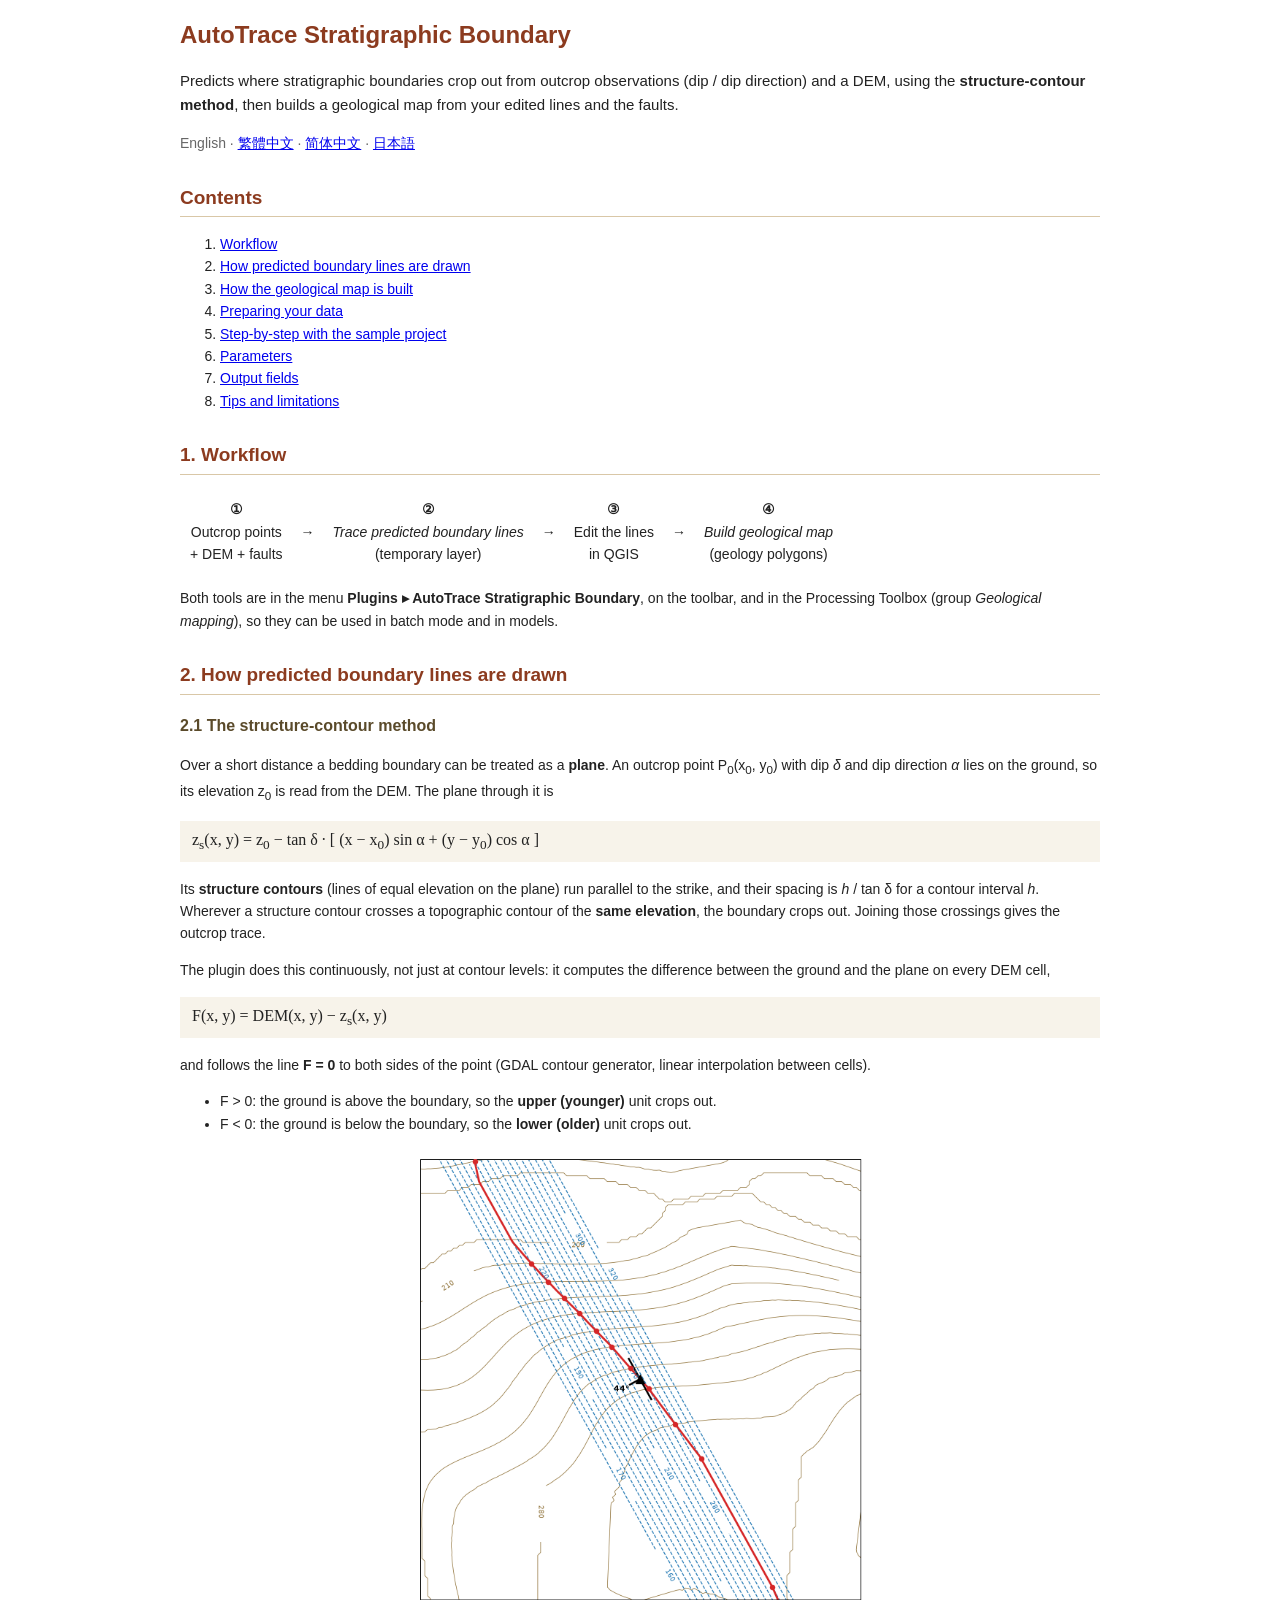
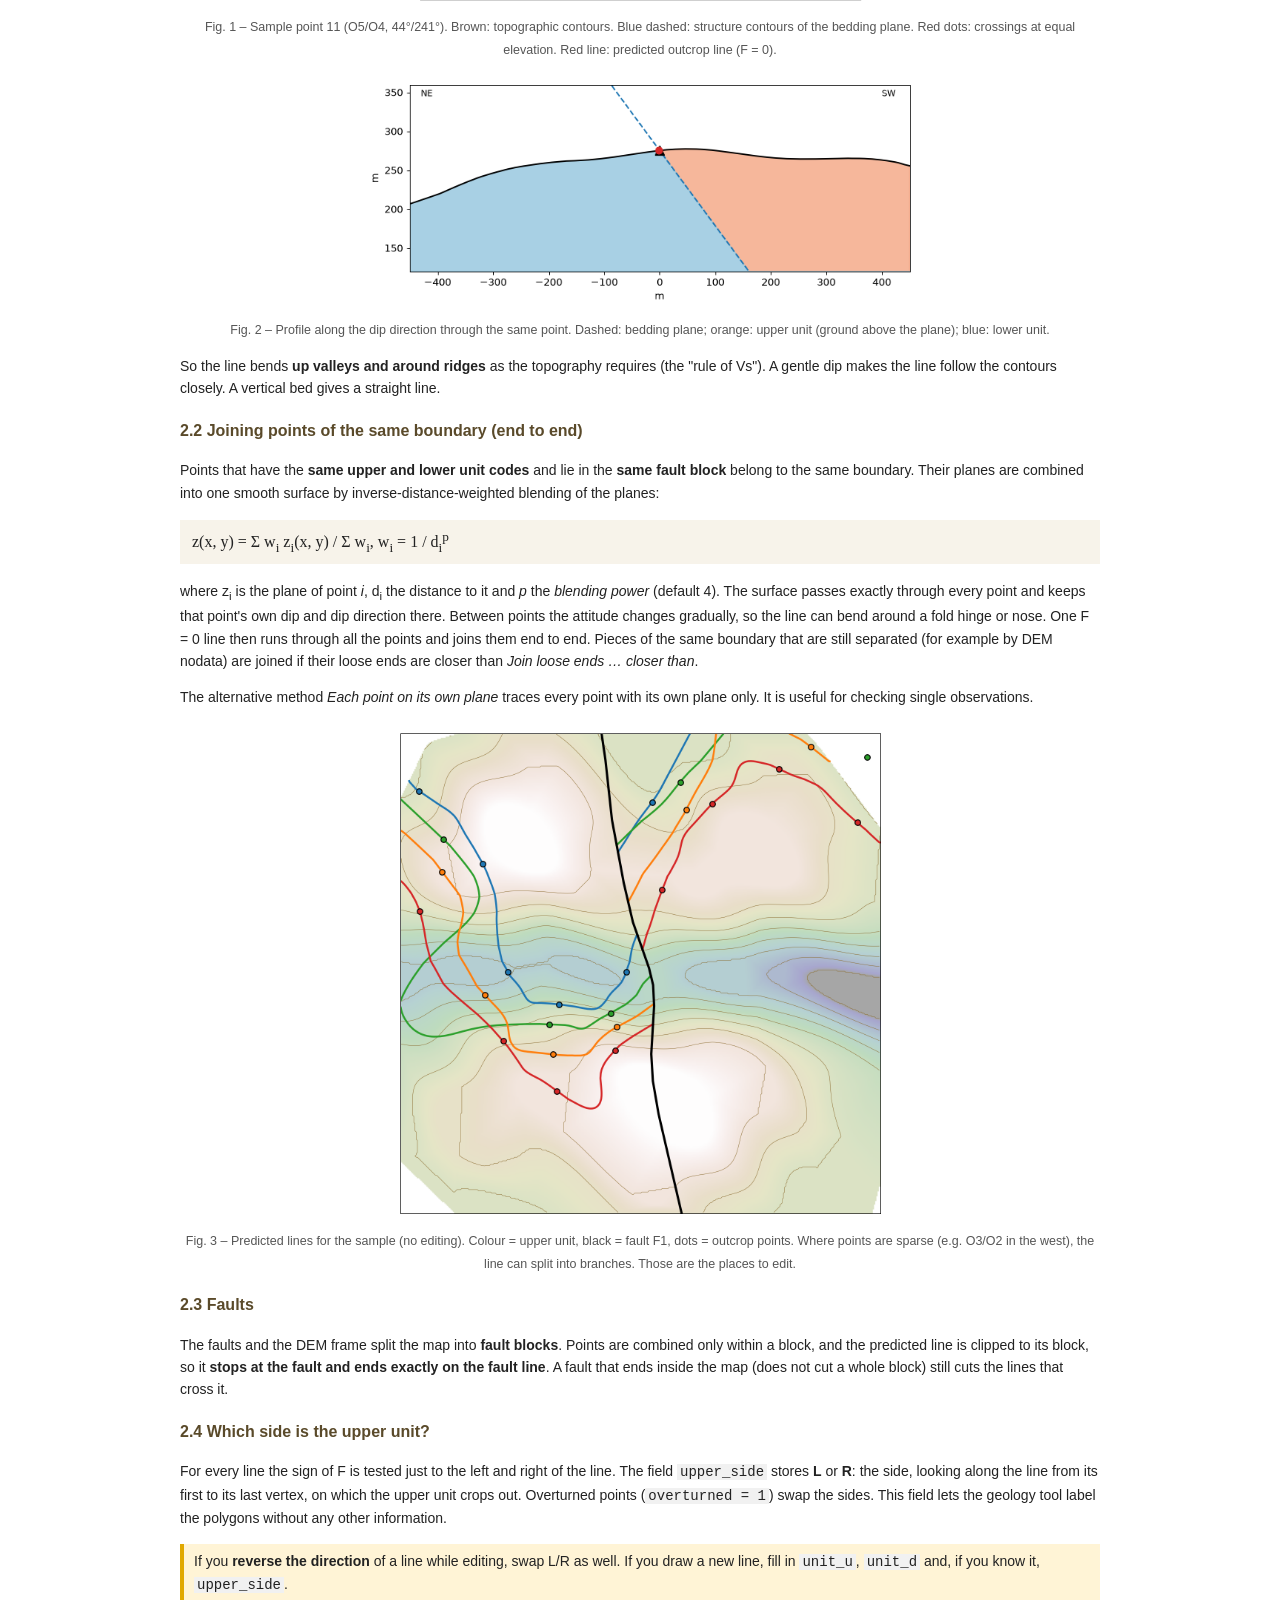
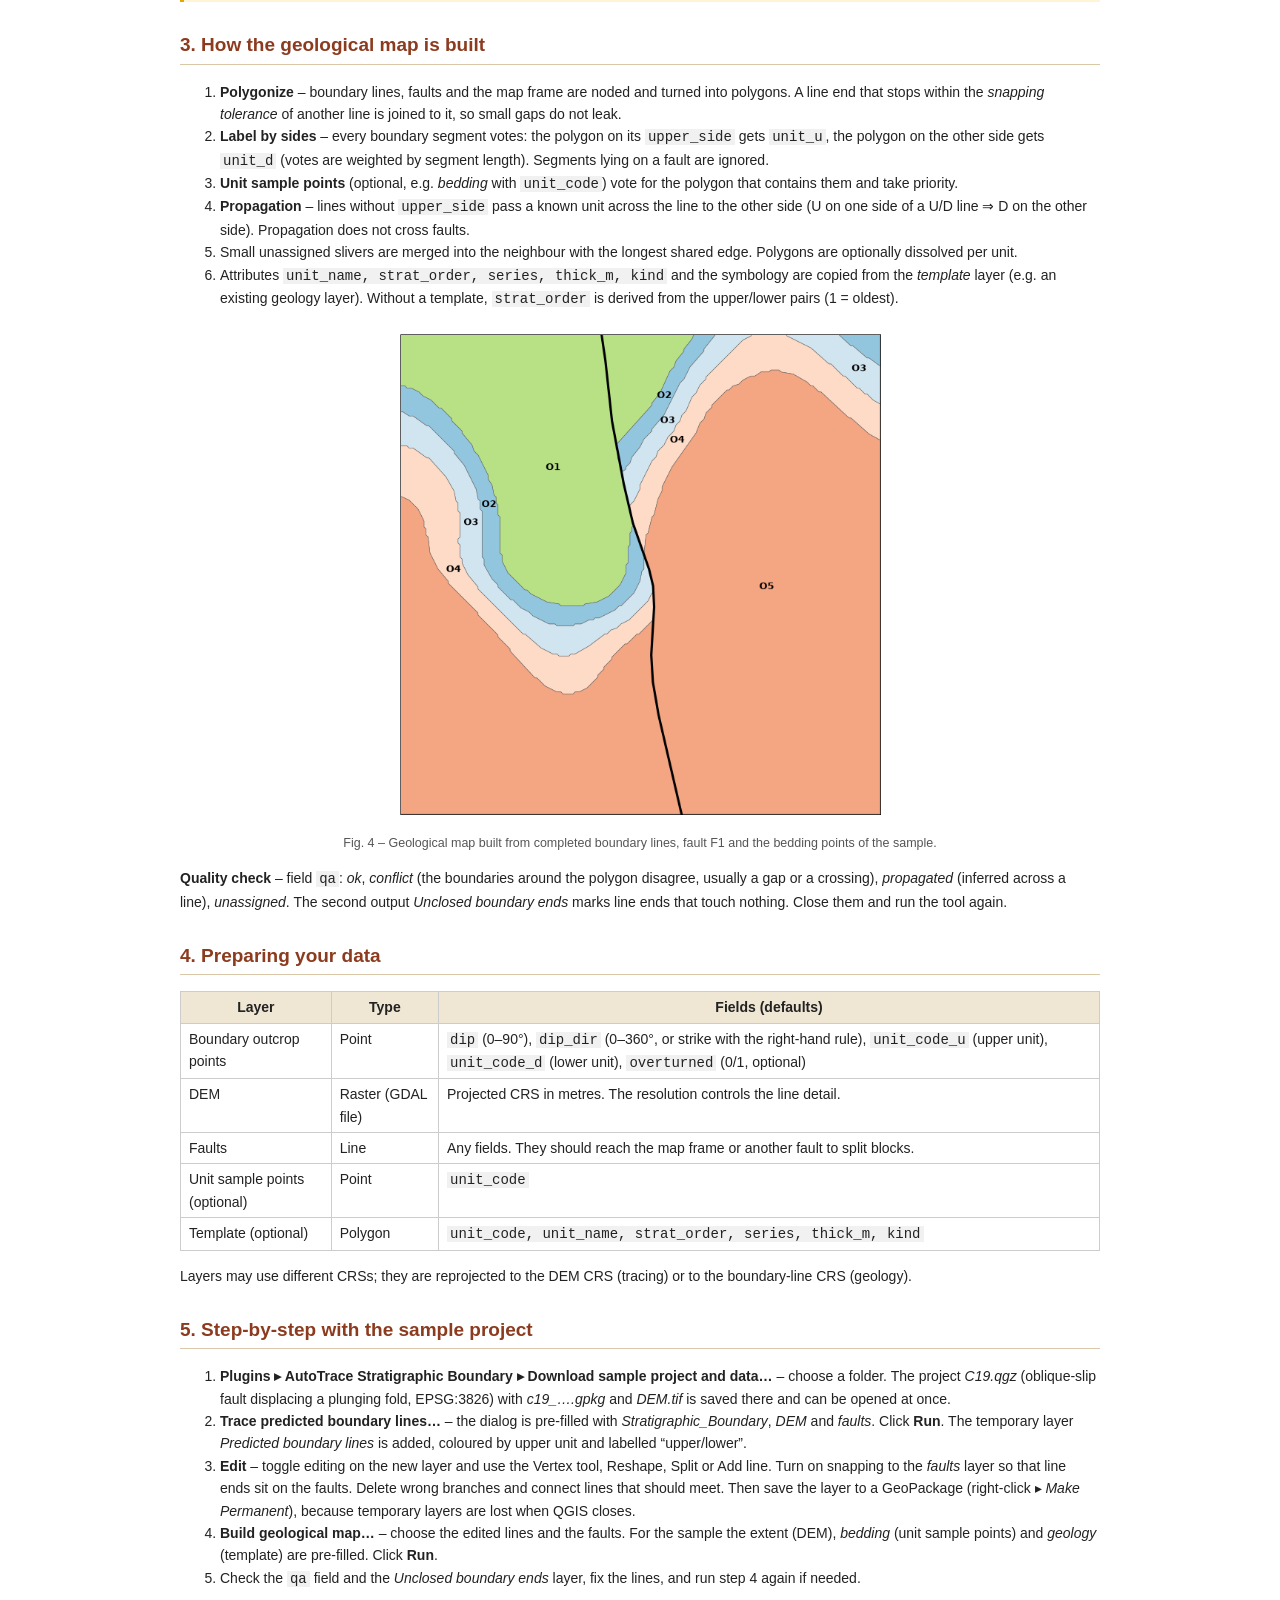
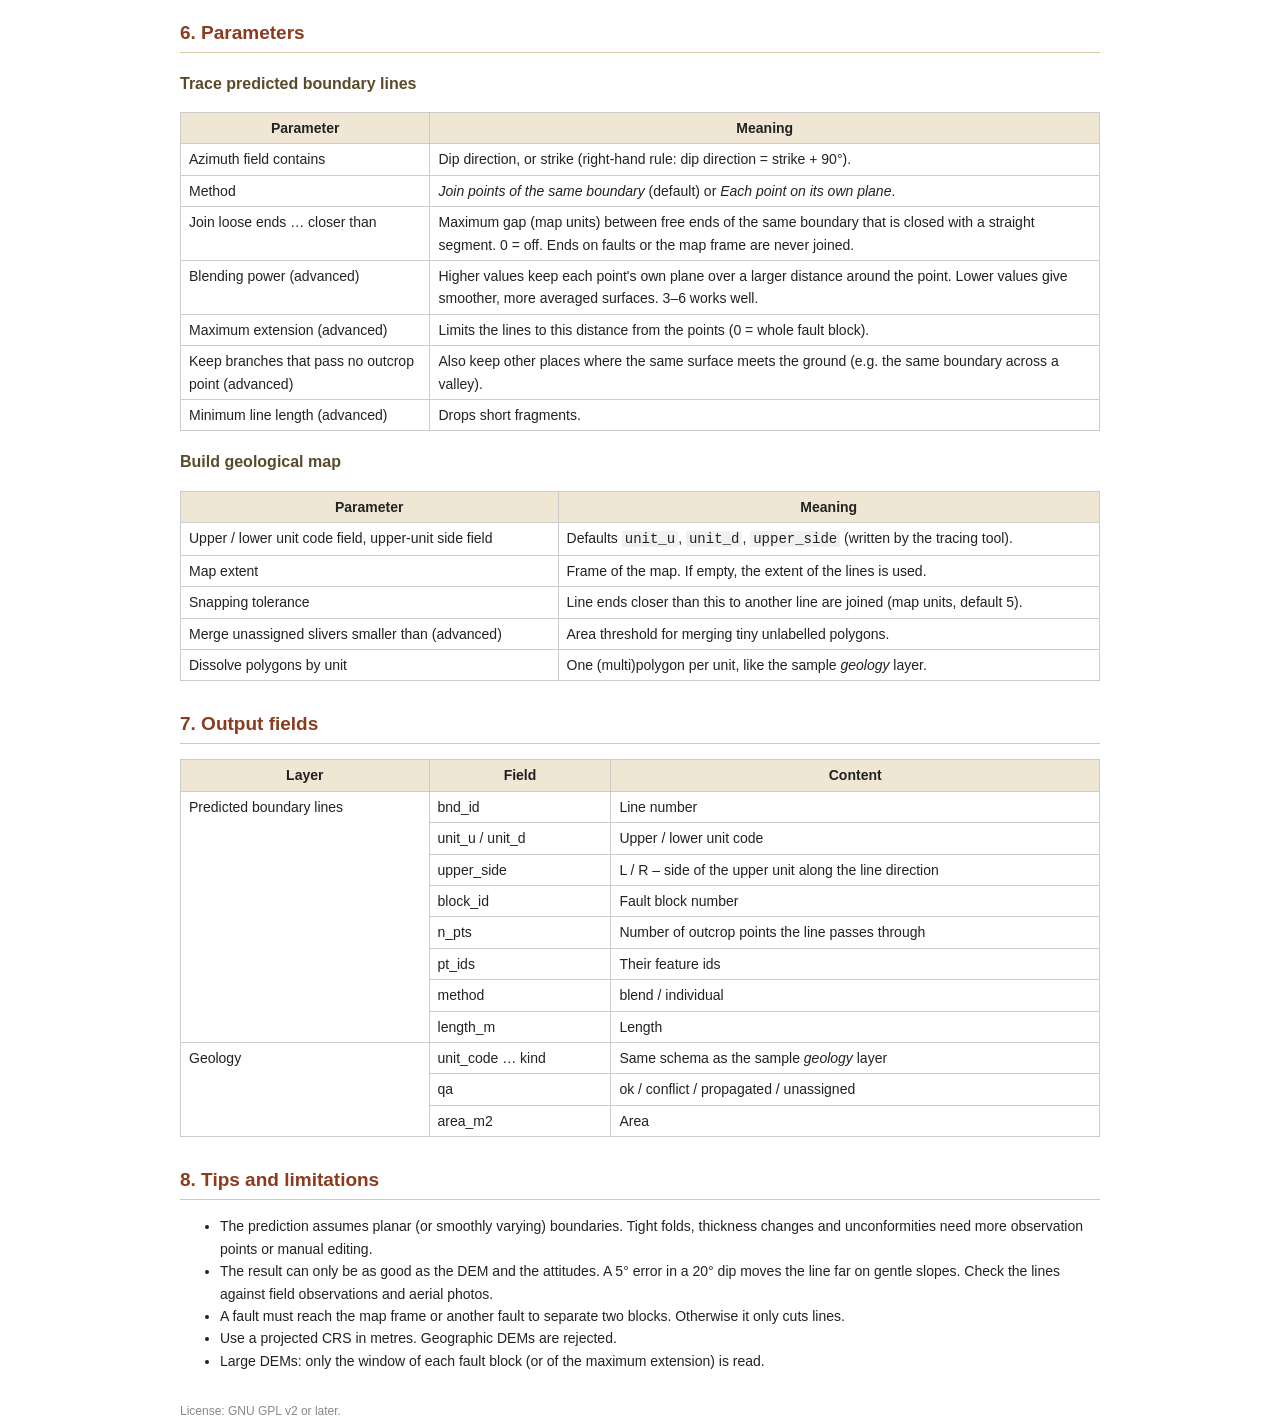
==== autotrace_strat_boundary/help/en/index.html @ b886252c "Initial release 0.1.0 of AutoTrace Stratigraphic Boundary QGIS plugin - Trace predicted stratigraphi" ====
<!DOCTYPE html>
<html lang="en">
<head>
<meta charset="utf-8">
<title>AutoTrace Stratigraphic Boundary – Principle and user guide</title>
<link rel="stylesheet" href="../style.css">
</head>
<body>
<h1>AutoTrace Stratigraphic Boundary</h1>
<p class="lead">Predicts where stratigraphic boundaries crop out from outcrop observations (dip / dip direction) and a DEM,
using the <b>structure-contour method</b>, then builds a geological map from your edited lines and the faults.</p>

<p class="langs">English · <a href="../zh_TW/index.html">繁體中文</a> · <a href="../zh_CN/index.html">简体中文</a> · <a href="../ja/index.html">日本語</a></p>

<h2>Contents</h2>
<ol>
<li><a href="#workflow">Workflow</a></li>
<li><a href="#principle">How predicted boundary lines are drawn</a></li>
<li><a href="#geology">How the geological map is built</a></li>
<li><a href="#data">Preparing your data</a></li>
<li><a href="#steps">Step-by-step with the sample project</a></li>
<li><a href="#params">Parameters</a></li>
<li><a href="#fields">Output fields</a></li>
<li><a href="#tips">Tips and limitations</a></li>
</ol>

<h2 id="workflow">1. Workflow</h2>
<table class="flow"><tr>
<td><b>①</b><br>Outcrop points<br>+ DEM + faults</td><td>→</td>
<td><b>②</b><br><i>Trace predicted boundary lines</i><br>(temporary layer)</td><td>→</td>
<td><b>③</b><br>Edit the lines<br>in QGIS</td><td>→</td>
<td><b>④</b><br><i>Build geological map</i><br>(geology polygons)</td>
</tr></table>
<p>Both tools are in the menu <b>Plugins ▸ AutoTrace Stratigraphic Boundary</b>, on the toolbar, and in the
Processing Toolbox (group <i>Geological mapping</i>), so they can be used in batch mode and in models.</p>

<h2 id="principle">2. How predicted boundary lines are drawn</h2>

<h3>2.1 The structure-contour method</h3>
<p>Over a short distance a bedding boundary can be treated as a <b>plane</b>. An outcrop point
P<sub>0</sub>(x<sub>0</sub>, y<sub>0</sub>) with dip <i>δ</i> and dip direction <i>α</i> lies on the ground, so its
elevation z<sub>0</sub> is read from the DEM. The plane through it is</p>
<p class="eq">z<sub>s</sub>(x, y) = z<sub>0</sub> − tan δ · [ (x − x<sub>0</sub>) sin α + (y − y<sub>0</sub>) cos α ]</p>
<p>Its <b>structure contours</b> (lines of equal elevation on the plane) run parallel to the strike, and their spacing
is <i>h</i> / tan δ for a contour interval <i>h</i>. Wherever a structure contour crosses a topographic contour of the
<b>same elevation</b>, the boundary crops out. Joining those crossings gives the outcrop trace.</p>
<p>The plugin does this continuously, not just at contour levels: it computes the difference between the ground and the plane on every DEM cell,</p>
<p class="eq">F(x, y) = DEM(x, y) − z<sub>s</sub>(x, y)</p>
<p>and follows the line <b>F = 0</b> to both sides of the point (GDAL contour generator, linear interpolation between cells).</p>
<ul>
<li>F &gt; 0: the ground is above the boundary, so the <b>upper (younger)</b> unit crops out.</li>
<li>F &lt; 0: the ground is below the boundary, so the <b>lower (older)</b> unit crops out.</li>
</ul>
<div class="fig"><img src="../img/fig1_structure_contours.png" width="460"><br>
<span class="cap">Fig. 1 – Sample point 11 (O5/O4, 44°/241°). Brown: topographic contours. Blue dashed: structure contours
of the bedding plane. Red dots: crossings at equal elevation. Red line: predicted outcrop line (F = 0).</span></div>
<div class="fig"><img src="../img/fig2_profile.png" width="560"><br>
<span class="cap">Fig. 2 – Profile along the dip direction through the same point. Dashed: bedding plane; orange: upper unit
(ground above the plane); blue: lower unit.</span></div>
<p>So the line bends <b>up valleys and around ridges</b> as the topography requires (the "rule of Vs"). A gentle dip makes the line
follow the contours closely. A vertical bed gives a straight line.</p>

<h3>2.2 Joining points of the same boundary (end to end)</h3>
<p>Points that have the <b>same upper and lower unit codes</b> and lie in the <b>same fault block</b> belong to the same
boundary. Their planes are combined into one smooth surface by inverse-distance-weighted blending of the planes:</p>
<p class="eq">z(x, y) = Σ w<sub>i</sub> z<sub>i</sub>(x, y) / Σ w<sub>i</sub>,  w<sub>i</sub> = 1 / d<sub>i</sub><sup>p</sup></p>
<p>where z<sub>i</sub> is the plane of point <i>i</i>, d<sub>i</sub> the distance to it and <i>p</i> the
<i>blending power</i> (default 4). The surface passes exactly through every point and keeps that point's own dip and dip direction
there. Between points the attitude changes gradually, so the line can bend around a fold hinge or nose. One F = 0
line then runs through all the points and joins them end to end. Pieces of the same boundary that are still
separated (for example by DEM nodata) are joined if their loose ends are closer than <i>Join loose ends … closer than</i>.</p>
<p>The alternative method <i>Each point on its own plane</i> traces every point with its own plane only. It is
useful for checking single observations.</p>
<div class="fig"><img src="../img/fig3_traced.png" width="500"><br>
<span class="cap">Fig. 3 – Predicted lines for the sample (no editing). Colour = upper unit, black = fault F1, dots =
outcrop points. Where points are sparse (e.g. O3/O2 in the west), the line can split into branches. Those are the
places to edit.</span></div>

<h3>2.3 Faults</h3>
<p>The faults and the DEM frame split the map into <b>fault blocks</b>. Points are combined only within a block, and the
predicted line is clipped to its block, so it <b>stops at the fault and ends exactly on the fault line</b>. A
fault that ends inside the map (does not cut a whole block) still cuts the lines that cross it.</p>

<h3>2.4 Which side is the upper unit?</h3>
<p>For every line the sign of F is tested just to the left and right of the line. The field <code>upper_side</code>
stores <b>L</b> or <b>R</b>: the side, looking along the line from its first to its last vertex, on which the upper unit
crops out. Overturned points (<code>overturned = 1</code>) swap the sides. This field lets the geology tool label the
polygons without any other information.</p>
<p class="note">If you <b>reverse the direction</b> of a line while editing, swap L/R as well. If you draw a new line,
fill in <code>unit_u</code>, <code>unit_d</code> and, if you know it, <code>upper_side</code>.</p>

<h2 id="geology">3. How the geological map is built</h2>
<ol>
<li><b>Polygonize</b> – boundary lines, faults and the map frame are noded and turned into polygons. A line end that
stops within the <i>snapping tolerance</i> of another line is joined to it, so small gaps do not leak.</li>
<li><b>Label by sides</b> – every boundary segment votes: the polygon on its <code>upper_side</code> gets
<code>unit_u</code>, the polygon on the other side gets <code>unit_d</code> (votes are weighted by segment length).
Segments lying on a fault are ignored.</li>
<li><b>Unit sample points</b> (optional, e.g. <i>bedding</i> with <code>unit_code</code>) vote for the polygon that
contains them and take priority.</li>
<li><b>Propagation</b> – lines without <code>upper_side</code> pass a known unit across the line to the other side
(U on one side of a U/D line ⇒ D on the other side). Propagation does not cross faults.</li>
<li>Small unassigned slivers are merged into the neighbour with the longest shared edge. Polygons are optionally
dissolved per unit.</li>
<li>Attributes <code>unit_name, strat_order, series, thick_m, kind</code> and the symbology are copied from the
<i>template</i> layer (e.g. an existing geology layer). Without a template, <code>strat_order</code> is derived from
the upper/lower pairs (1 = oldest).</li>
</ol>
<div class="fig"><img src="../img/fig4_geology.png" width="500"><br>
<span class="cap">Fig. 4 – Geological map built from completed boundary lines, fault F1 and the bedding points of the sample.</span></div>
<p><b>Quality check</b> – field <code>qa</code>: <i>ok</i>, <i>conflict</i> (the boundaries around the polygon
disagree, usually a gap or a crossing), <i>propagated</i> (inferred across a line), <i>unassigned</i>. The second output
<i>Unclosed boundary ends</i> marks line ends that touch nothing. Close them and run the tool again.</p>

<h2 id="data">4. Preparing your data</h2>
<table class="grid">
<tr><th>Layer</th><th>Type</th><th>Fields (defaults)</th></tr>
<tr><td>Boundary outcrop points</td><td>Point</td><td><code>dip</code> (0–90°), <code>dip_dir</code> (0–360°, or strike with the right-hand
rule), <code>unit_code_u</code> (upper unit), <code>unit_code_d</code> (lower unit), <code>overturned</code> (0/1, optional)</td></tr>
<tr><td>DEM</td><td>Raster (GDAL file)</td><td>Projected CRS in metres. The resolution controls the line detail.</td></tr>
<tr><td>Faults</td><td>Line</td><td>Any fields. They should reach the map frame or another fault to split blocks.</td></tr>
<tr><td>Unit sample points (optional)</td><td>Point</td><td><code>unit_code</code></td></tr>
<tr><td>Template (optional)</td><td>Polygon</td><td><code>unit_code, unit_name, strat_order, series, thick_m, kind</code></td></tr>
</table>
<p>Layers may use different CRSs; they are reprojected to the DEM CRS (tracing) or to the boundary-line CRS (geology).</p>

<h2 id="steps">5. Step-by-step with the sample project</h2>
<ol>
<li><b>Plugins ▸ AutoTrace Stratigraphic Boundary ▸ Download sample project and data…</b> – choose a folder. The
project <i>C19.qgz</i> (oblique-slip fault displacing a plunging fold, EPSG:3826) with
<i>c19_….gpkg</i> and <i>DEM.tif</i> is saved there and can be opened at once.</li>
<li><b>Trace predicted boundary lines…</b> – the dialog is pre-filled with <i>Stratigraphic_Boundary</i>,
<i>DEM</i> and <i>faults</i>. Click <b>Run</b>. The temporary layer <i>Predicted boundary lines</i> is added, coloured by
upper unit and labelled “upper/lower”.</li>
<li><b>Edit</b> – toggle editing on the new layer and use the Vertex tool, Reshape, Split or Add line. Turn on snapping to
the <i>faults</i> layer so that line ends sit on the faults. Delete wrong branches and connect lines that should meet.
Then save the layer to a GeoPackage (right-click ▸ <i>Make Permanent</i>), because temporary layers are lost when QGIS closes.</li>
<li><b>Build geological map…</b> – choose the edited lines and the faults. For the sample the extent (DEM),
<i>bedding</i> (unit sample points) and <i>geology</i> (template) are pre-filled. Click <b>Run</b>.</li>
<li>Check the <code>qa</code> field and the <i>Unclosed boundary ends</i> layer, fix the lines, and run step 4 again if needed.</li>
</ol>

<h2 id="params">6. Parameters</h2>
<h3>Trace predicted boundary lines</h3>
<table class="grid">
<tr><th>Parameter</th><th>Meaning</th></tr>
<tr><td>Azimuth field contains</td><td>Dip direction, or strike (right-hand rule: dip direction = strike + 90°).</td></tr>
<tr><td>Method</td><td><i>Join points of the same boundary</i> (default) or <i>Each point on its own plane</i>.</td></tr>
<tr><td>Join loose ends … closer than</td><td>Maximum gap (map units) between free ends of the same boundary that is closed with a straight segment. 0 = off. Ends on faults or the map frame are never joined.</td></tr>
<tr><td>Blending power (advanced)</td><td>Higher values keep each point's own plane over a larger distance around the point. Lower values give smoother, more averaged surfaces. 3–6 works well.</td></tr>
<tr><td>Maximum extension (advanced)</td><td>Limits the lines to this distance from the points (0 = whole fault block).</td></tr>
<tr><td>Keep branches that pass no outcrop point (advanced)</td><td>Also keep other places where the same surface meets the ground (e.g. the same boundary across a valley).</td></tr>
<tr><td>Minimum line length (advanced)</td><td>Drops short fragments.</td></tr>
</table>
<h3>Build geological map</h3>
<table class="grid">
<tr><th>Parameter</th><th>Meaning</th></tr>
<tr><td>Upper / lower unit code field, upper-unit side field</td><td>Defaults <code>unit_u</code>, <code>unit_d</code>, <code>upper_side</code> (written by the tracing tool).</td></tr>
<tr><td>Map extent</td><td>Frame of the map. If empty, the extent of the lines is used.</td></tr>
<tr><td>Snapping tolerance</td><td>Line ends closer than this to another line are joined (map units, default 5).</td></tr>
<tr><td>Merge unassigned slivers smaller than (advanced)</td><td>Area threshold for merging tiny unlabelled polygons.</td></tr>
<tr><td>Dissolve polygons by unit</td><td>One (multi)polygon per unit, like the sample <i>geology</i> layer.</td></tr>
</table>

<h2 id="fields">7. Output fields</h2>
<table class="grid">
<tr><th>Layer</th><th>Field</th><th>Content</th></tr>
<tr><td rowspan="8">Predicted boundary lines</td><td>bnd_id</td><td>Line number</td></tr>
<tr><td>unit_u / unit_d</td><td>Upper / lower unit code</td></tr>
<tr><td>upper_side</td><td>L / R – side of the upper unit along the line direction</td></tr>
<tr><td>block_id</td><td>Fault block number</td></tr>
<tr><td>n_pts</td><td>Number of outcrop points the line passes through</td></tr>
<tr><td>pt_ids</td><td>Their feature ids</td></tr>
<tr><td>method</td><td>blend / individual</td></tr>
<tr><td>length_m</td><td>Length</td></tr>
<tr><td rowspan="3">Geology</td><td>unit_code … kind</td><td>Same schema as the sample <i>geology</i> layer</td></tr>
<tr><td>qa</td><td>ok / conflict / propagated / unassigned</td></tr>
<tr><td>area_m2</td><td>Area</td></tr>
</table>

<h2 id="tips">8. Tips and limitations</h2>
<ul>
<li>The prediction assumes planar (or smoothly varying) boundaries. Tight folds, thickness changes and
unconformities need more observation points or manual editing.</li>
<li>The result can only be as good as the DEM and the attitudes. A 5° error in a 20° dip moves the line far on gentle
slopes. Check the lines against field observations and aerial photos.</li>
<li>A fault must reach the map frame or another fault to separate two blocks. Otherwise it only cuts lines.</li>
<li>Use a projected CRS in metres. Geographic DEMs are rejected.</li>
<li>Large DEMs: only the window of each fault block (or of the maximum extension) is read.</li>
</ul>
<p class="foot">License: GNU GPL v2 or later.</p>
</body>
</html>
---- autotrace_strat_boundary/help/style.css ----
body { font-family: "Segoe UI", "Microsoft JhengHei", "Microsoft YaHei", "Yu Gothic", "Noto Sans CJK TC", sans-serif;
       font-size: 14px; line-height: 1.6; color: #222; background: #fff; max-width: 920px; margin: 16px auto; padding: 0 16px; }
h1 { color: #8c3b1f; font-size: 24px; margin-bottom: 4px; }
h2 { color: #8c3b1f; font-size: 19px; border-bottom: 1px solid #d9c7a7; padding-bottom: 3px; margin-top: 28px; }
h3 { color: #5a4a2a; font-size: 16px; margin-top: 18px; }
.lead { font-size: 15px; }
.langs { color: #666; }
.eq { font-family: "Cambria Math", "Times New Roman", serif; font-size: 16px; background: #f7f3ea; padding: 6px 12px; }
.note { background: #fff4d6; border-left: 4px solid #e0a800; padding: 6px 10px; }
.fig { text-align: center; margin: 14px 0; }
.cap { font-size: 12.5px; color: #555; }
table.grid { border-collapse: collapse; width: 100%; margin: 8px 0; }
table.grid th, table.grid td { border: 1px solid #ccc; padding: 4px 8px; vertical-align: top; }
table.grid th { background: #efe6d4; }
table.flow td { text-align: center; padding: 6px 8px; }
code { background: #f1f1f1; padding: 0 3px; }
.foot { color: #888; font-size: 12px; margin-top: 30px; }
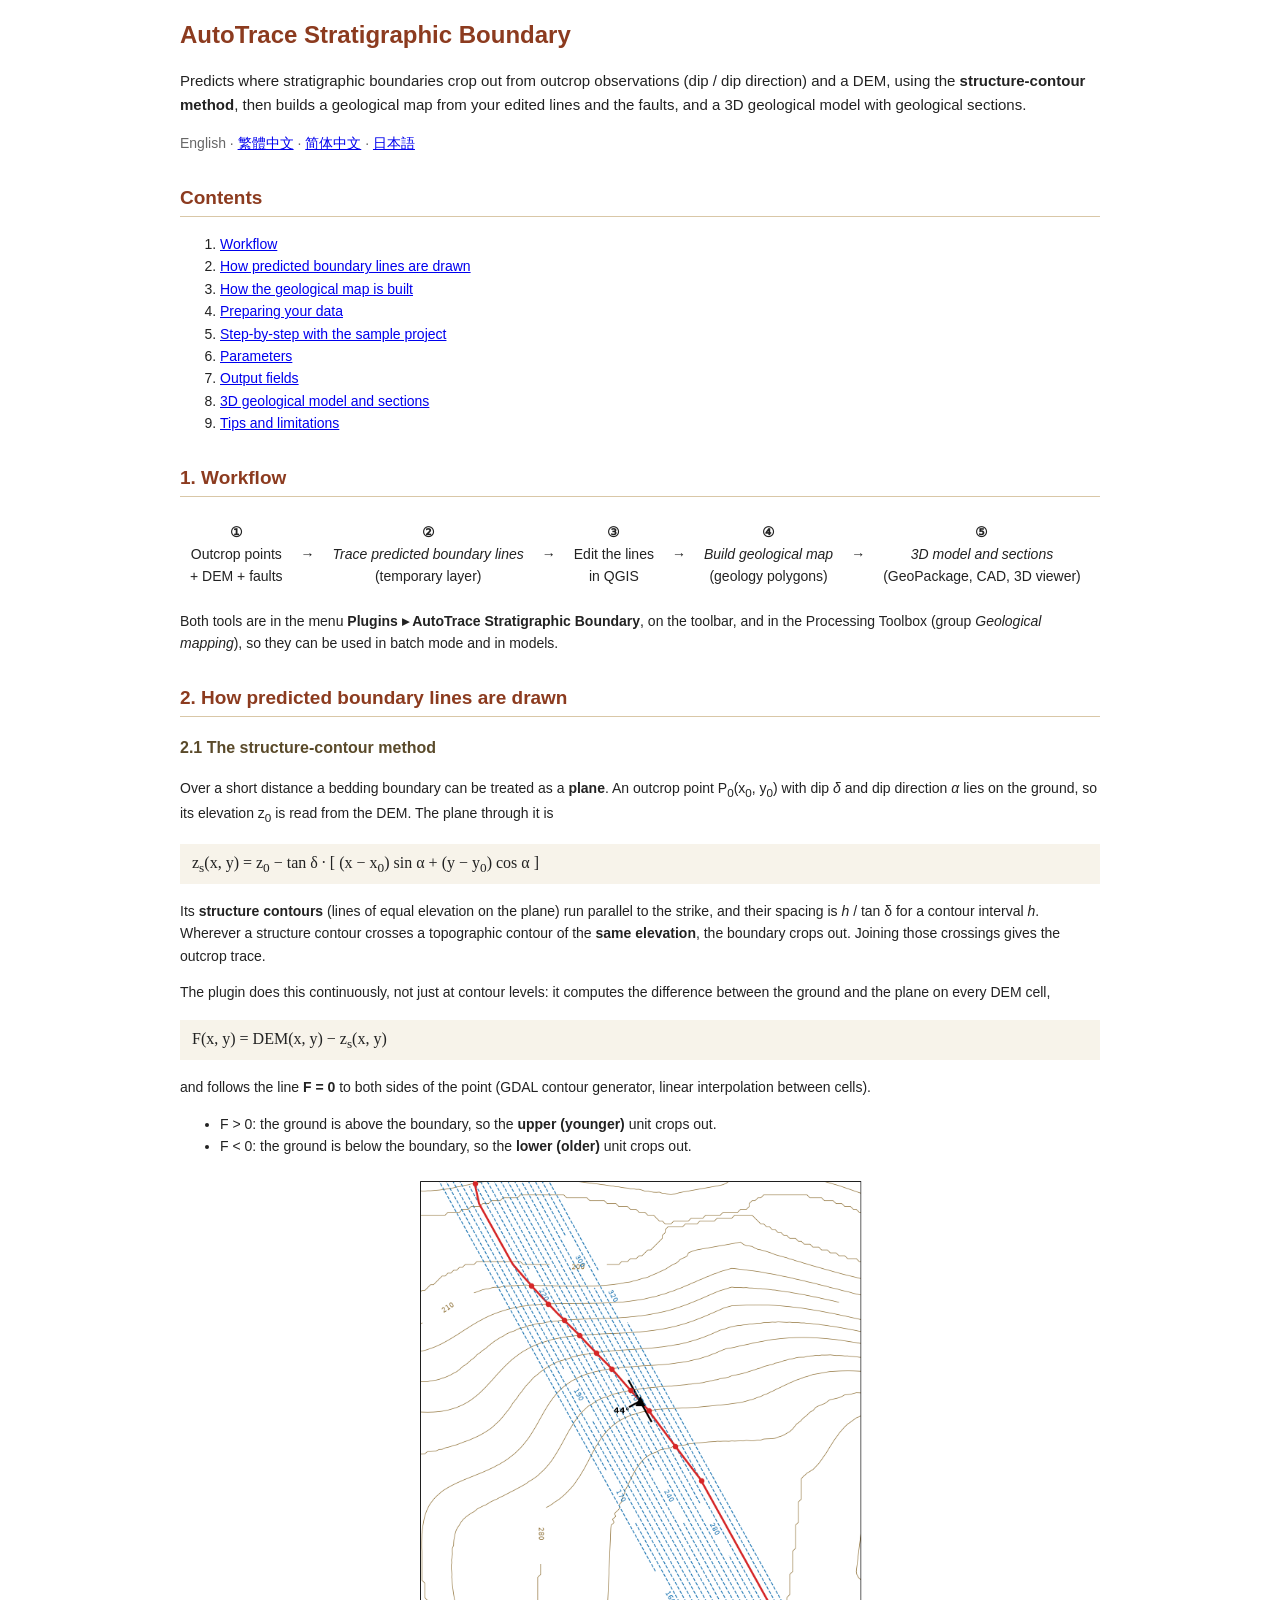
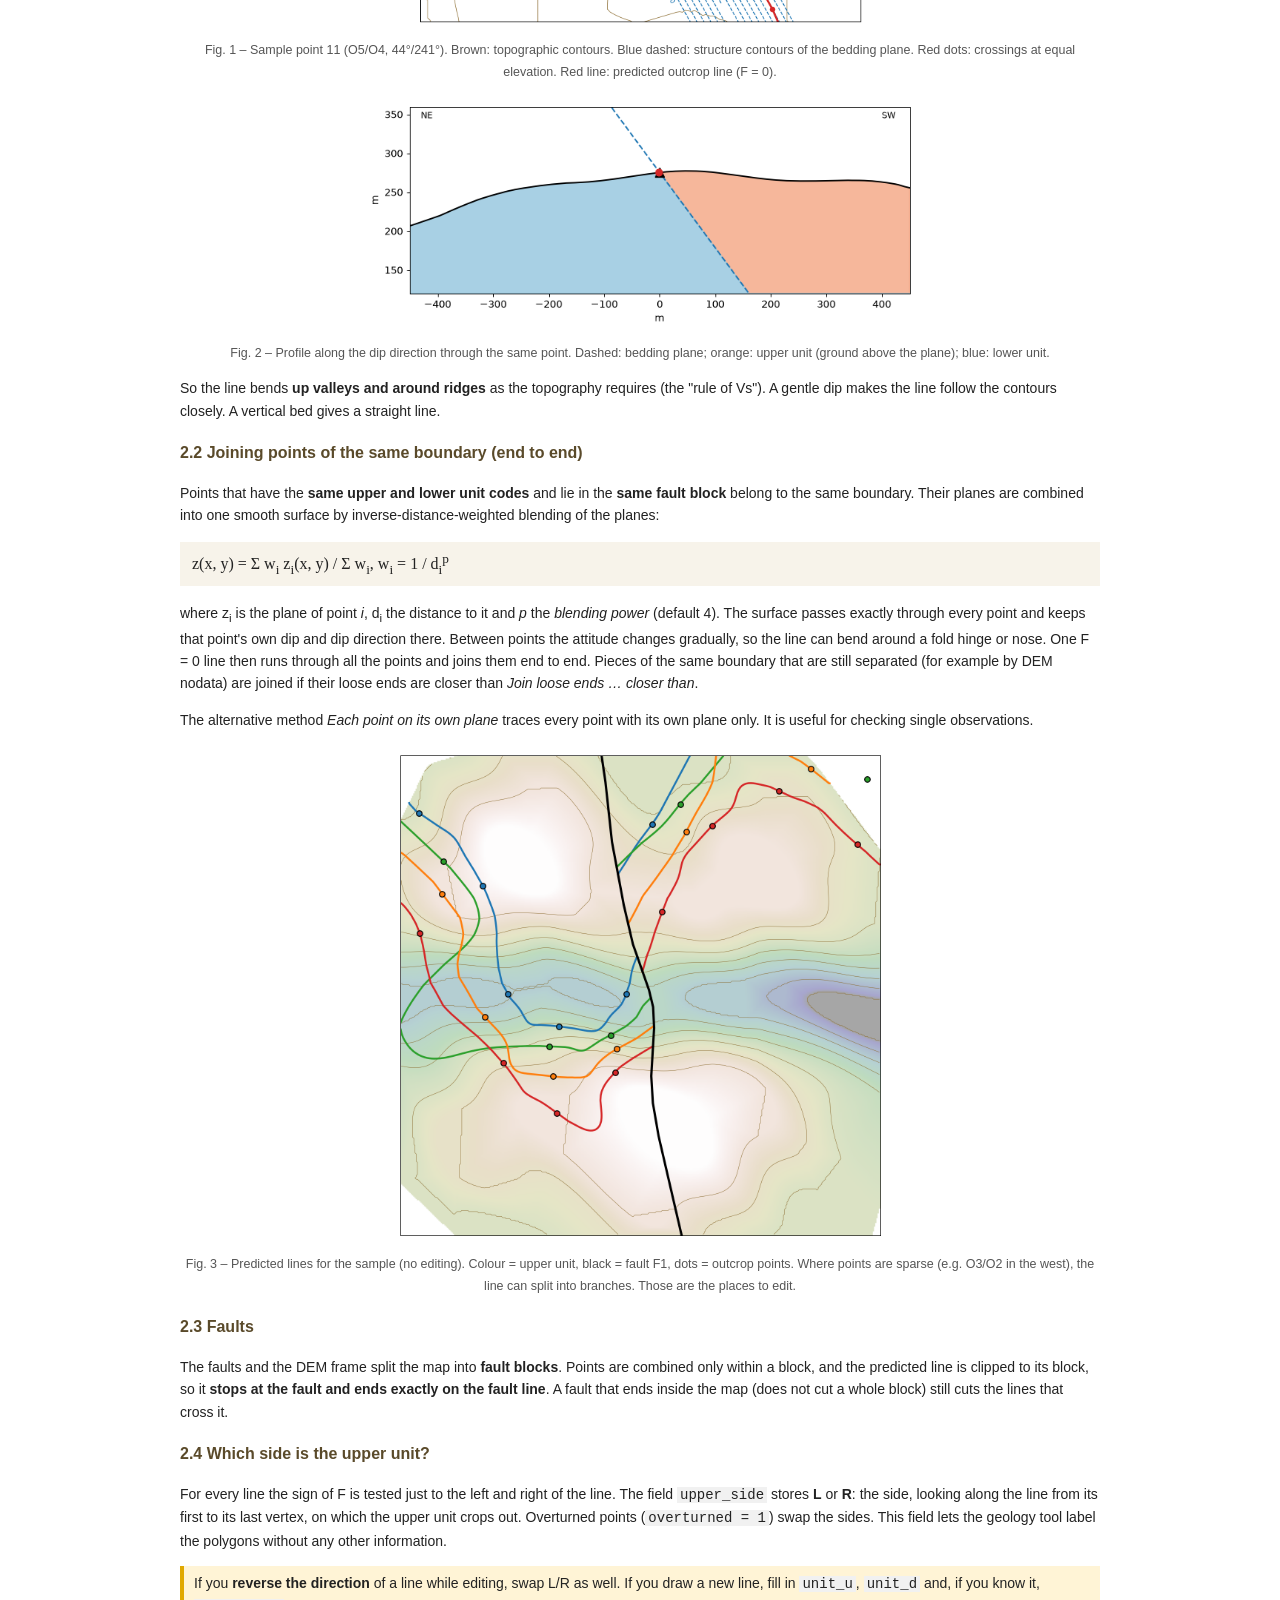
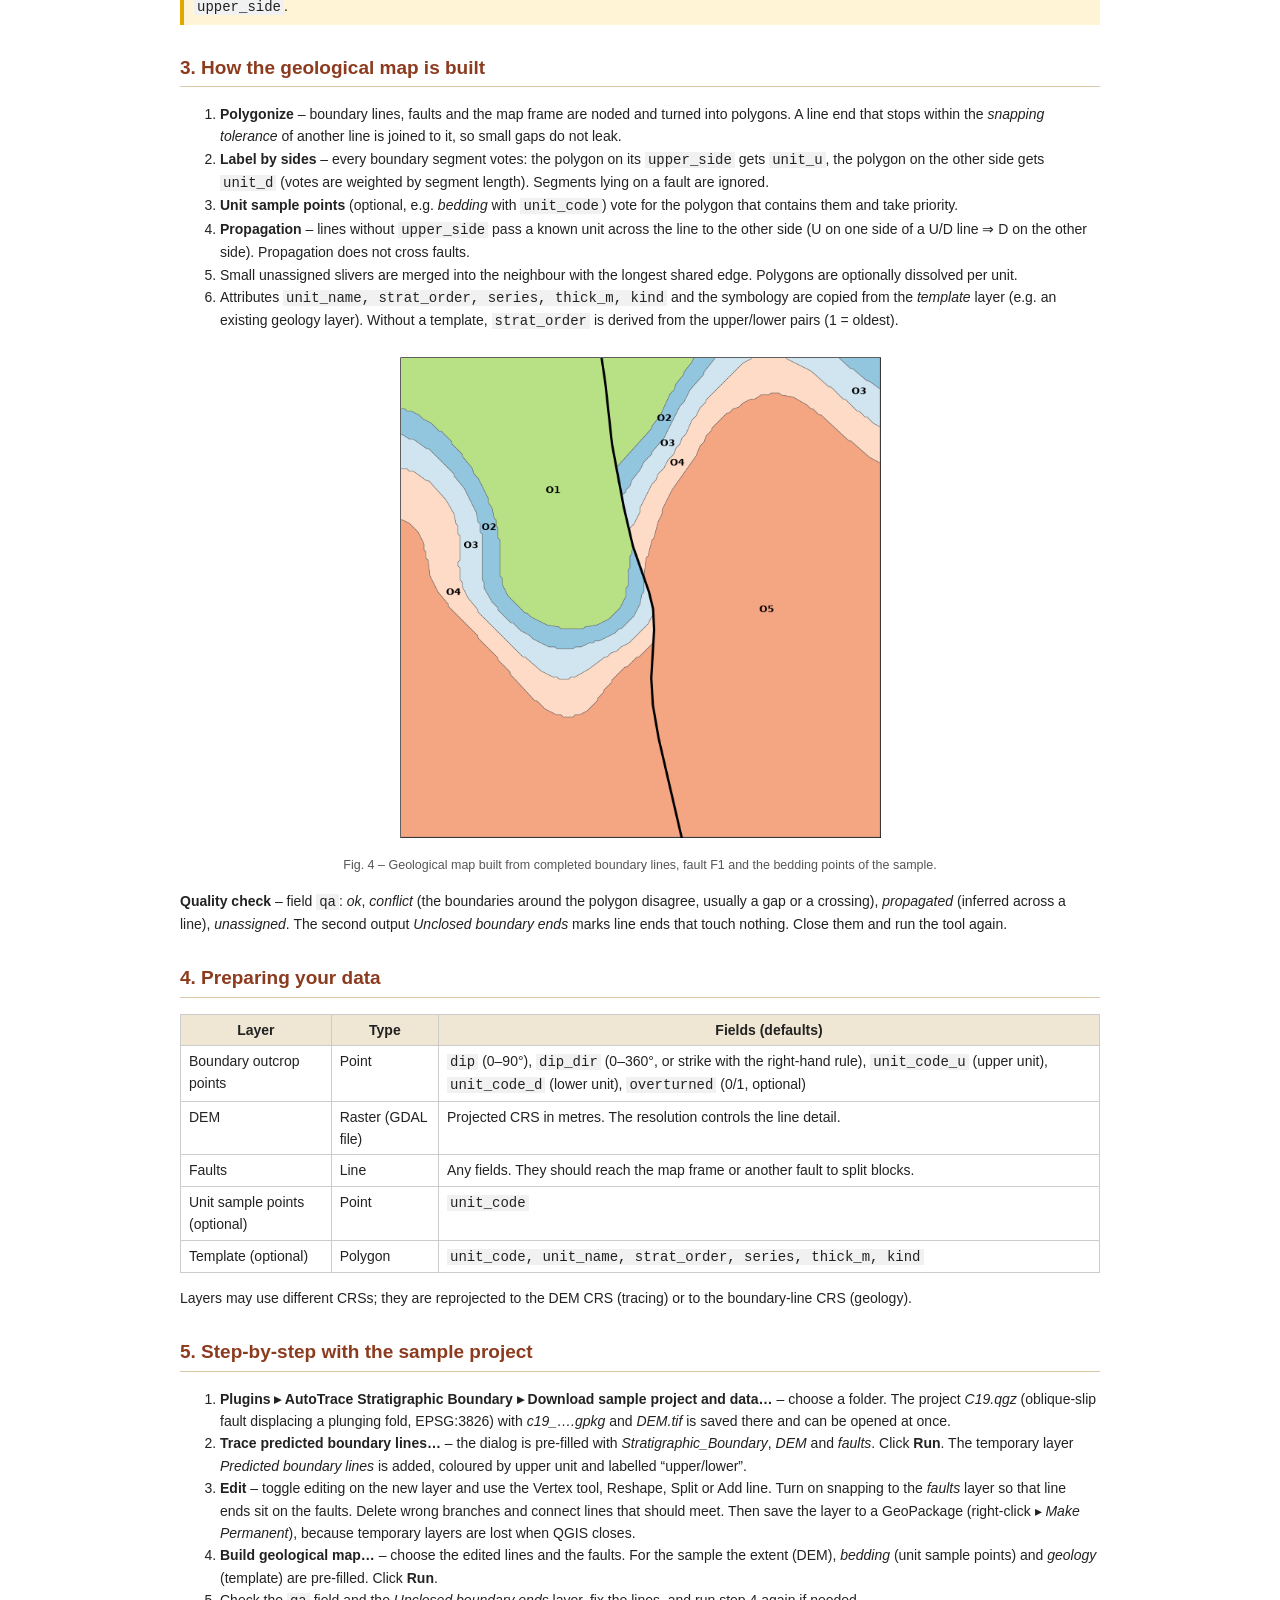
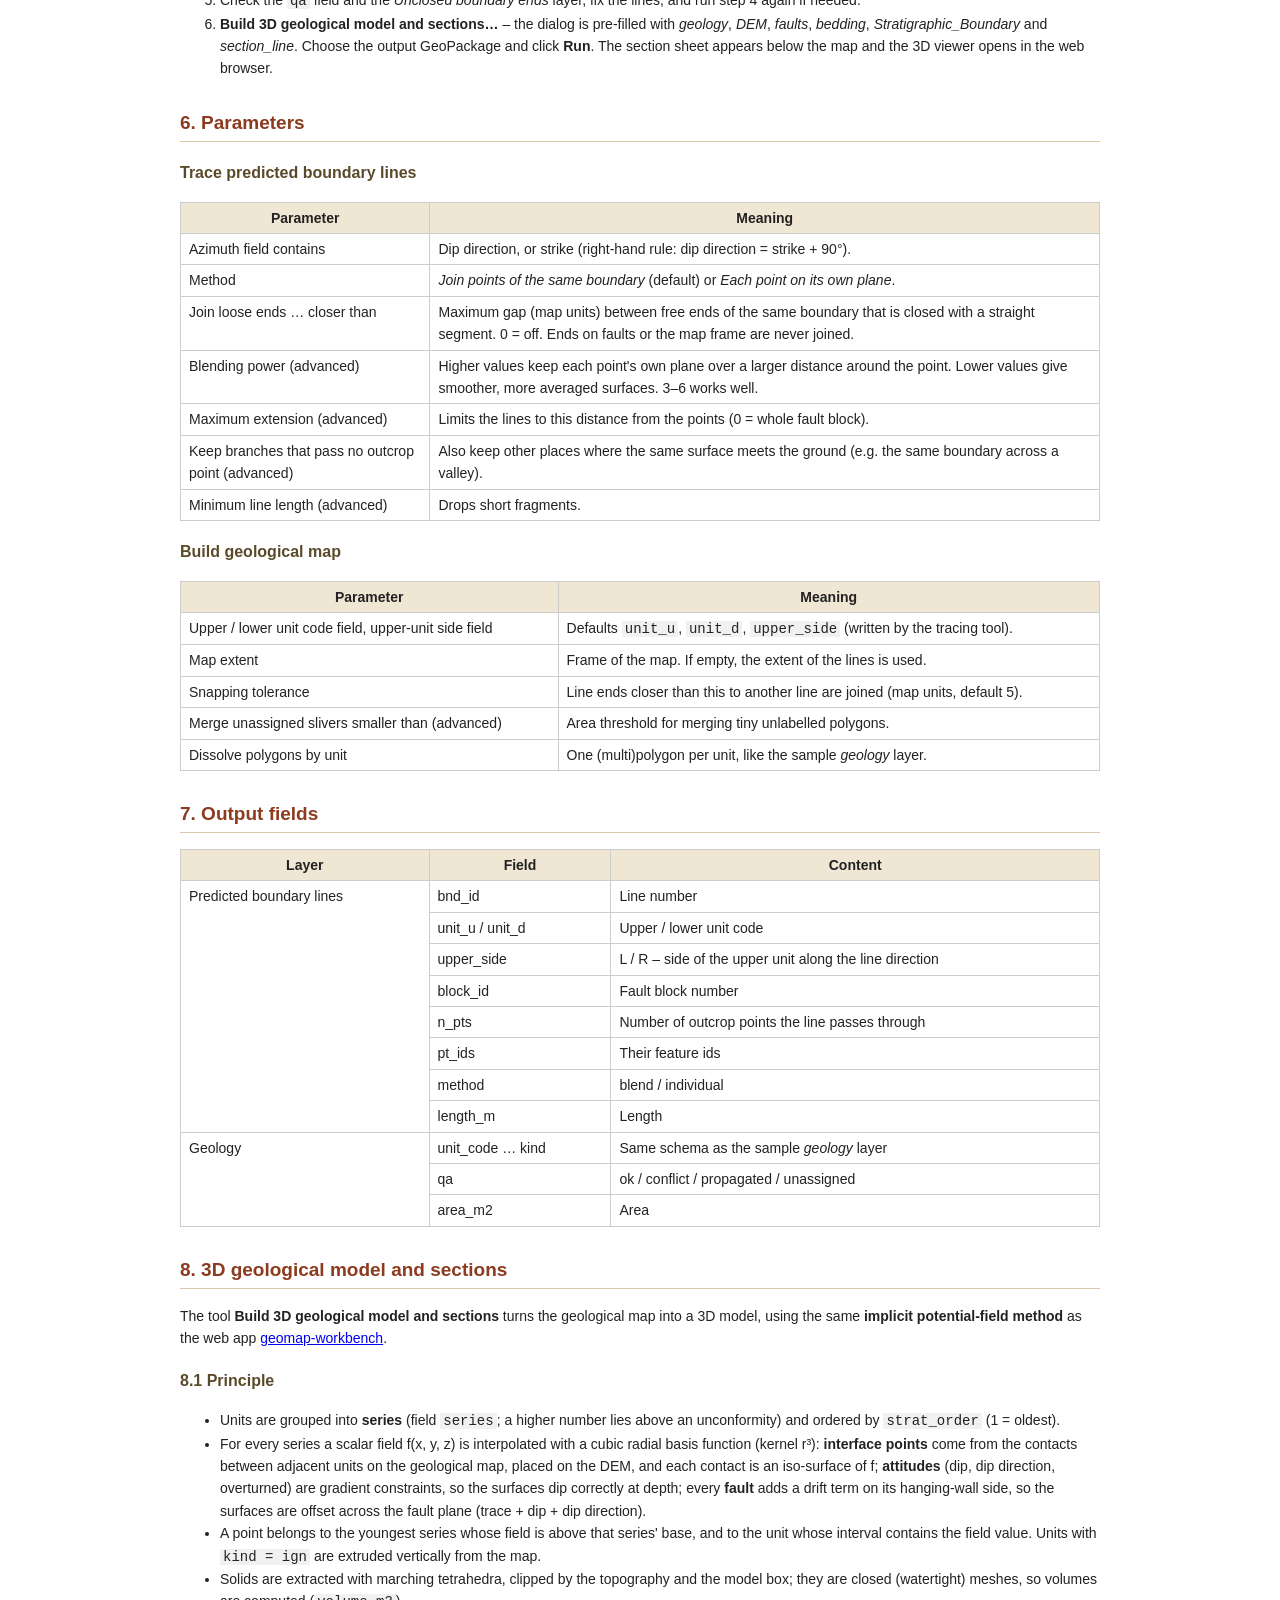
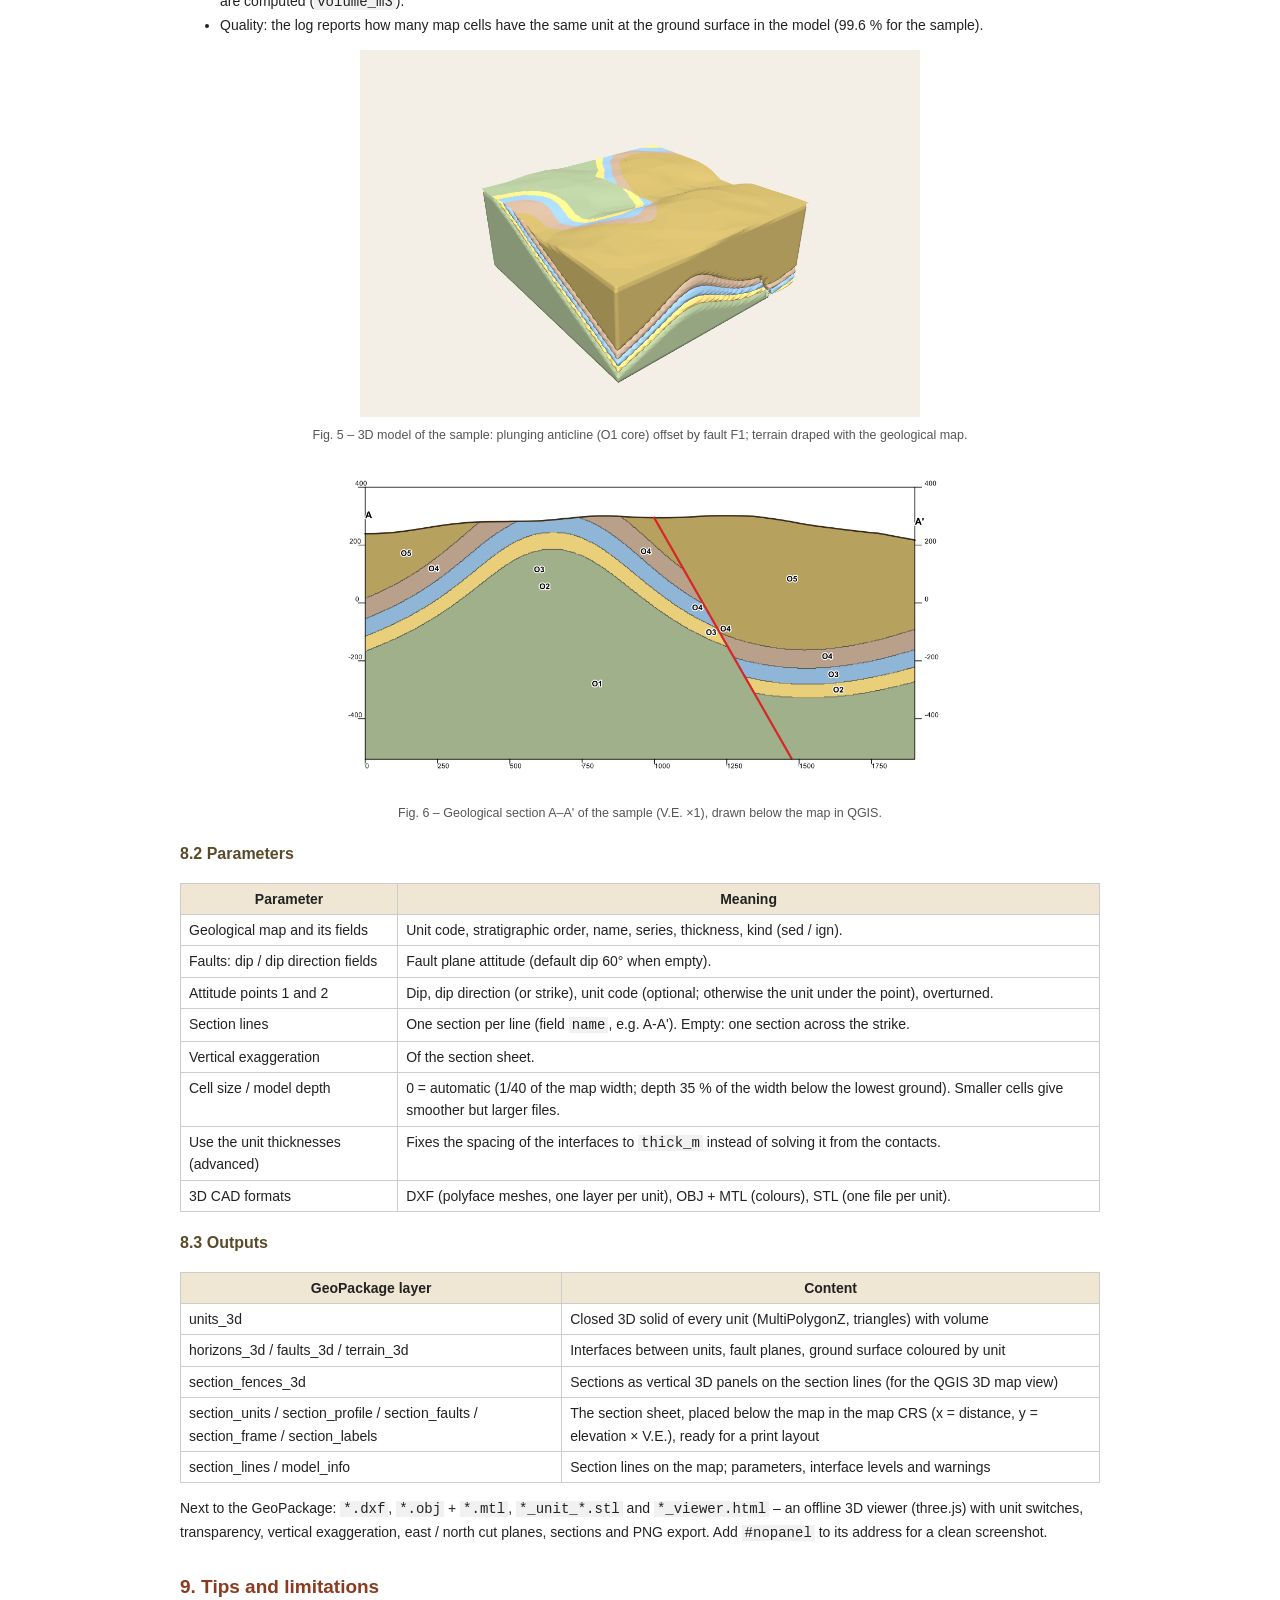
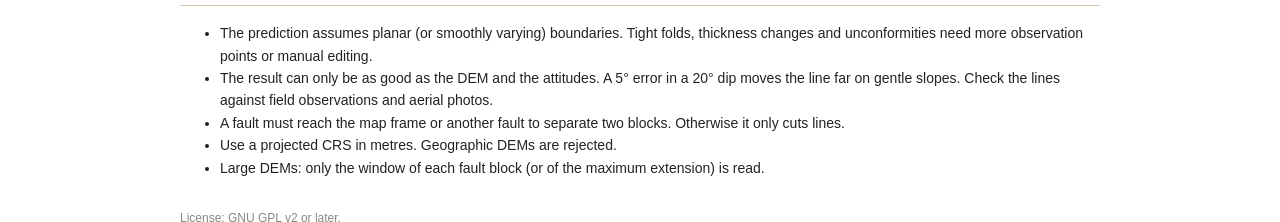
==== commit a86b0668: "Add 3D geological model and geological sections tool (1.1.0) - New Processing tool "Build 3D geologi" ====
--- a/autotrace_strat_boundary/help/en/index.html
+++ b/autotrace_strat_boundary/help/en/index.html
@@ -8,7 +8,7 @@
 <body>
 <h1>AutoTrace Stratigraphic Boundary</h1>
 <p class="lead">Predicts where stratigraphic boundaries crop out from outcrop observations (dip / dip direction) and a DEM,
-using the <b>structure-contour method</b>, then builds a geological map from your edited lines and the faults.</p>
+using the <b>structure-contour method</b>, then builds a geological map from your edited lines and the faults, and a 3D geological model with geological sections.</p>
 
 <p class="langs">English · <a href="../zh_TW/index.html">繁體中文</a> · <a href="../zh_CN/index.html">简体中文</a> · <a href="../ja/index.html">日本語</a></p>
 
@@ -21,6 +21,7 @@
 <li><a href="#steps">Step-by-step with the sample project</a></li>
 <li><a href="#params">Parameters</a></li>
 <li><a href="#fields">Output fields</a></li>
+<li><a href="#model3d">3D geological model and sections</a></li>
 <li><a href="#tips">Tips and limitations</a></li>
 </ol>
 
@@ -29,7 +30,8 @@
 <td><b>①</b><br>Outcrop points<br>+ DEM + faults</td><td>→</td>
 <td><b>②</b><br><i>Trace predicted boundary lines</i><br>(temporary layer)</td><td>→</td>
 <td><b>③</b><br>Edit the lines<br>in QGIS</td><td>→</td>
-<td><b>④</b><br><i>Build geological map</i><br>(geology polygons)</td>
+<td><b>④</b><br><i>Build geological map</i><br>(geology polygons)</td><td>→</td>
+<td><b>⑤</b><br><i>3D model and sections</i><br>(GeoPackage, CAD, 3D viewer)</td>
 </tr></table>
 <p>Both tools are in the menu <b>Plugins ▸ AutoTrace Stratigraphic Boundary</b>, on the toolbar, and in the
 Processing Toolbox (group <i>Geological mapping</i>), so they can be used in batch mode and in models.</p>
@@ -138,6 +140,7 @@
 <li><b>Build geological map…</b> – choose the edited lines and the faults. For the sample the extent (DEM),
 <i>bedding</i> (unit sample points) and <i>geology</i> (template) are pre-filled. Click <b>Run</b>.</li>
 <li>Check the <code>qa</code> field and the <i>Unclosed boundary ends</i> layer, fix the lines, and run step 4 again if needed.</li>
+<li><b>Build 3D geological model and sections…</b> – the dialog is pre-filled with <i>geology</i>, <i>DEM</i>, <i>faults</i>, <i>bedding</i>, <i>Stratigraphic_Boundary</i> and <i>section_line</i>. Choose the output GeoPackage and click <b>Run</b>. The section sheet appears below the map and the 3D viewer opens in the web browser.</li>
 </ol>
 
 <h2 id="params">6. Parameters</h2>
@@ -178,7 +181,54 @@
 <tr><td>area_m2</td><td>Area</td></tr>
 </table>
 
-<h2 id="tips">8. Tips and limitations</h2>
+<h2 id="model3d">8. 3D geological model and sections</h2>
+<p>The tool <b>Build 3D geological model and sections</b> turns the geological map into a 3D model, using the same
+<b>implicit potential-field method</b> as the web app <a href="https://yoshihuang.github.io/geomap-workbench/">geomap-workbench</a>.</p>
+<h3>8.1 Principle</h3>
+<ul>
+<li>Units are grouped into <b>series</b> (field <code>series</code>; a higher number lies above an unconformity) and ordered by
+<code>strat_order</code> (1 = oldest).</li>
+<li>For every series a scalar field f(x, y, z) is interpolated with a cubic radial basis function (kernel r³):
+<b>interface points</b> come from the contacts between adjacent units on the geological map, placed on the DEM, and each contact
+is an iso-surface of f; <b>attitudes</b> (dip, dip direction, overturned) are gradient constraints, so the surfaces dip correctly
+at depth; every <b>fault</b> adds a drift term on its hanging-wall side, so the surfaces are offset across the fault plane
+(trace + dip + dip direction).</li>
+<li>A point belongs to the youngest series whose field is above that series' base, and to the unit whose interval contains
+the field value. Units with <code>kind = ign</code> are extruded vertically from the map.</li>
+<li>Solids are extracted with marching tetrahedra, clipped by the topography and the model box; they are closed (watertight)
+meshes, so volumes are computed (<code>volume_m3</code>).</li>
+<li>Quality: the log reports how many map cells have the same unit at the ground surface in the model (99.6 % for the sample).</li>
+</ul>
+<div class="fig"><img src="../img/fig5_model3d.png" width="560"><br>
+<span class="cap">Fig. 5 – 3D model of the sample: plunging anticline (O1 core) offset by fault F1; terrain draped with the geological map.</span></div>
+<div class="fig"><img src="../img/fig6_section.png" width="620"><br>
+<span class="cap">Fig. 6 – Geological section A–A' of the sample (V.E. ×1), drawn below the map in QGIS.</span></div>
+<h3>8.2 Parameters</h3>
+<table class="grid">
+<tr><th>Parameter</th><th>Meaning</th></tr>
+<tr><td>Geological map and its fields</td><td>Unit code, stratigraphic order, name, series, thickness, kind (sed / ign).</td></tr>
+<tr><td>Faults: dip / dip direction fields</td><td>Fault plane attitude (default dip 60° when empty).</td></tr>
+<tr><td>Attitude points 1 and 2</td><td>Dip, dip direction (or strike), unit code (optional; otherwise the unit under the point), overturned.</td></tr>
+<tr><td>Section lines</td><td>One section per line (field <code>name</code>, e.g. A-A'). Empty: one section across the strike.</td></tr>
+<tr><td>Vertical exaggeration</td><td>Of the section sheet.</td></tr>
+<tr><td>Cell size / model depth</td><td>0 = automatic (1/40 of the map width; depth 35 % of the width below the lowest ground). Smaller cells give smoother but larger files.</td></tr>
+<tr><td>Use the unit thicknesses (advanced)</td><td>Fixes the spacing of the interfaces to <code>thick_m</code> instead of solving it from the contacts.</td></tr>
+<tr><td>3D CAD formats</td><td>DXF (polyface meshes, one layer per unit), OBJ + MTL (colours), STL (one file per unit).</td></tr>
+</table>
+<h3>8.3 Outputs</h3>
+<table class="grid">
+<tr><th>GeoPackage layer</th><th>Content</th></tr>
+<tr><td>units_3d</td><td>Closed 3D solid of every unit (MultiPolygonZ, triangles) with volume</td></tr>
+<tr><td>horizons_3d / faults_3d / terrain_3d</td><td>Interfaces between units, fault planes, ground surface coloured by unit</td></tr>
+<tr><td>section_fences_3d</td><td>Sections as vertical 3D panels on the section lines (for the QGIS 3D map view)</td></tr>
+<tr><td>section_units / section_profile / section_faults / section_frame / section_labels</td><td>The section sheet, placed below the map in the map CRS (x = distance, y = elevation × V.E.), ready for a print layout</td></tr>
+<tr><td>section_lines / model_info</td><td>Section lines on the map; parameters, interface levels and warnings</td></tr>
+</table>
+<p>Next to the GeoPackage: <code>*.dxf</code>, <code>*.obj</code> + <code>*.mtl</code>, <code>*_unit_*.stl</code> and <code>*_viewer.html</code>
+– an offline 3D viewer (three.js) with unit switches, transparency, vertical exaggeration, east / north cut planes,
+sections and PNG export. Add <code>#nopanel</code> to its address for a clean screenshot.</p>
+
+<h2 id="tips">9. Tips and limitations</h2>
 <ul>
 <li>The prediction assumes planar (or smoothly varying) boundaries. Tight folds, thickness changes and
 unconformities need more observation points or manual editing.</li>
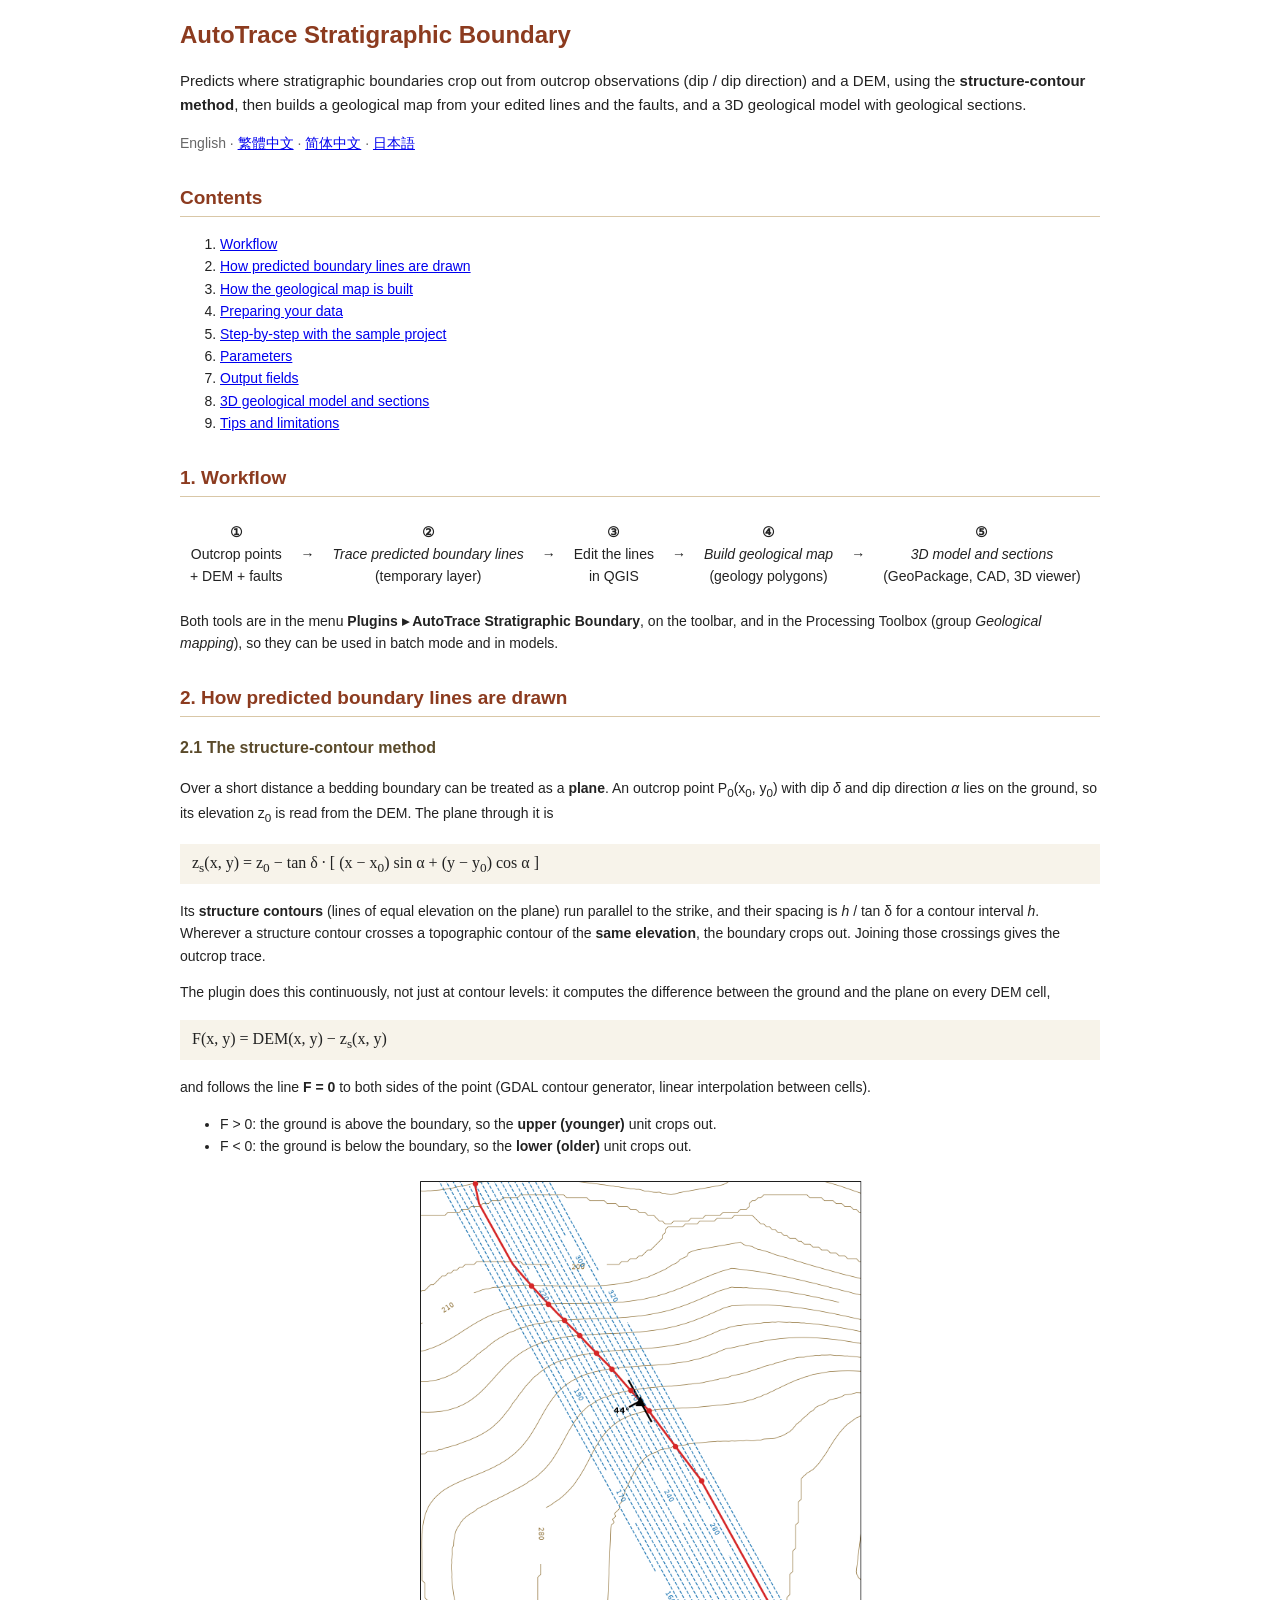
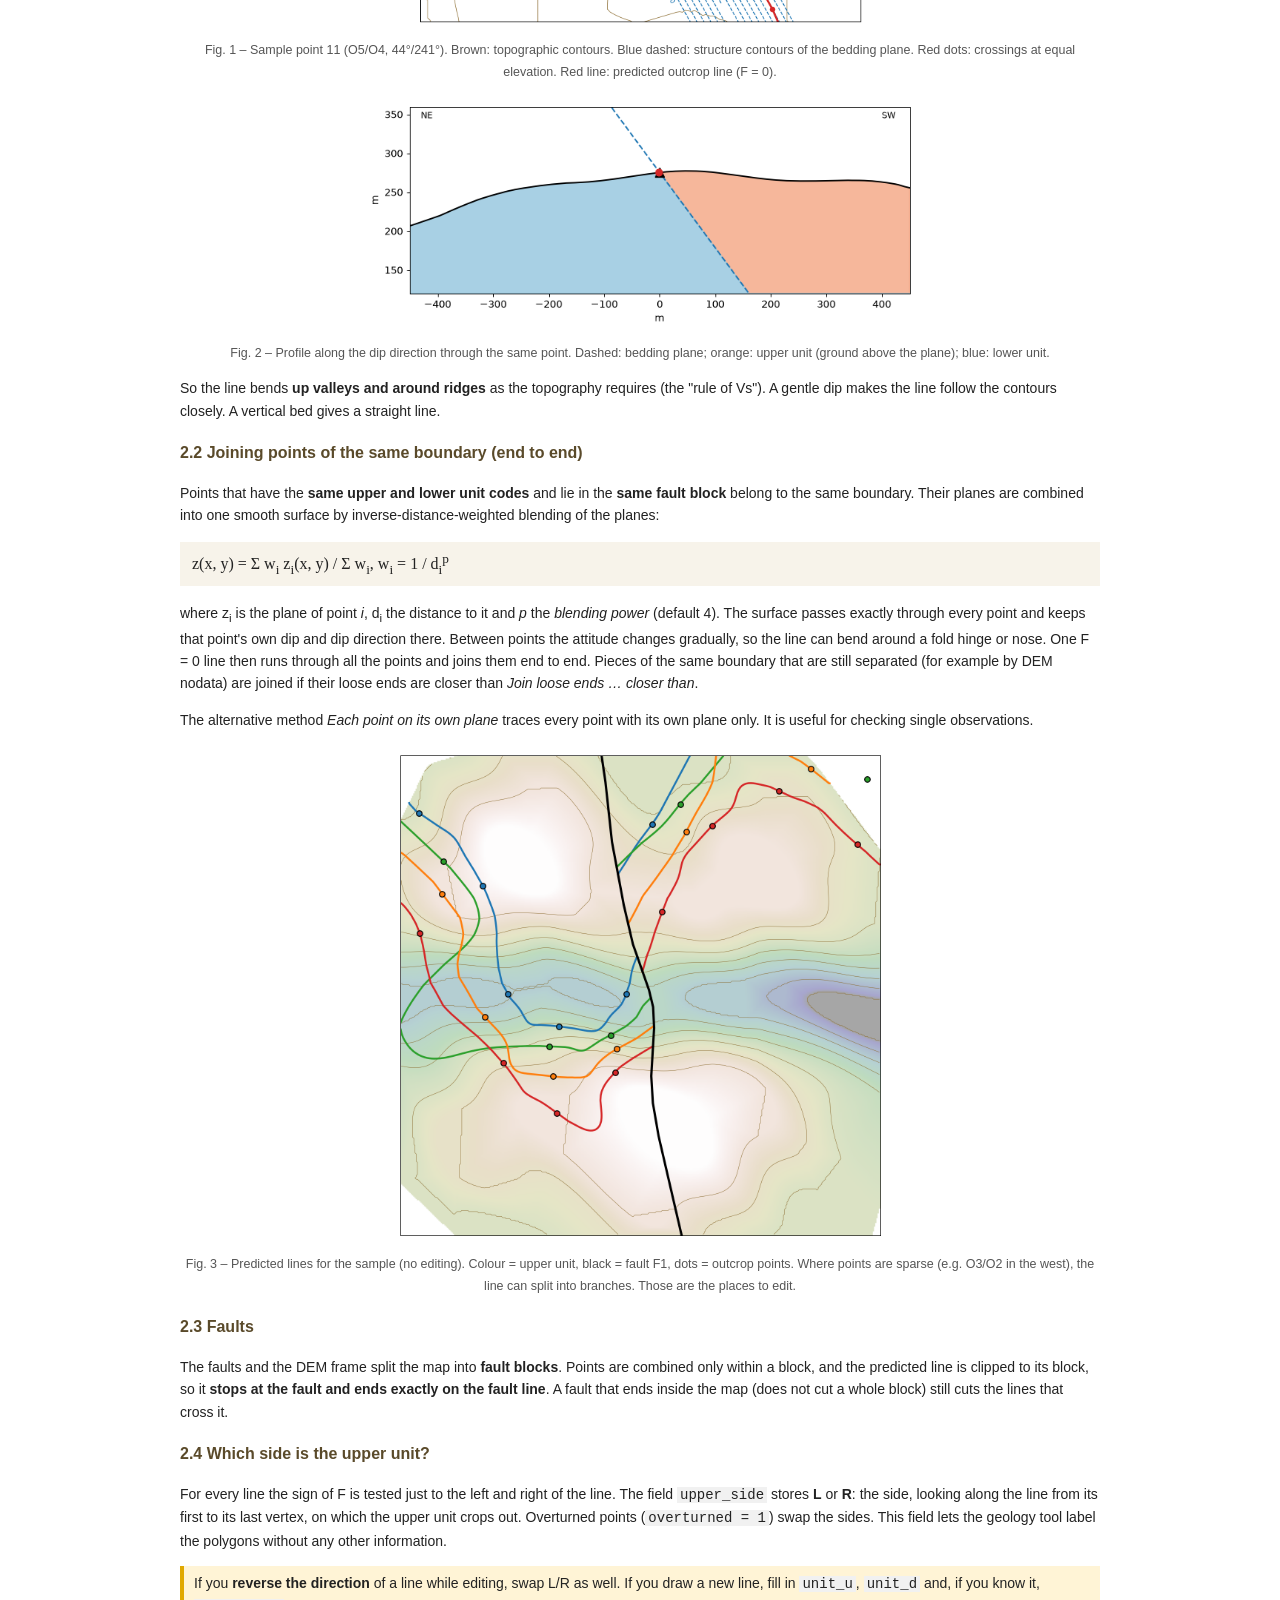
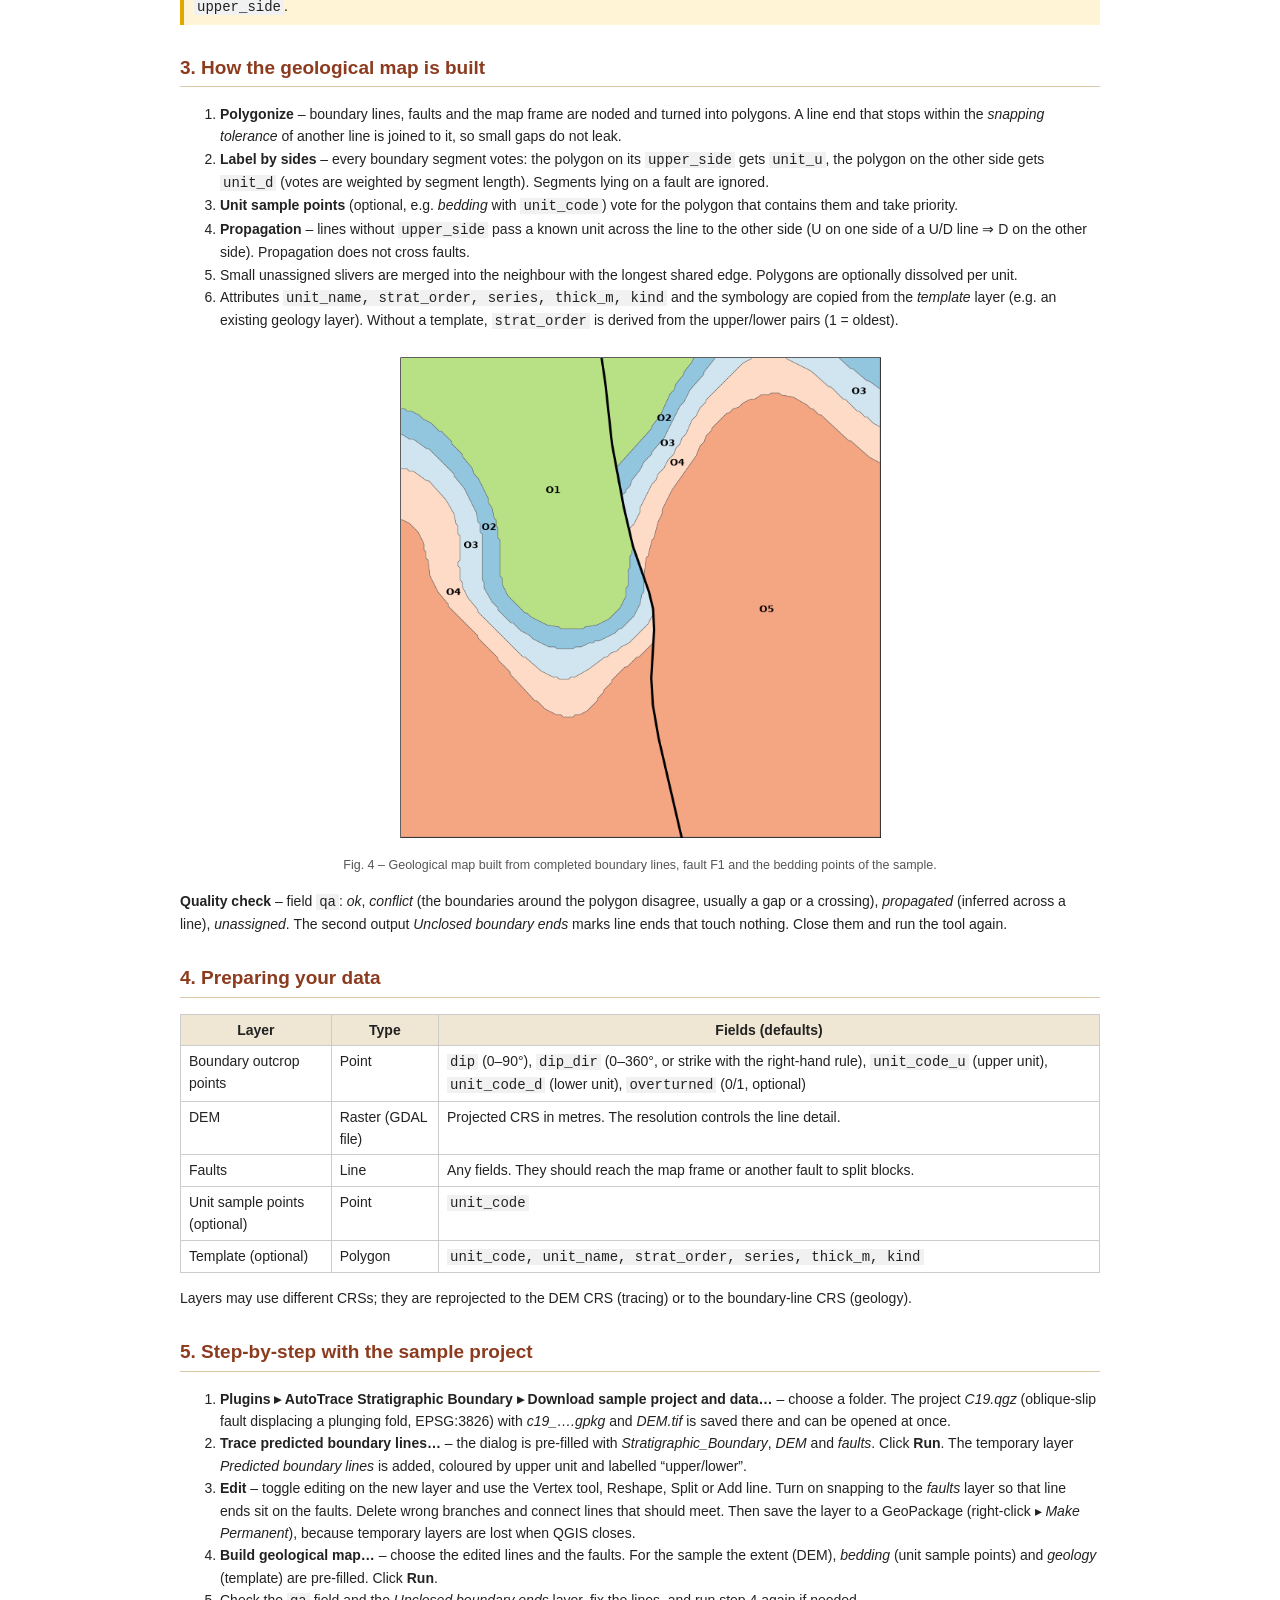
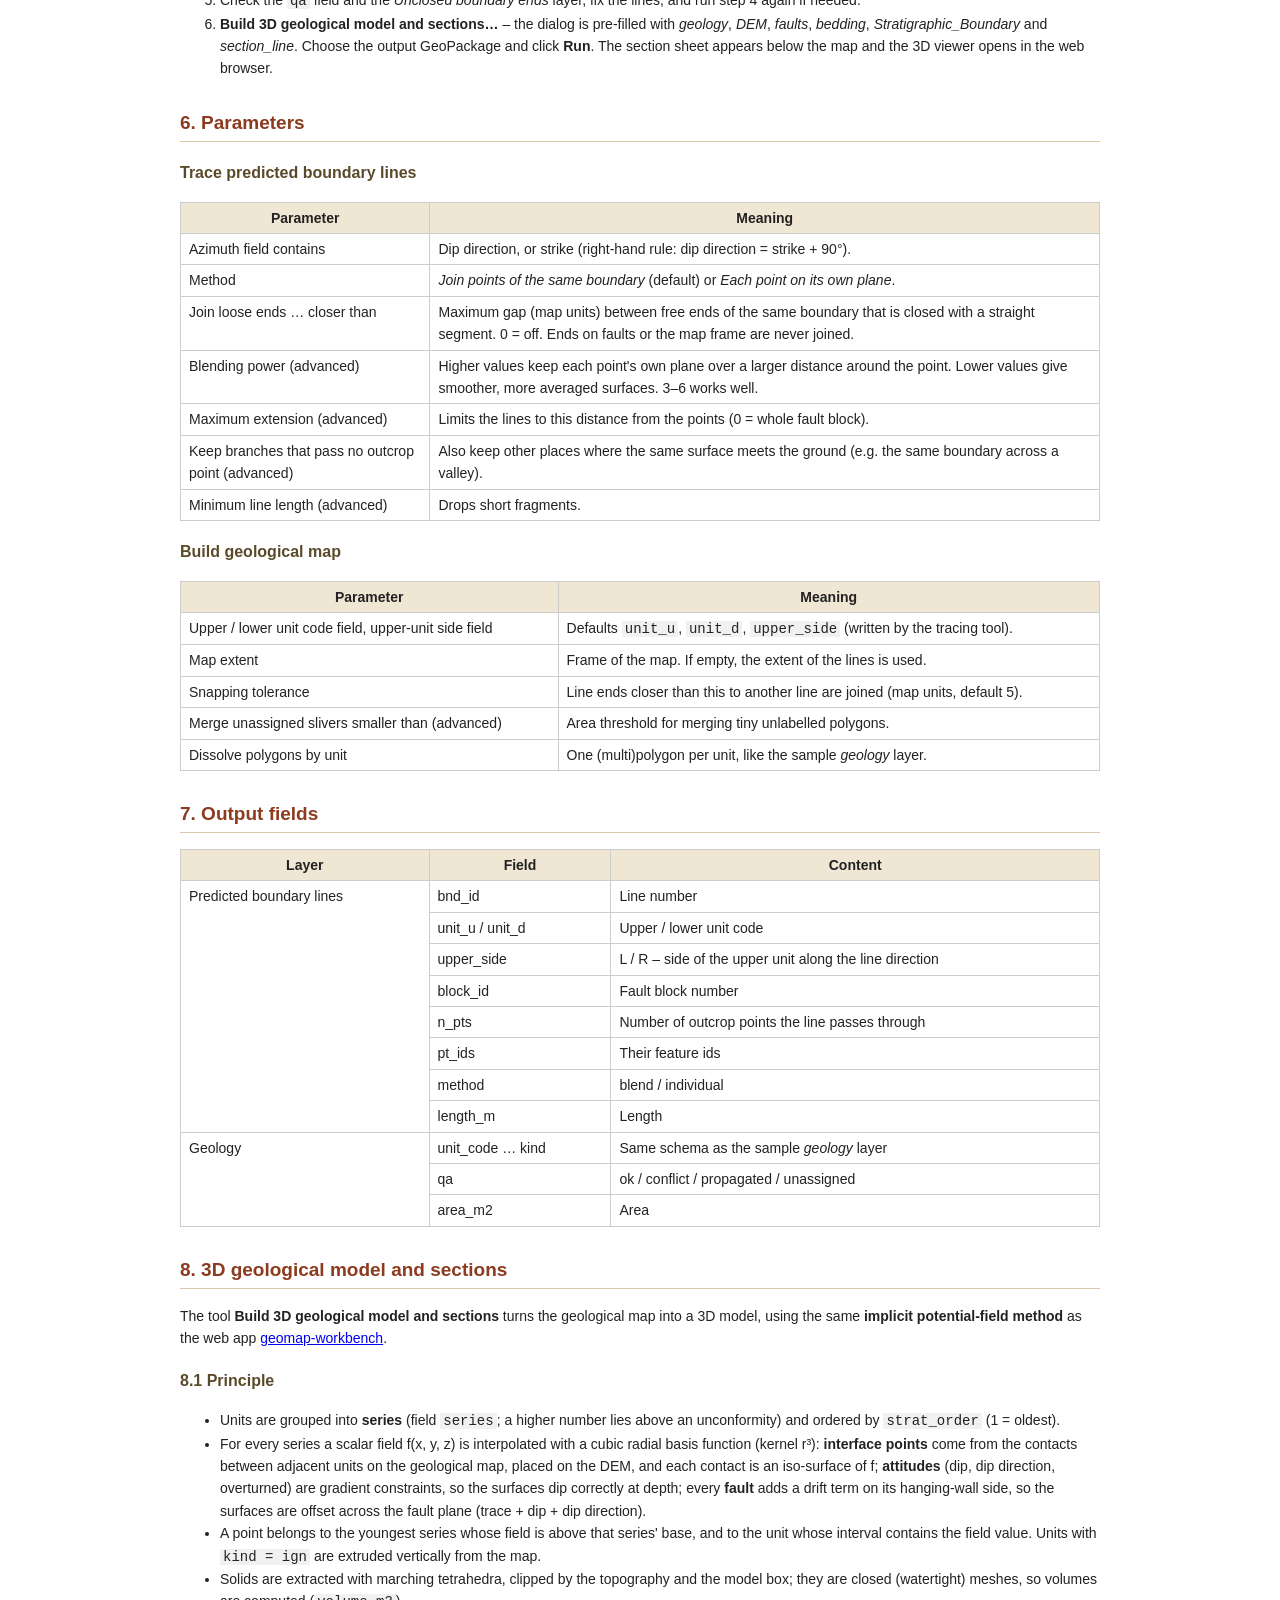
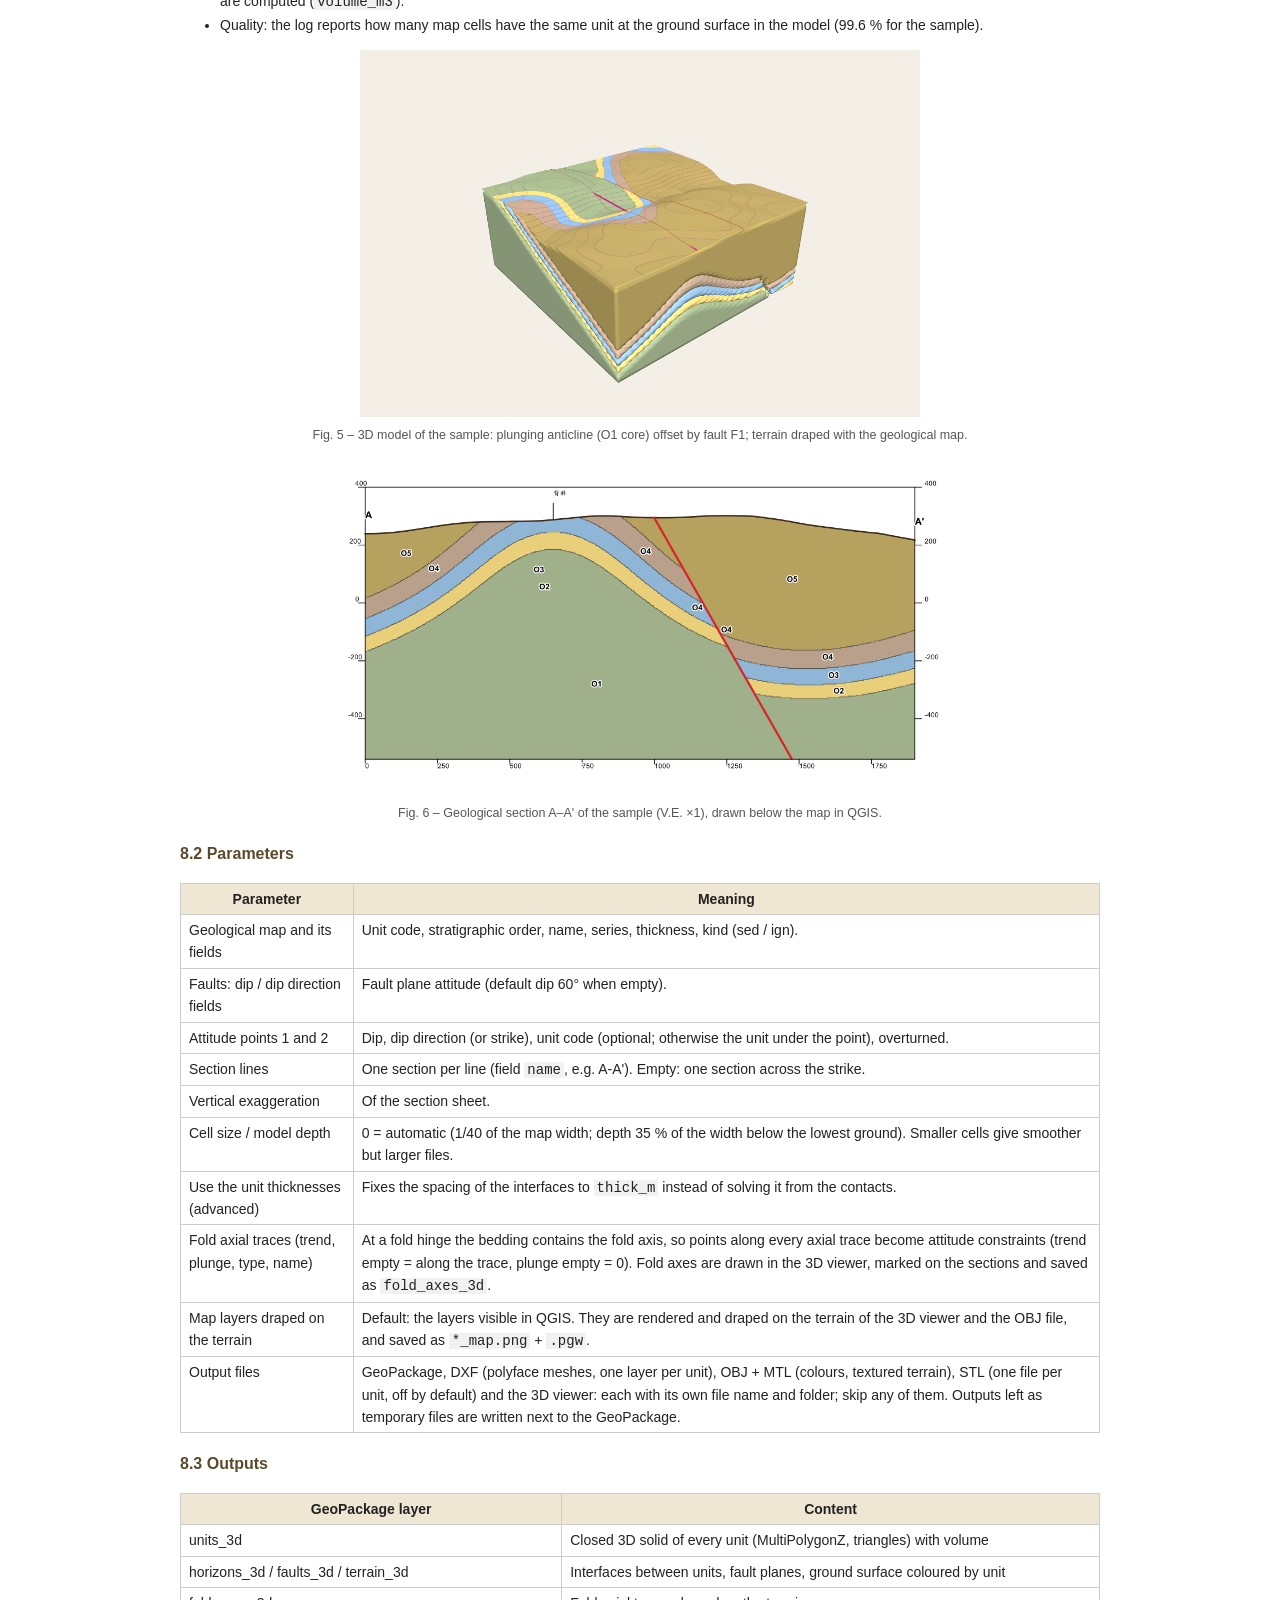
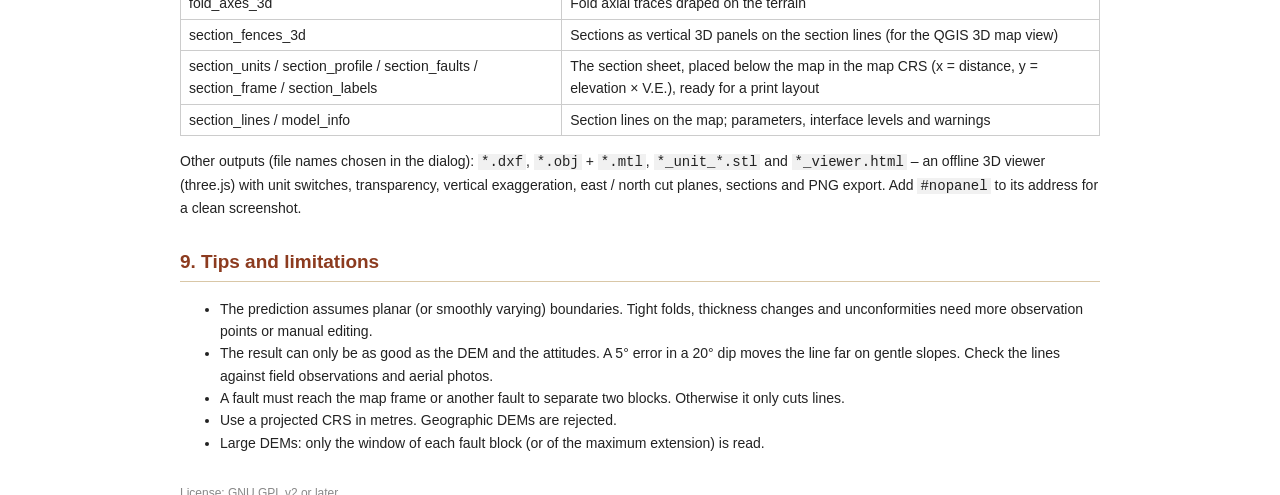
==== commit 3f2d09bf: "3D model: fold layer, separate CAD output files, map draped on terrain (1.2.0) - Fold axial traces a" ====
--- a/autotrace_strat_boundary/help/en/index.html
+++ b/autotrace_strat_boundary/help/en/index.html
@@ -213,18 +213,21 @@
 <tr><td>Vertical exaggeration</td><td>Of the section sheet.</td></tr>
 <tr><td>Cell size / model depth</td><td>0 = automatic (1/40 of the map width; depth 35 % of the width below the lowest ground). Smaller cells give smoother but larger files.</td></tr>
 <tr><td>Use the unit thicknesses (advanced)</td><td>Fixes the spacing of the interfaces to <code>thick_m</code> instead of solving it from the contacts.</td></tr>
-<tr><td>3D CAD formats</td><td>DXF (polyface meshes, one layer per unit), OBJ + MTL (colours), STL (one file per unit).</td></tr>
+<tr><td>Fold axial traces (trend, plunge, type, name)</td><td>At a fold hinge the bedding contains the fold axis, so points along every axial trace become attitude constraints (trend empty = along the trace, plunge empty = 0). Fold axes are drawn in the 3D viewer, marked on the sections and saved as <code>fold_axes_3d</code>.</td></tr>
+<tr><td>Map layers draped on the terrain</td><td>Default: the layers visible in QGIS. They are rendered and draped on the terrain of the 3D viewer and the OBJ file, and saved as <code>*_map.png</code> + <code>.pgw</code>.</td></tr>
+<tr><td>Output files</td><td>GeoPackage, DXF (polyface meshes, one layer per unit), OBJ + MTL (colours, textured terrain), STL (one file per unit, off by default) and the 3D viewer: each with its own file name and folder; skip any of them. Outputs left as temporary files are written next to the GeoPackage.</td></tr>
 </table>
 <h3>8.3 Outputs</h3>
 <table class="grid">
 <tr><th>GeoPackage layer</th><th>Content</th></tr>
 <tr><td>units_3d</td><td>Closed 3D solid of every unit (MultiPolygonZ, triangles) with volume</td></tr>
 <tr><td>horizons_3d / faults_3d / terrain_3d</td><td>Interfaces between units, fault planes, ground surface coloured by unit</td></tr>
+<tr><td>fold_axes_3d</td><td>Fold axial traces draped on the terrain</td></tr>
 <tr><td>section_fences_3d</td><td>Sections as vertical 3D panels on the section lines (for the QGIS 3D map view)</td></tr>
 <tr><td>section_units / section_profile / section_faults / section_frame / section_labels</td><td>The section sheet, placed below the map in the map CRS (x = distance, y = elevation × V.E.), ready for a print layout</td></tr>
 <tr><td>section_lines / model_info</td><td>Section lines on the map; parameters, interface levels and warnings</td></tr>
 </table>
-<p>Next to the GeoPackage: <code>*.dxf</code>, <code>*.obj</code> + <code>*.mtl</code>, <code>*_unit_*.stl</code> and <code>*_viewer.html</code>
+<p>Other outputs (file names chosen in the dialog): <code>*.dxf</code>, <code>*.obj</code> + <code>*.mtl</code>, <code>*_unit_*.stl</code> and <code>*_viewer.html</code>
 – an offline 3D viewer (three.js) with unit switches, transparency, vertical exaggeration, east / north cut planes,
 sections and PNG export. Add <code>#nopanel</code> to its address for a clean screenshot.</p>
 
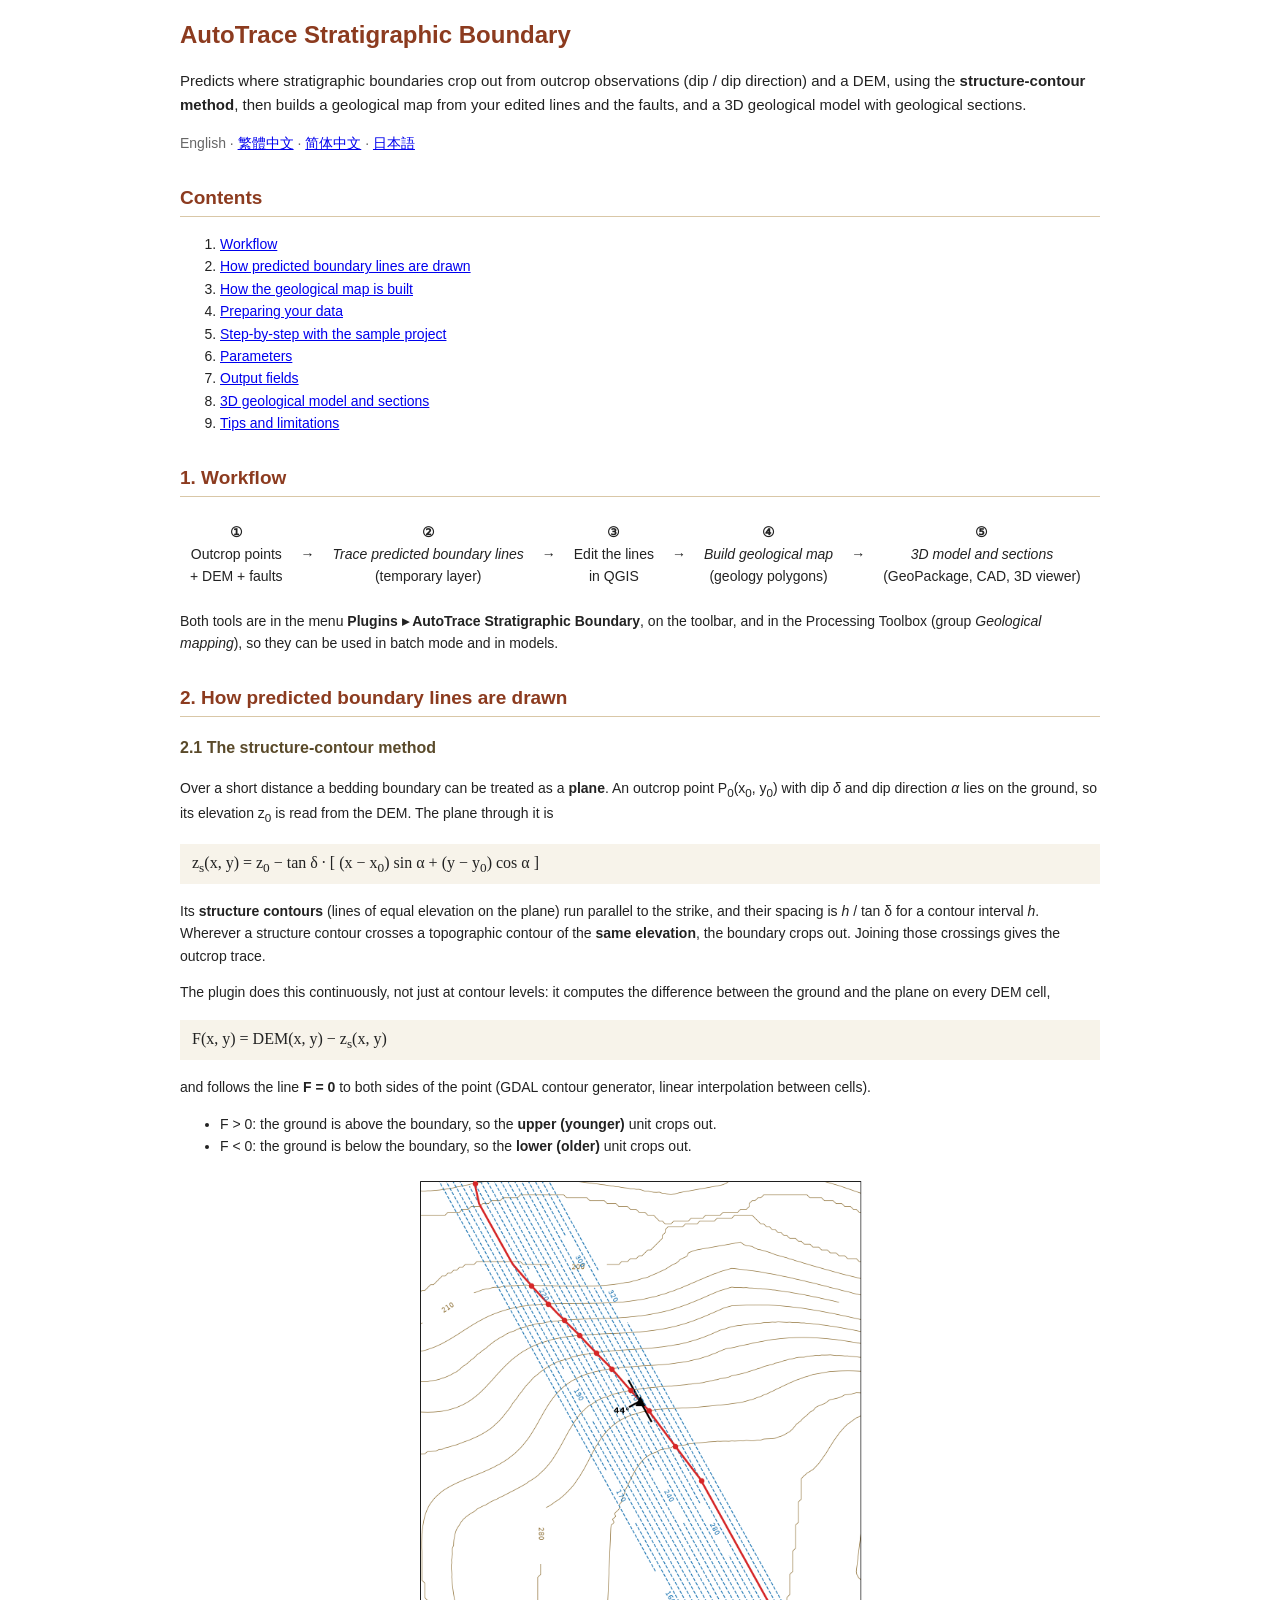
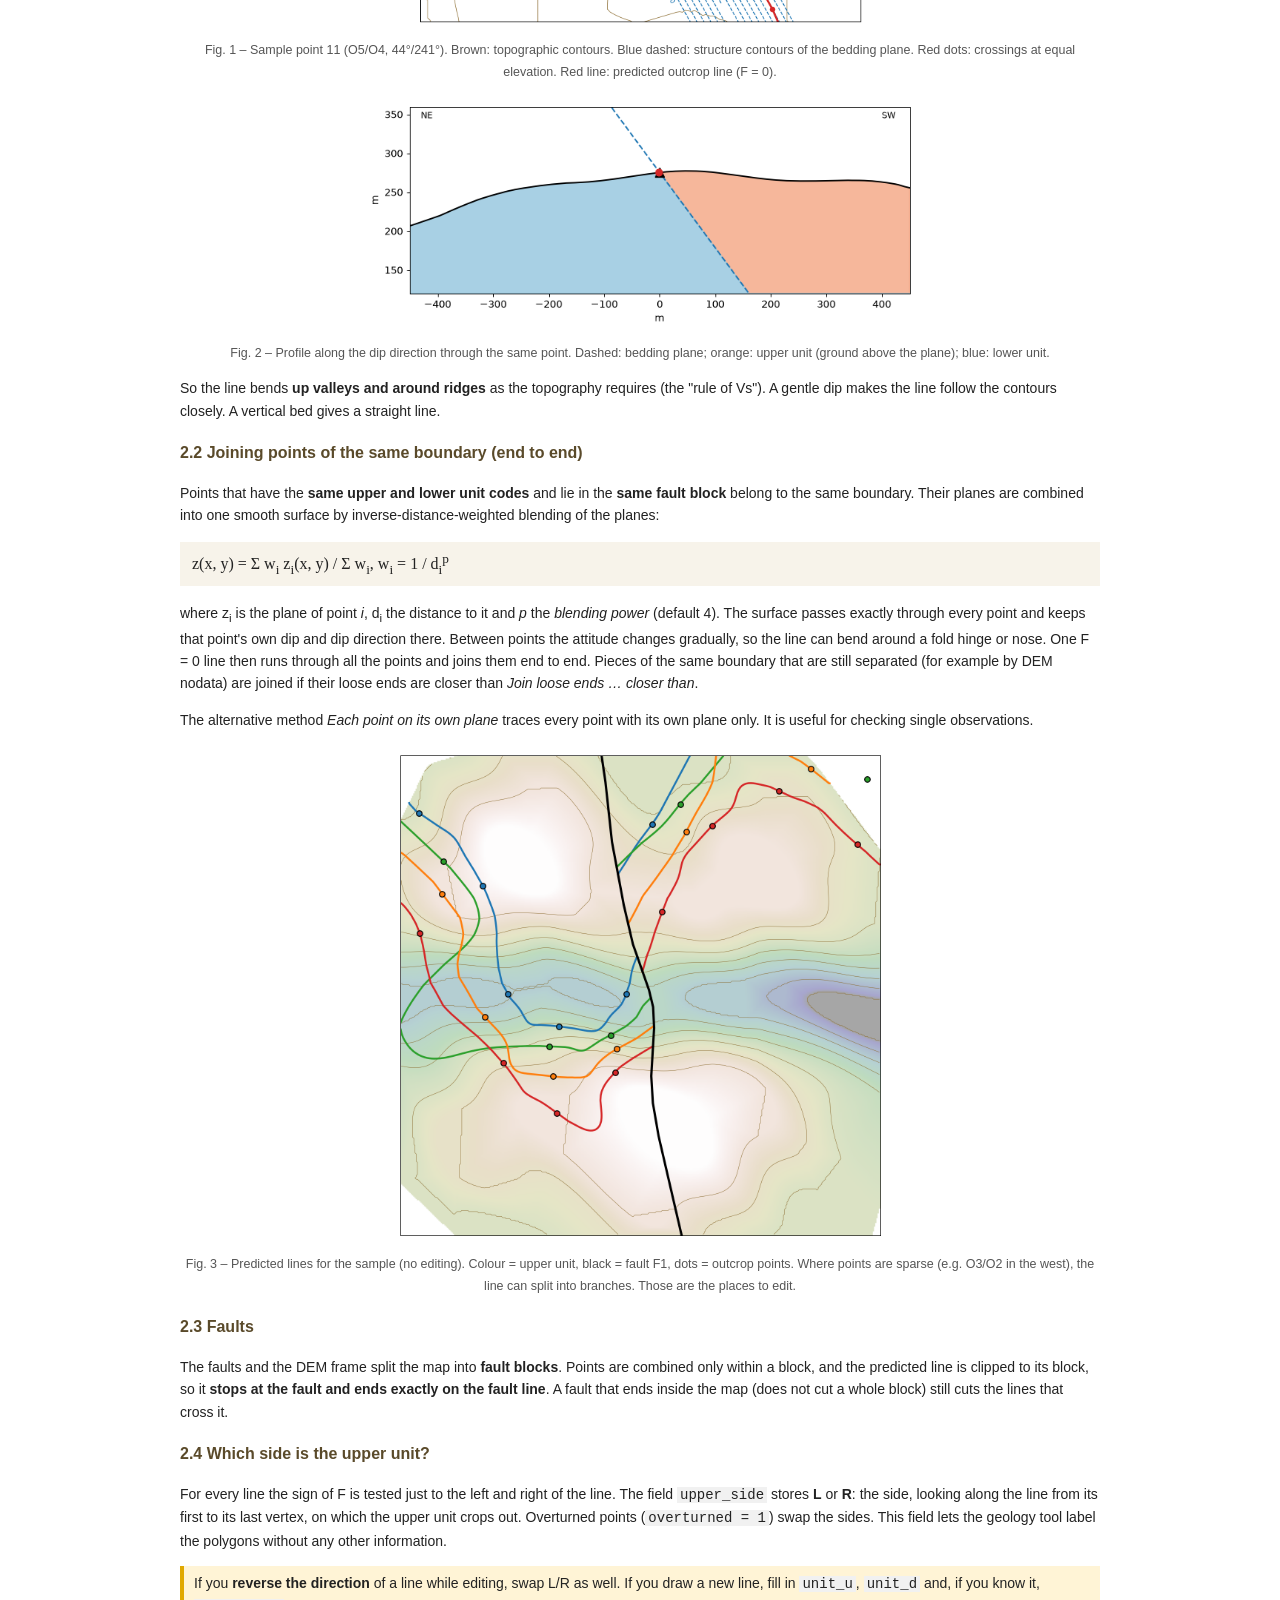
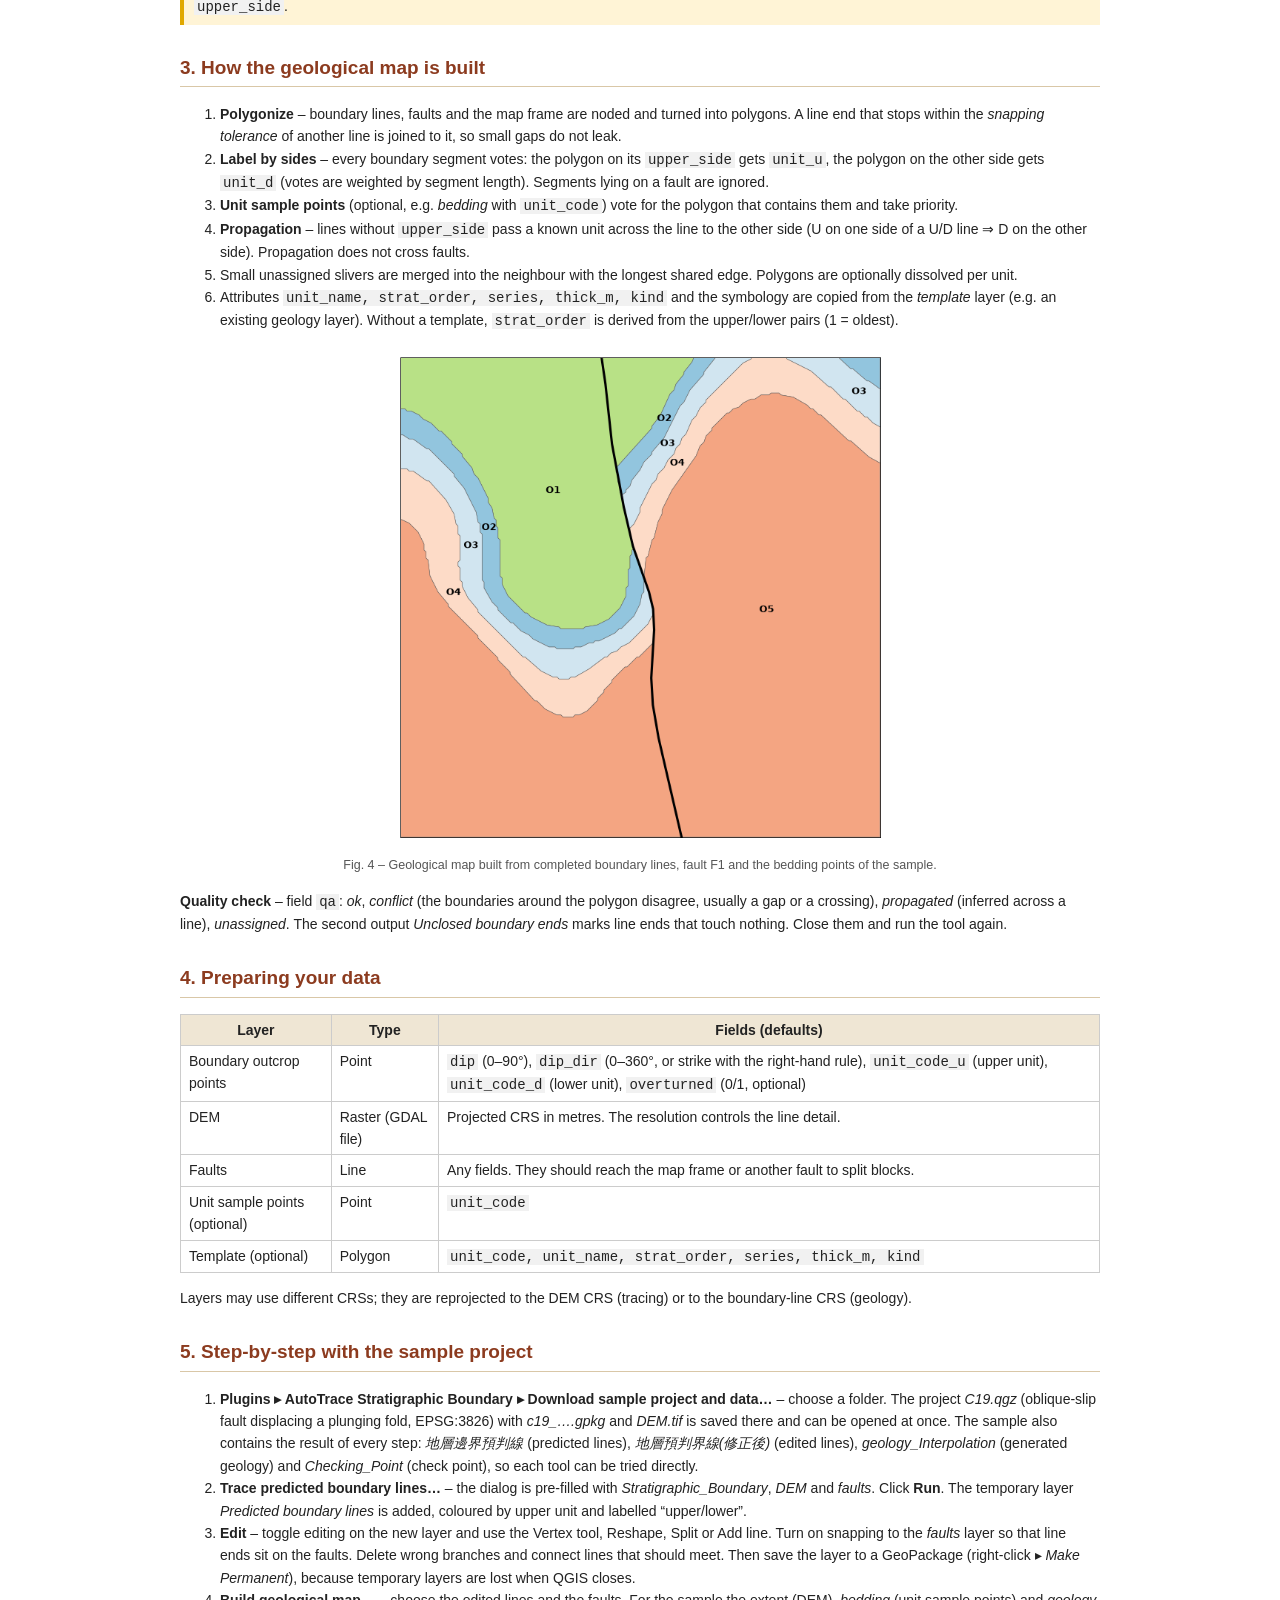
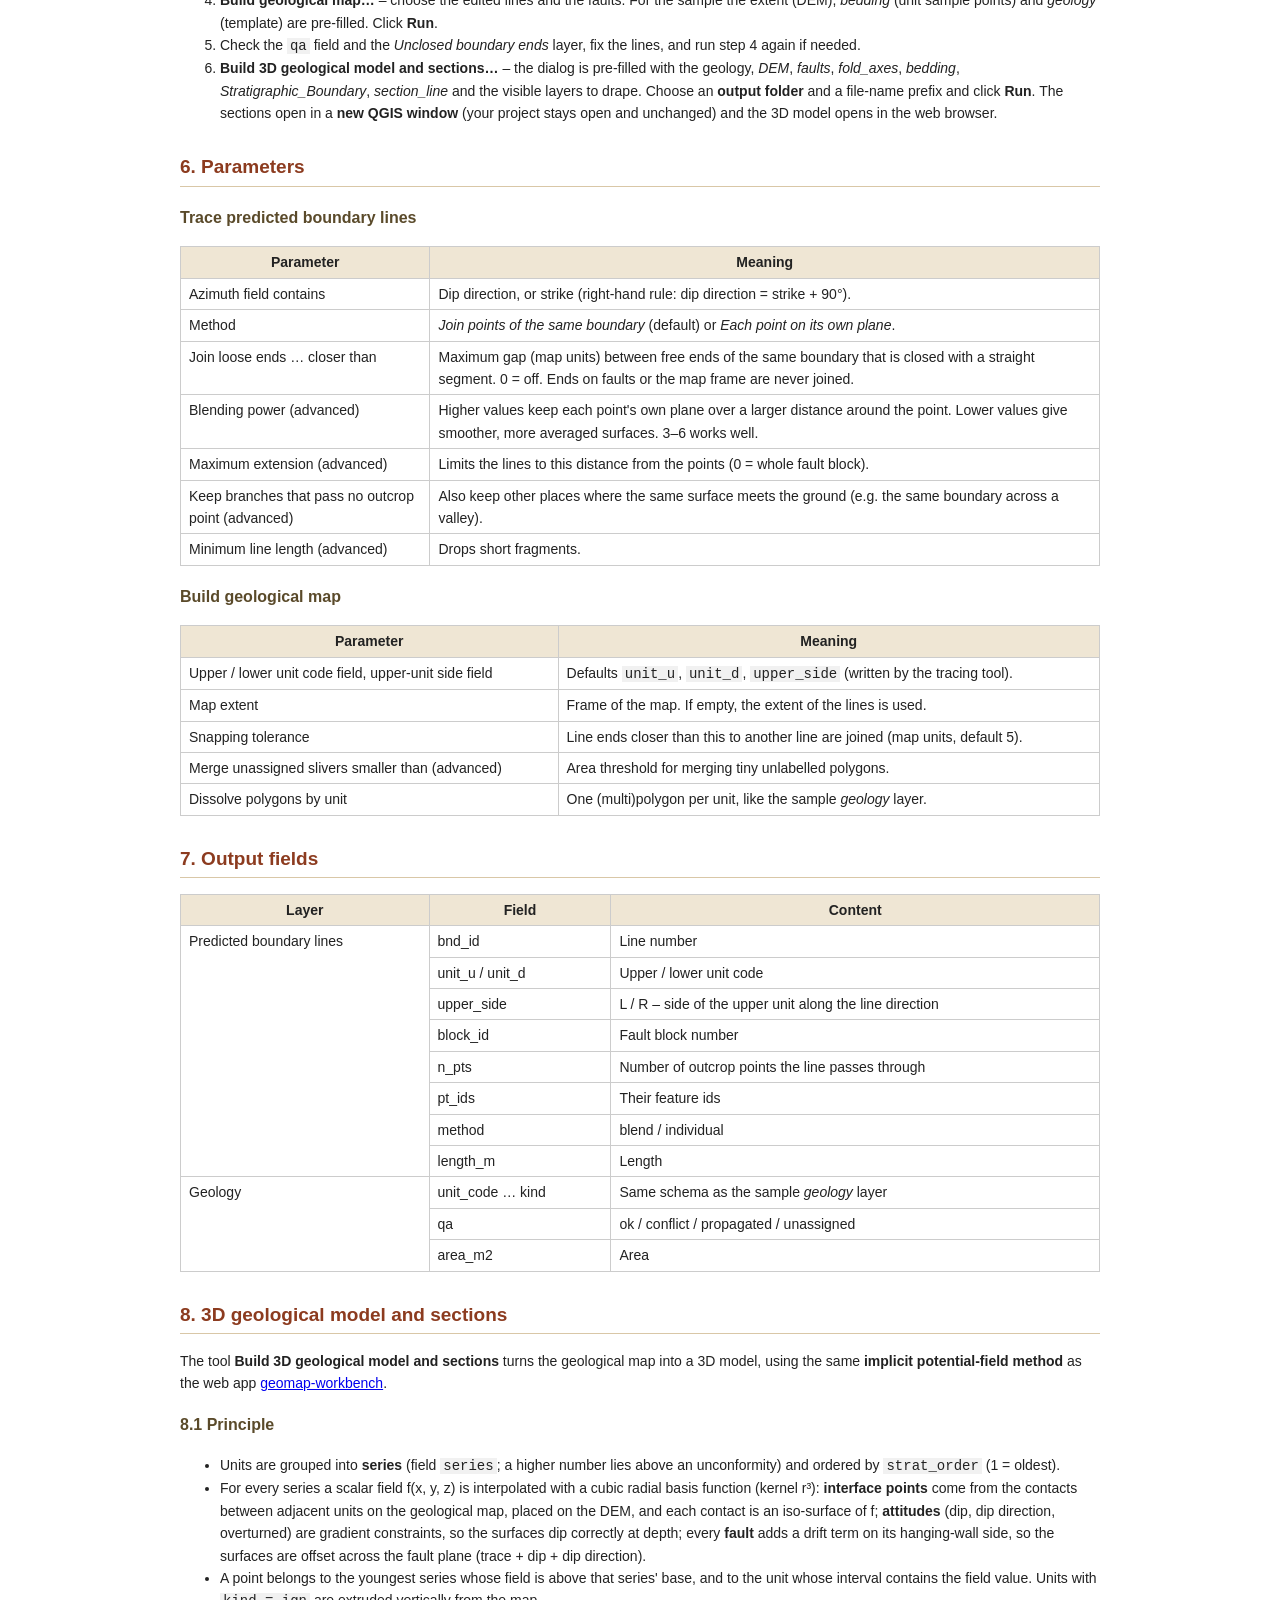
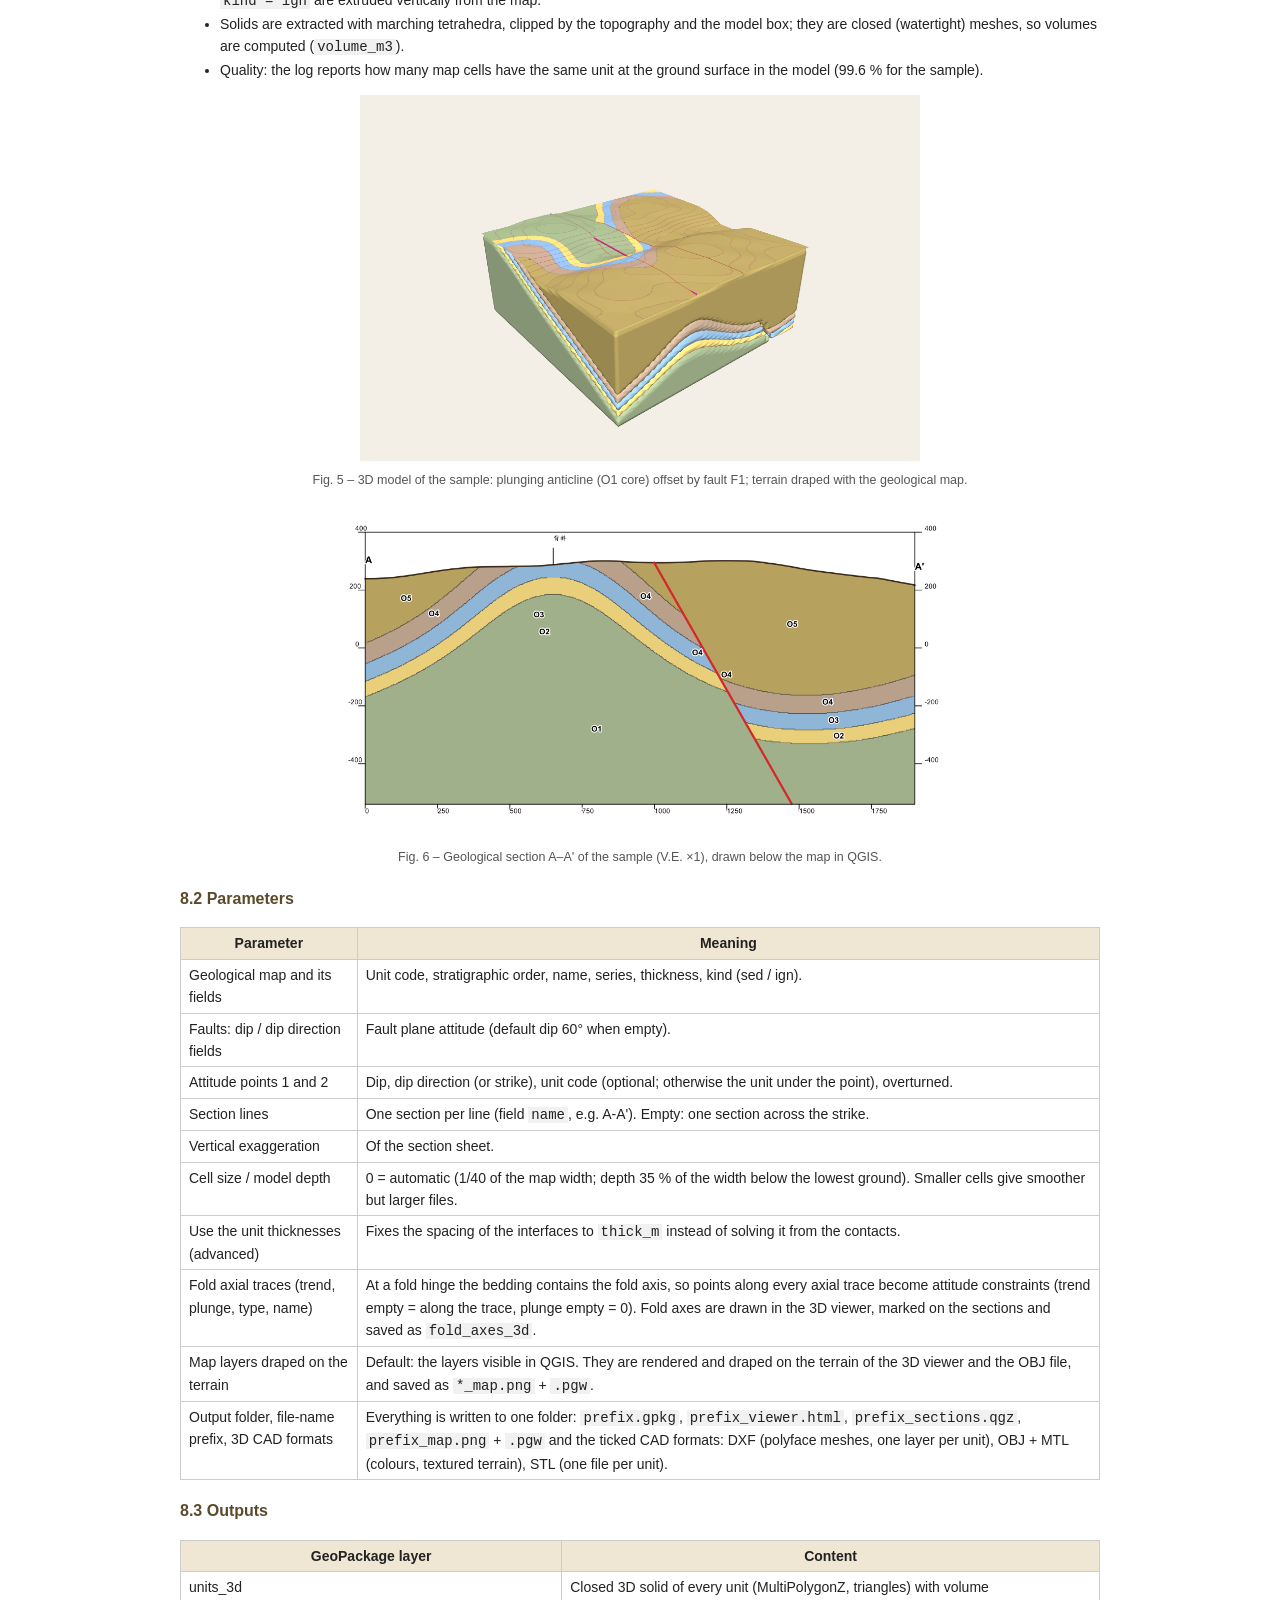
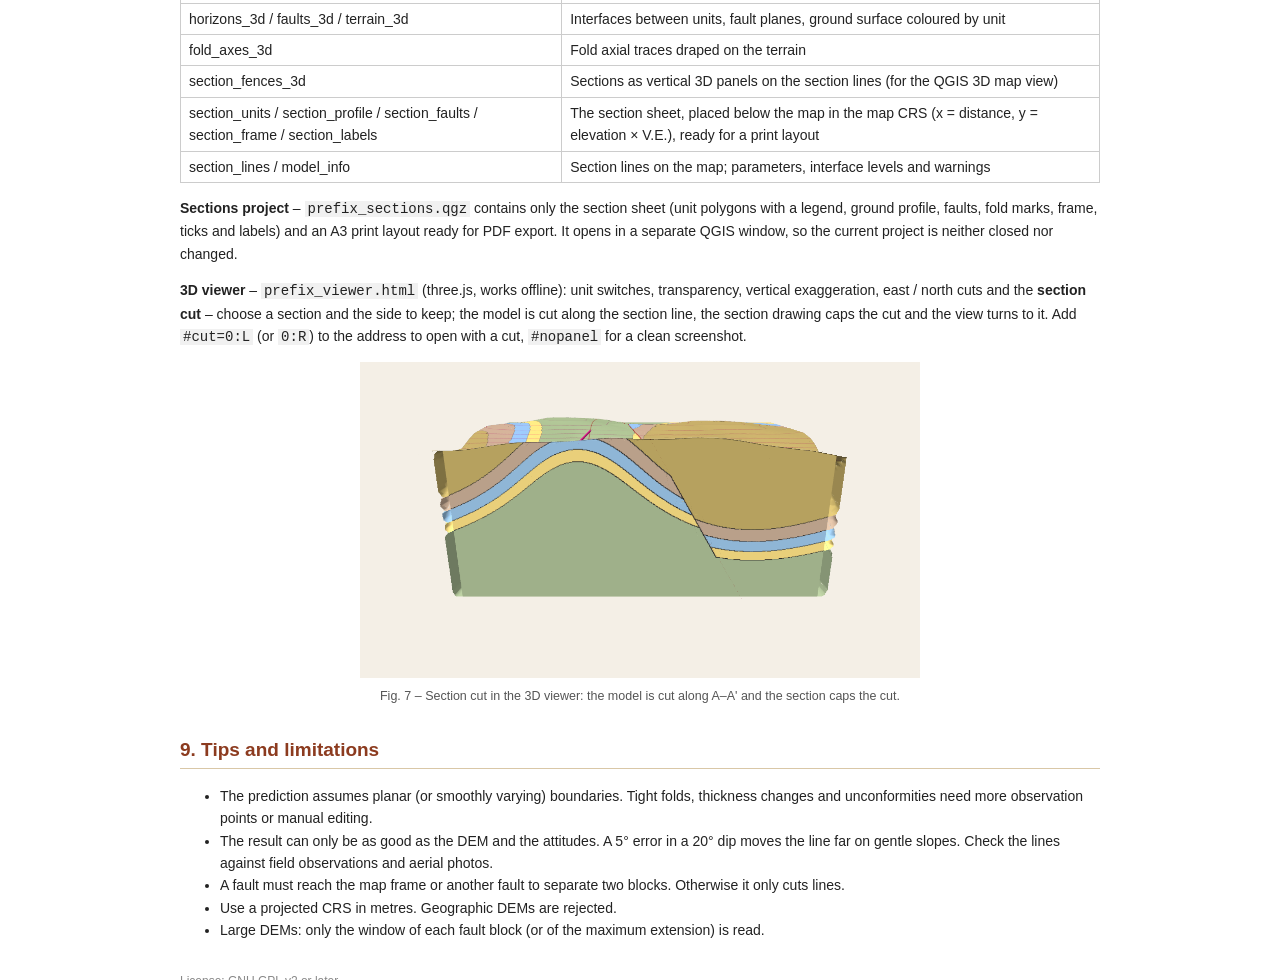
==== commit af56c38d: "3D model: one output folder, sections in a new project, viewer section cut (1.3.0) - GeoPackage, 3D " ====
--- a/autotrace_strat_boundary/help/en/index.html
+++ b/autotrace_strat_boundary/help/en/index.html
@@ -130,7 +130,7 @@
 <ol>
 <li><b>Plugins ▸ AutoTrace Stratigraphic Boundary ▸ Download sample project and data…</b> – choose a folder. The
 project <i>C19.qgz</i> (oblique-slip fault displacing a plunging fold, EPSG:3826) with
-<i>c19_….gpkg</i> and <i>DEM.tif</i> is saved there and can be opened at once.</li>
+<i>c19_….gpkg</i> and <i>DEM.tif</i> is saved there and can be opened at once. The sample also contains the result of every step: <i>地層邊界預判線</i> (predicted lines), <i>地層預判界線(修正後)</i> (edited lines), <i>geology_Interpolation</i> (generated geology) and <i>Checking_Point</i> (check point), so each tool can be tried directly.</li>
 <li><b>Trace predicted boundary lines…</b> – the dialog is pre-filled with <i>Stratigraphic_Boundary</i>,
 <i>DEM</i> and <i>faults</i>. Click <b>Run</b>. The temporary layer <i>Predicted boundary lines</i> is added, coloured by
 upper unit and labelled “upper/lower”.</li>
@@ -140,7 +140,7 @@
 <li><b>Build geological map…</b> – choose the edited lines and the faults. For the sample the extent (DEM),
 <i>bedding</i> (unit sample points) and <i>geology</i> (template) are pre-filled. Click <b>Run</b>.</li>
 <li>Check the <code>qa</code> field and the <i>Unclosed boundary ends</i> layer, fix the lines, and run step 4 again if needed.</li>
-<li><b>Build 3D geological model and sections…</b> – the dialog is pre-filled with <i>geology</i>, <i>DEM</i>, <i>faults</i>, <i>bedding</i>, <i>Stratigraphic_Boundary</i> and <i>section_line</i>. Choose the output GeoPackage and click <b>Run</b>. The section sheet appears below the map and the 3D viewer opens in the web browser.</li>
+<li><b>Build 3D geological model and sections…</b> – the dialog is pre-filled with the geology, <i>DEM</i>, <i>faults</i>, <i>fold_axes</i>, <i>bedding</i>, <i>Stratigraphic_Boundary</i>, <i>section_line</i> and the visible layers to drape. Choose an <b>output folder</b> and a file-name prefix and click <b>Run</b>. The sections open in a <b>new QGIS window</b> (your project stays open and unchanged) and the 3D model opens in the web browser.</li>
 </ol>
 
 <h2 id="params">6. Parameters</h2>
@@ -215,7 +215,7 @@
 <tr><td>Use the unit thicknesses (advanced)</td><td>Fixes the spacing of the interfaces to <code>thick_m</code> instead of solving it from the contacts.</td></tr>
 <tr><td>Fold axial traces (trend, plunge, type, name)</td><td>At a fold hinge the bedding contains the fold axis, so points along every axial trace become attitude constraints (trend empty = along the trace, plunge empty = 0). Fold axes are drawn in the 3D viewer, marked on the sections and saved as <code>fold_axes_3d</code>.</td></tr>
 <tr><td>Map layers draped on the terrain</td><td>Default: the layers visible in QGIS. They are rendered and draped on the terrain of the 3D viewer and the OBJ file, and saved as <code>*_map.png</code> + <code>.pgw</code>.</td></tr>
-<tr><td>Output files</td><td>GeoPackage, DXF (polyface meshes, one layer per unit), OBJ + MTL (colours, textured terrain), STL (one file per unit, off by default) and the 3D viewer: each with its own file name and folder; skip any of them. Outputs left as temporary files are written next to the GeoPackage.</td></tr>
+<tr><td>Output folder, file-name prefix, 3D CAD formats</td><td>Everything is written to one folder: <code>prefix.gpkg</code>, <code>prefix_viewer.html</code>, <code>prefix_sections.qgz</code>, <code>prefix_map.png</code> + <code>.pgw</code> and the ticked CAD formats: DXF (polyface meshes, one layer per unit), OBJ + MTL (colours, textured terrain), STL (one file per unit).</td></tr>
 </table>
 <h3>8.3 Outputs</h3>
 <table class="grid">
@@ -227,9 +227,10 @@
 <tr><td>section_units / section_profile / section_faults / section_frame / section_labels</td><td>The section sheet, placed below the map in the map CRS (x = distance, y = elevation × V.E.), ready for a print layout</td></tr>
 <tr><td>section_lines / model_info</td><td>Section lines on the map; parameters, interface levels and warnings</td></tr>
 </table>
-<p>Other outputs (file names chosen in the dialog): <code>*.dxf</code>, <code>*.obj</code> + <code>*.mtl</code>, <code>*_unit_*.stl</code> and <code>*_viewer.html</code>
-– an offline 3D viewer (three.js) with unit switches, transparency, vertical exaggeration, east / north cut planes,
-sections and PNG export. Add <code>#nopanel</code> to its address for a clean screenshot.</p>
+<p><b>Sections project</b> – <code>prefix_sections.qgz</code> contains only the section sheet (unit polygons with a legend, ground profile, faults, fold marks, frame, ticks and labels) and an A3 print layout ready for PDF export. It opens in a separate QGIS window, so the current project is neither closed nor changed.</p>
+<p><b>3D viewer</b> – <code>prefix_viewer.html</code> (three.js, works offline): unit switches, transparency, vertical exaggeration, east / north cuts and the <b>section cut</b> – choose a section and the side to keep; the model is cut along the section line, the section drawing caps the cut and the view turns to it. Add <code>#cut=0:L</code> (or <code>0:R</code>) to the address to open with a cut, <code>#nopanel</code> for a clean screenshot.</p>
+<div class="fig"><img src="../img/fig7_section_cut.png" width="560"><br>
+<span class="cap">Fig. 7 – Section cut in the 3D viewer: the model is cut along A–A' and the section caps the cut.</span></div>
 
 <h2 id="tips">9. Tips and limitations</h2>
 <ul>
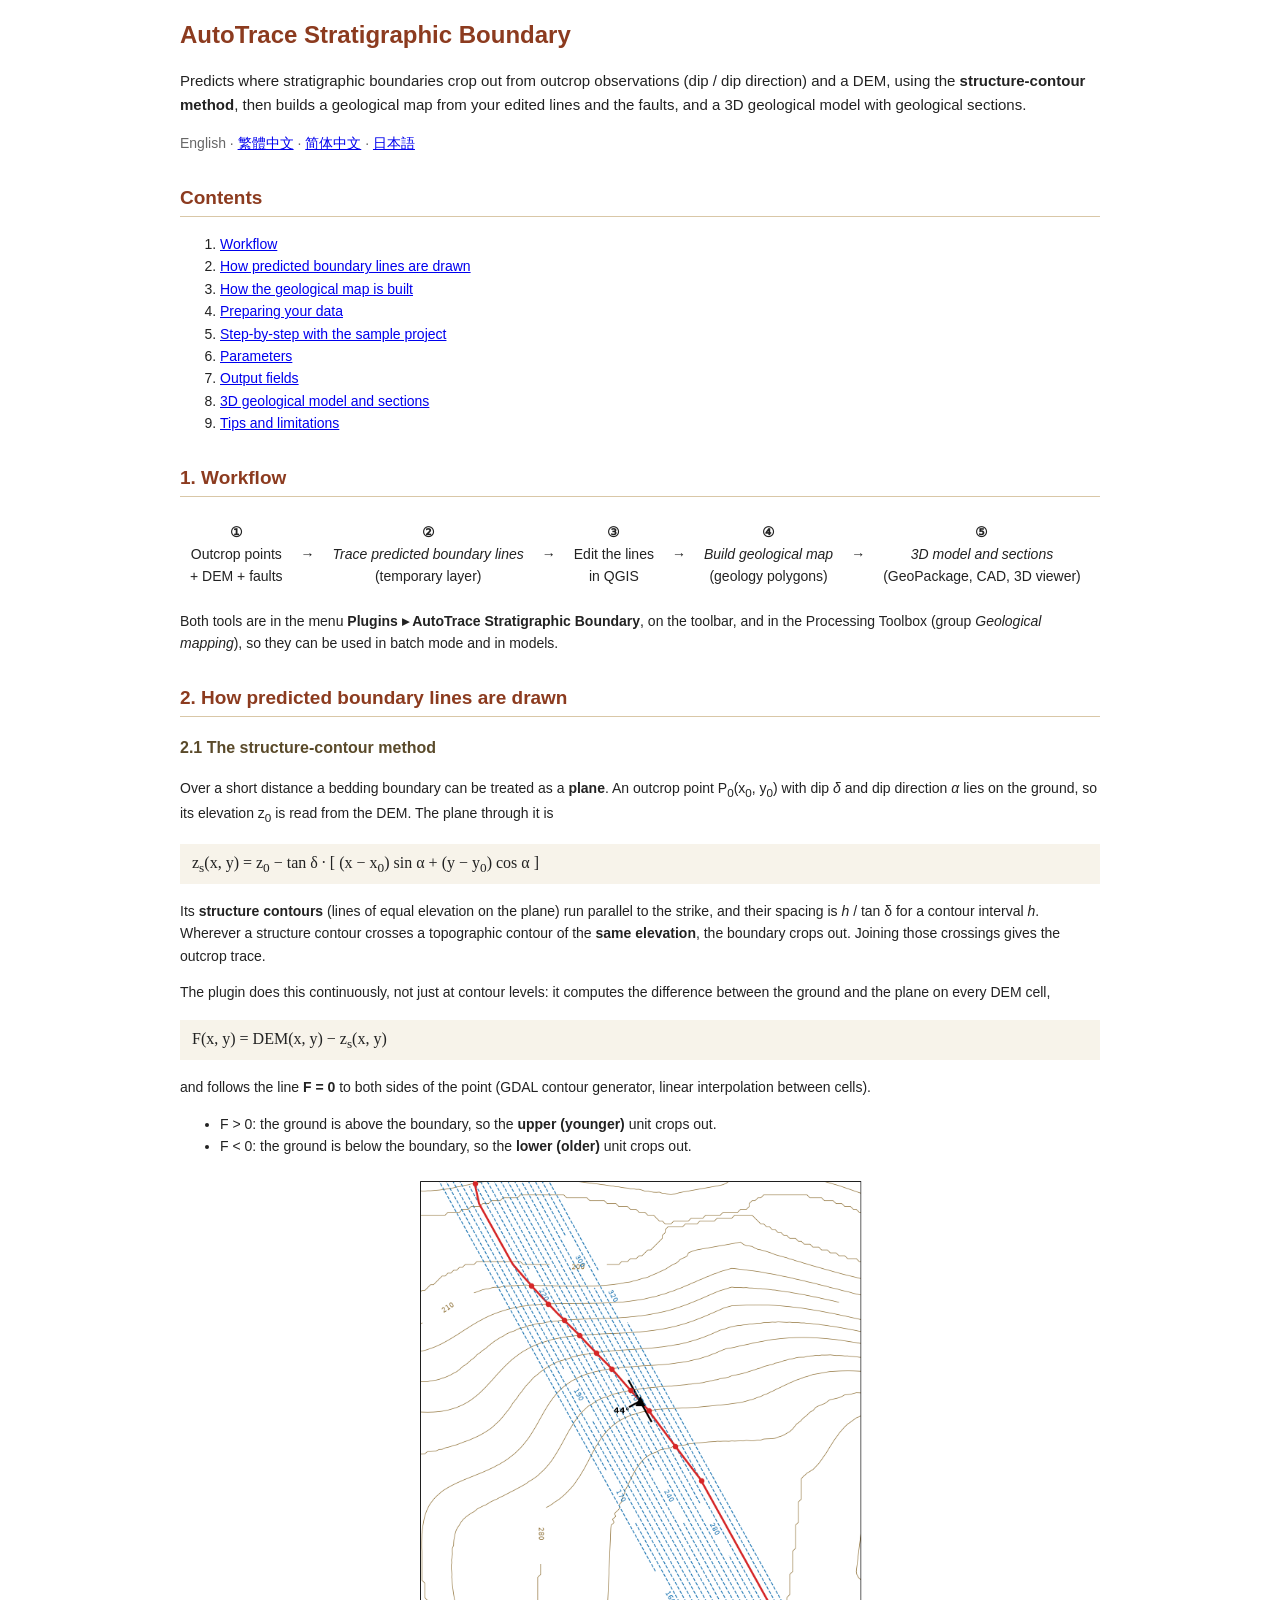
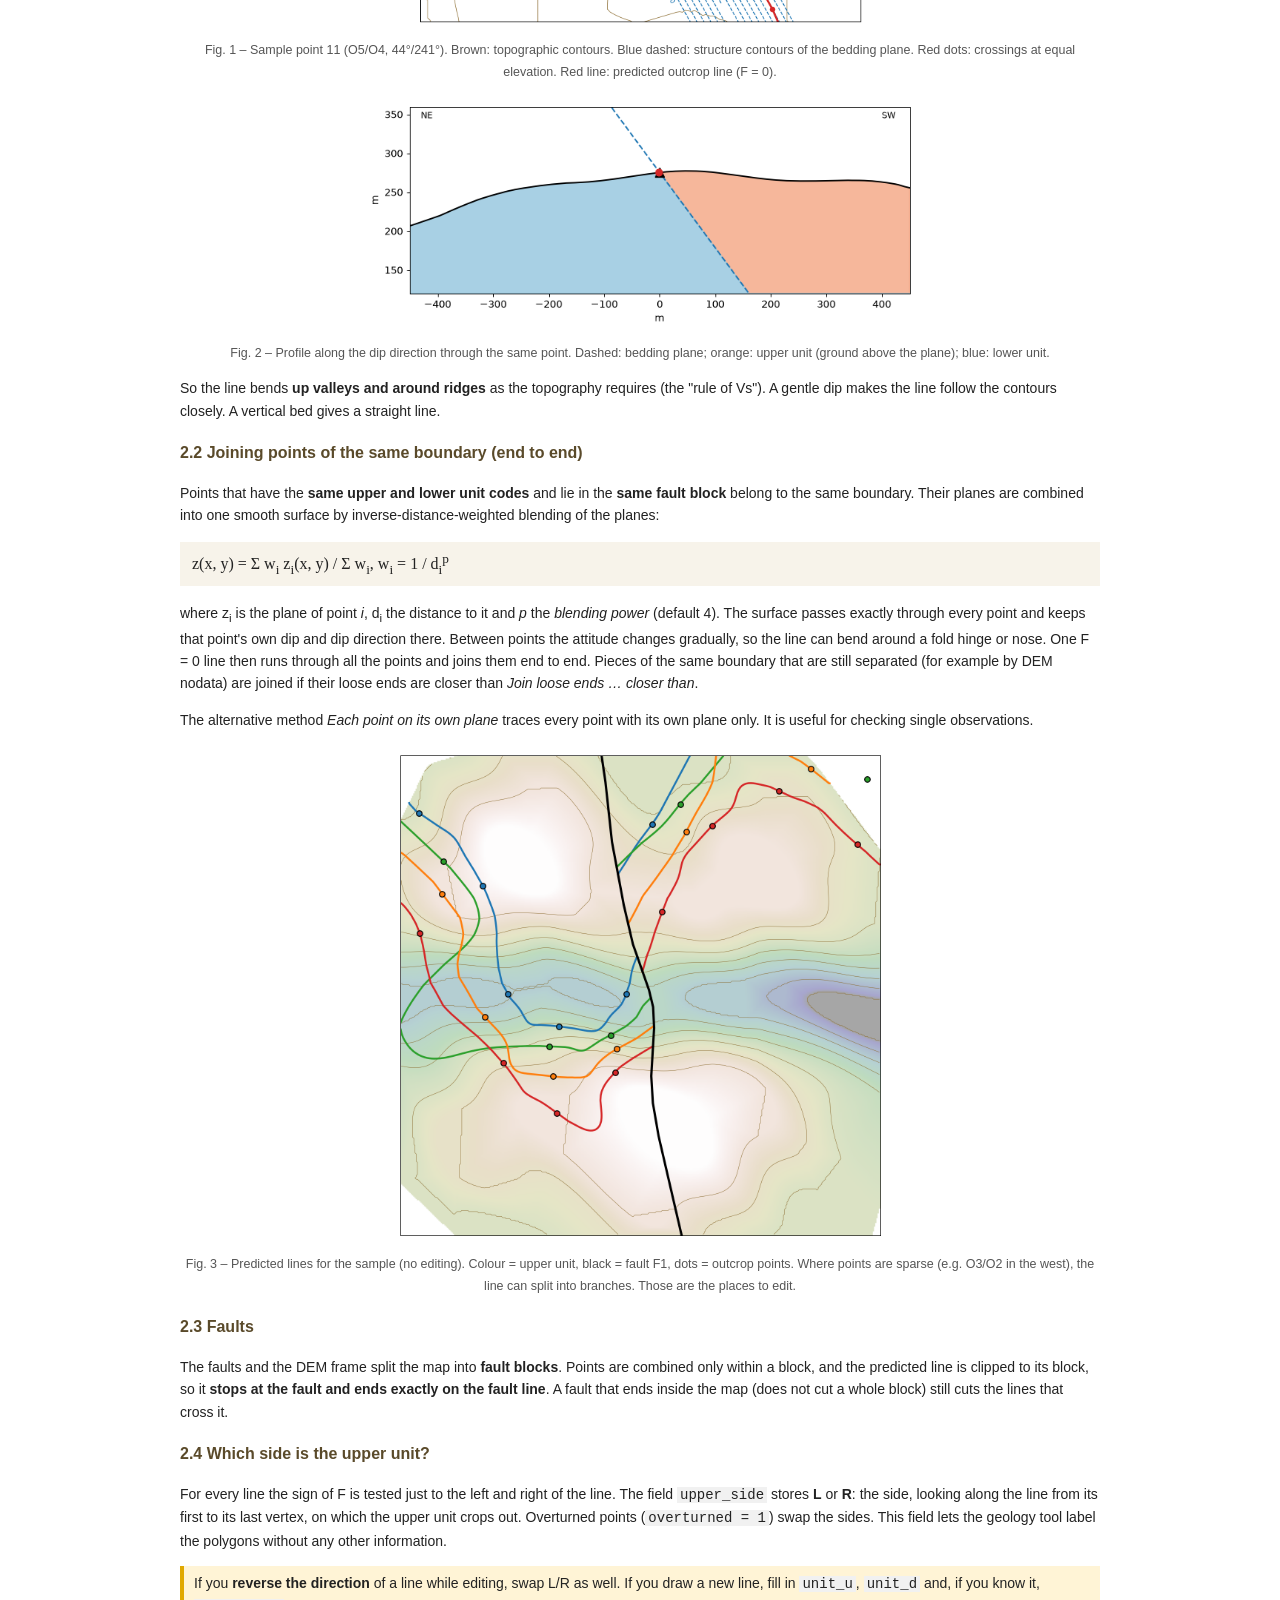
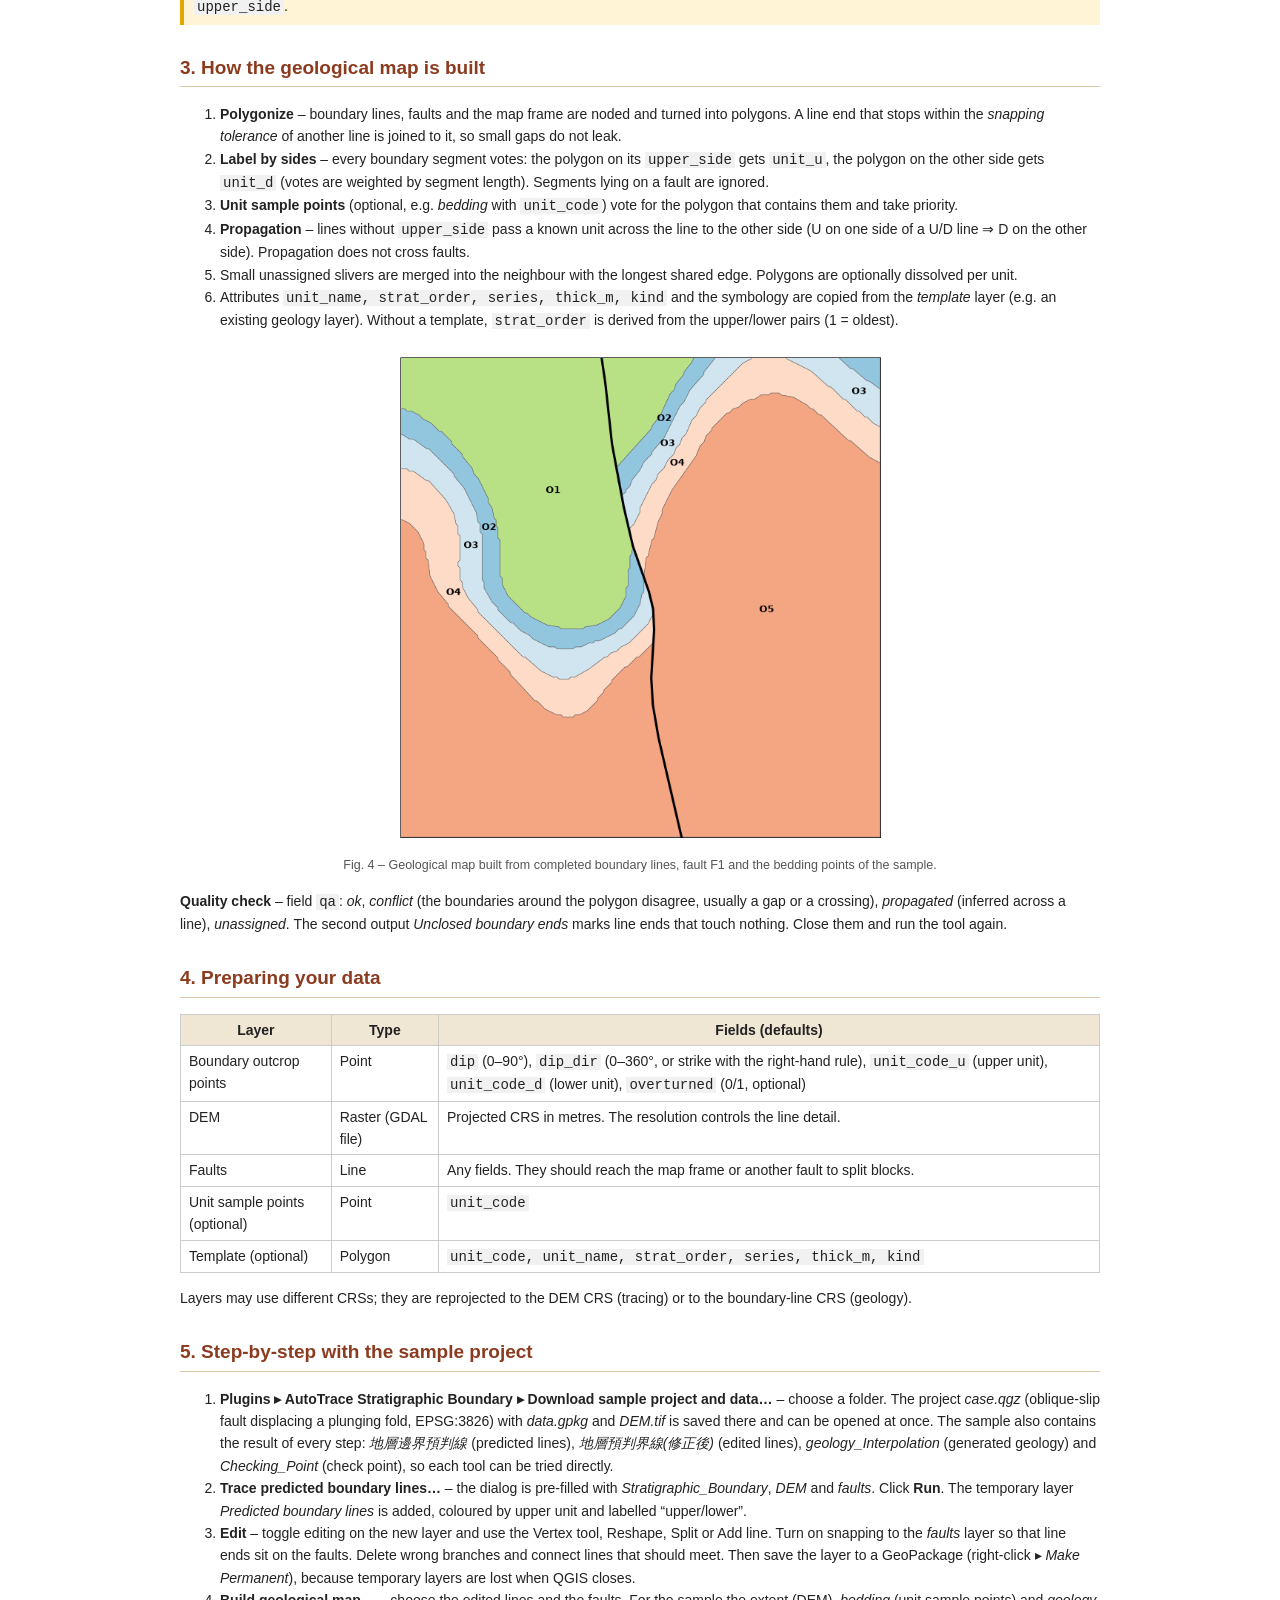
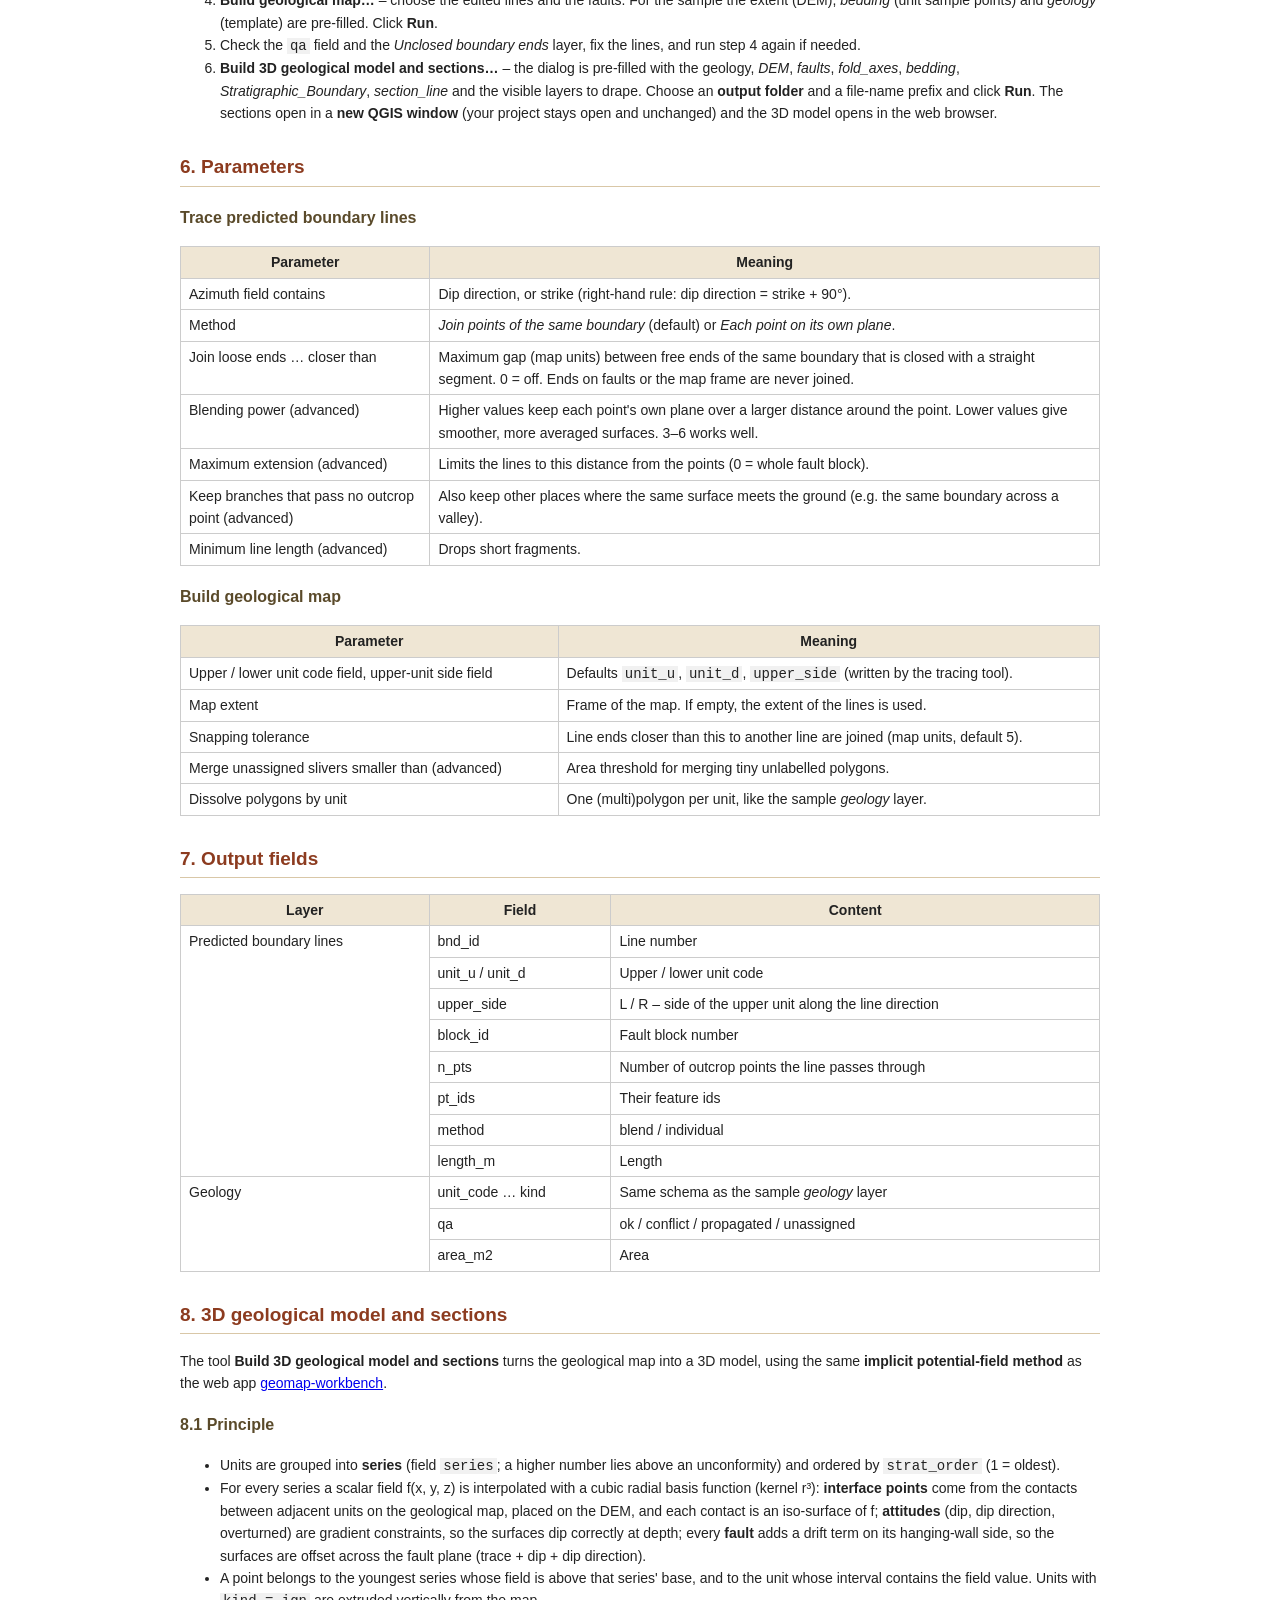
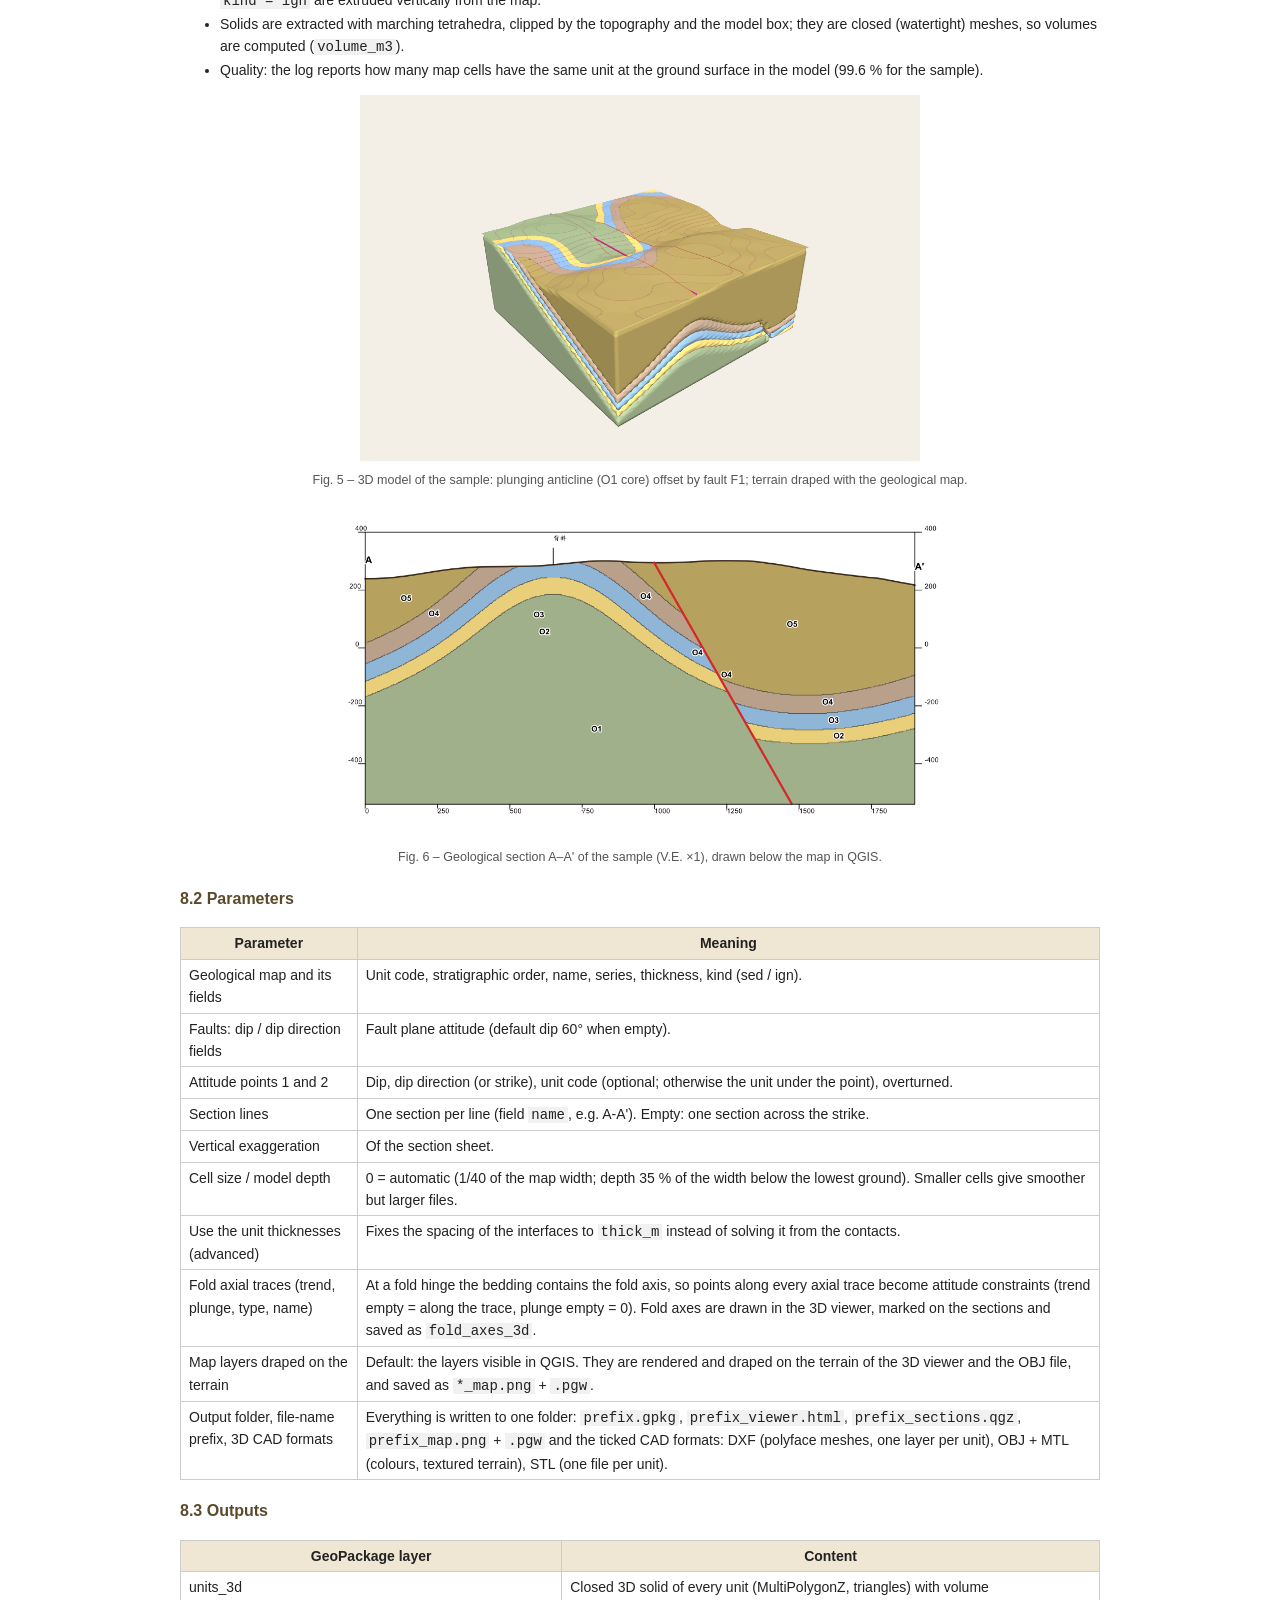
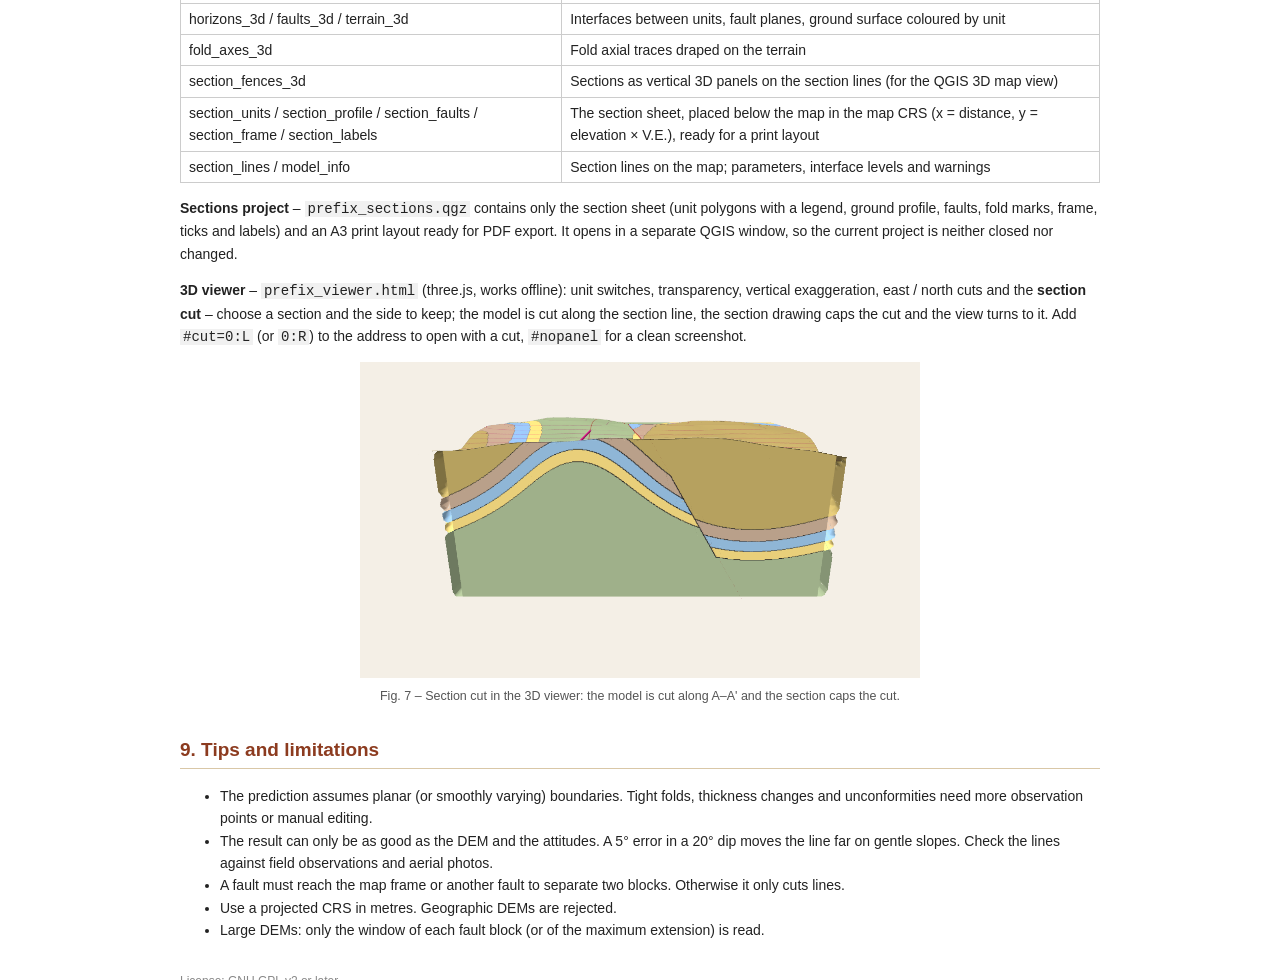
==== commit ac2644a1: "Rename the sample project to case.qgz and data.gpkg (1.3.1) - C19.qgz -> case.qgz and the GeoPackage" ====
--- a/autotrace_strat_boundary/help/en/index.html
+++ b/autotrace_strat_boundary/help/en/index.html
@@ -129,8 +129,8 @@
 <h2 id="steps">5. Step-by-step with the sample project</h2>
 <ol>
 <li><b>Plugins ▸ AutoTrace Stratigraphic Boundary ▸ Download sample project and data…</b> – choose a folder. The
-project <i>C19.qgz</i> (oblique-slip fault displacing a plunging fold, EPSG:3826) with
-<i>c19_….gpkg</i> and <i>DEM.tif</i> is saved there and can be opened at once. The sample also contains the result of every step: <i>地層邊界預判線</i> (predicted lines), <i>地層預判界線(修正後)</i> (edited lines), <i>geology_Interpolation</i> (generated geology) and <i>Checking_Point</i> (check point), so each tool can be tried directly.</li>
+project <i>case.qgz</i> (oblique-slip fault displacing a plunging fold, EPSG:3826) with
+<i>data.gpkg</i> and <i>DEM.tif</i> is saved there and can be opened at once. The sample also contains the result of every step: <i>地層邊界預判線</i> (predicted lines), <i>地層預判界線(修正後)</i> (edited lines), <i>geology_Interpolation</i> (generated geology) and <i>Checking_Point</i> (check point), so each tool can be tried directly.</li>
 <li><b>Trace predicted boundary lines…</b> – the dialog is pre-filled with <i>Stratigraphic_Boundary</i>,
 <i>DEM</i> and <i>faults</i>. Click <b>Run</b>. The temporary layer <i>Predicted boundary lines</i> is added, coloured by
 upper unit and labelled “upper/lower”.</li>
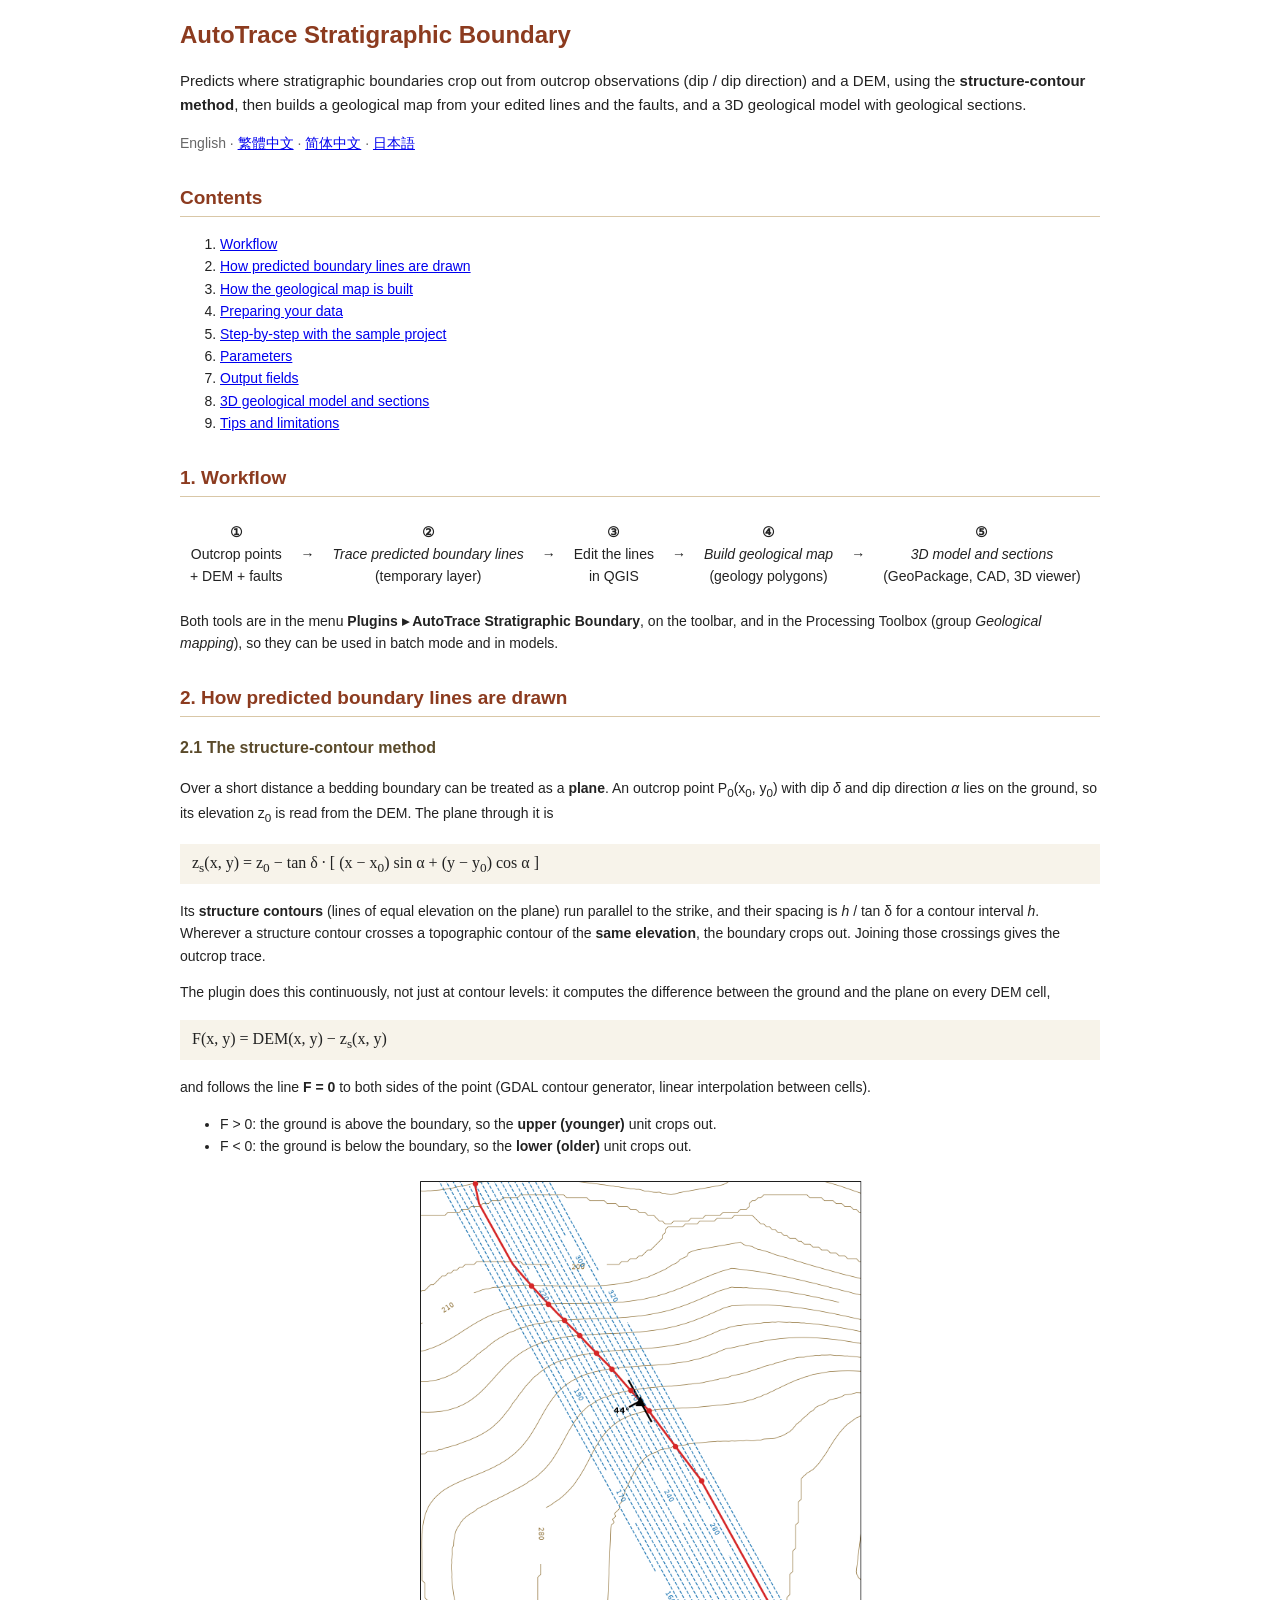
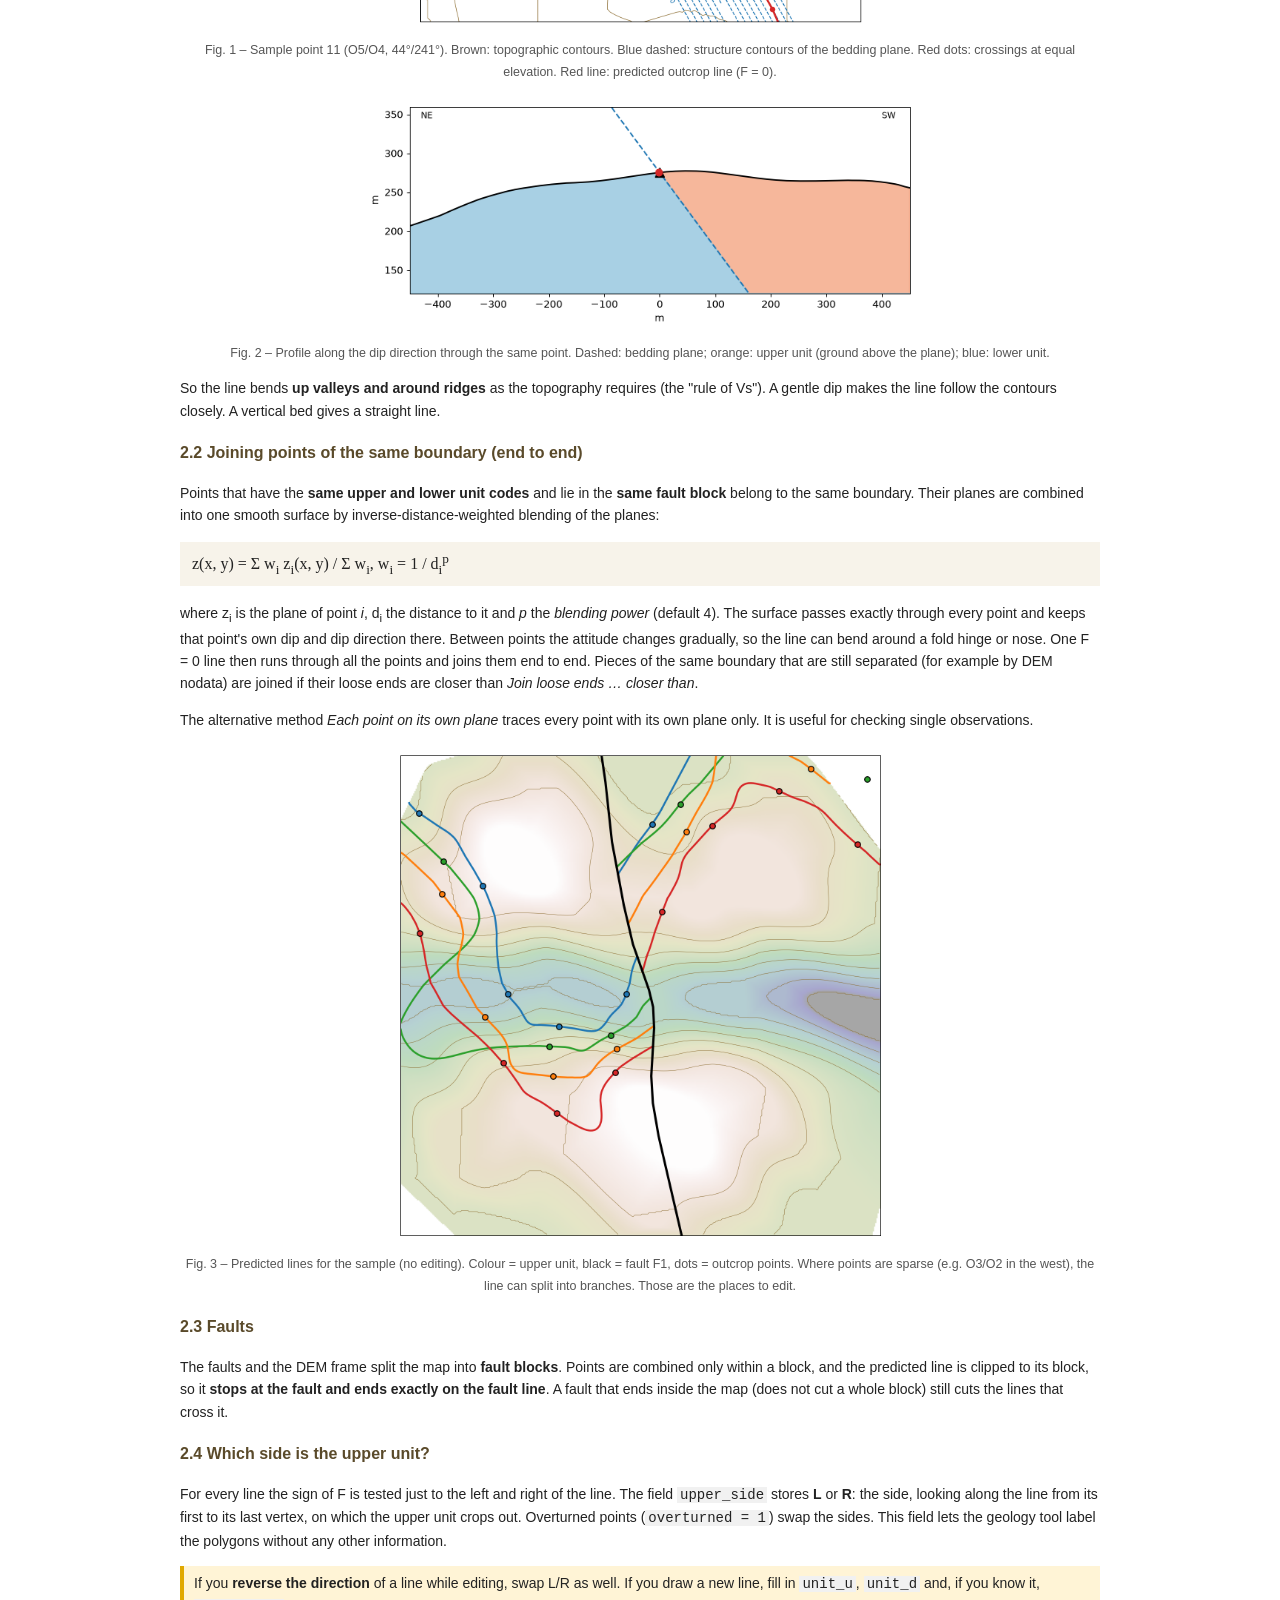
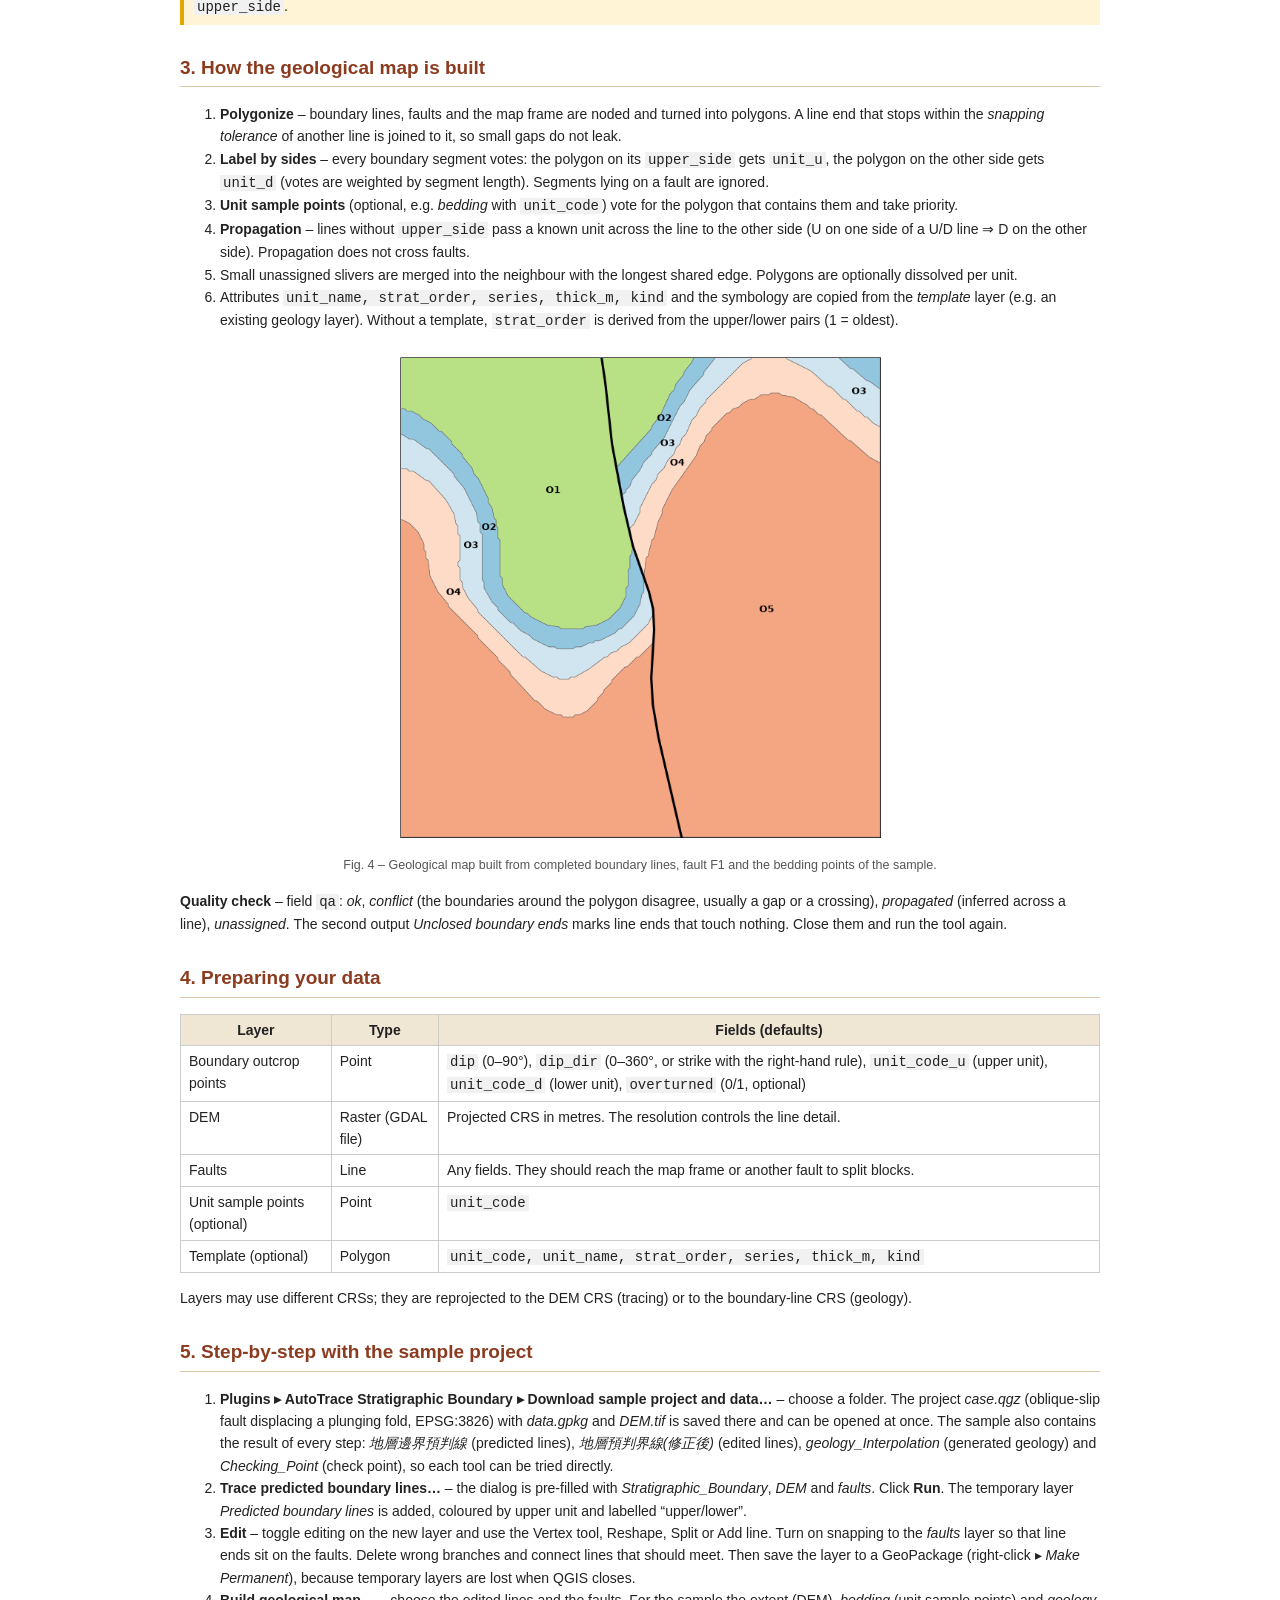
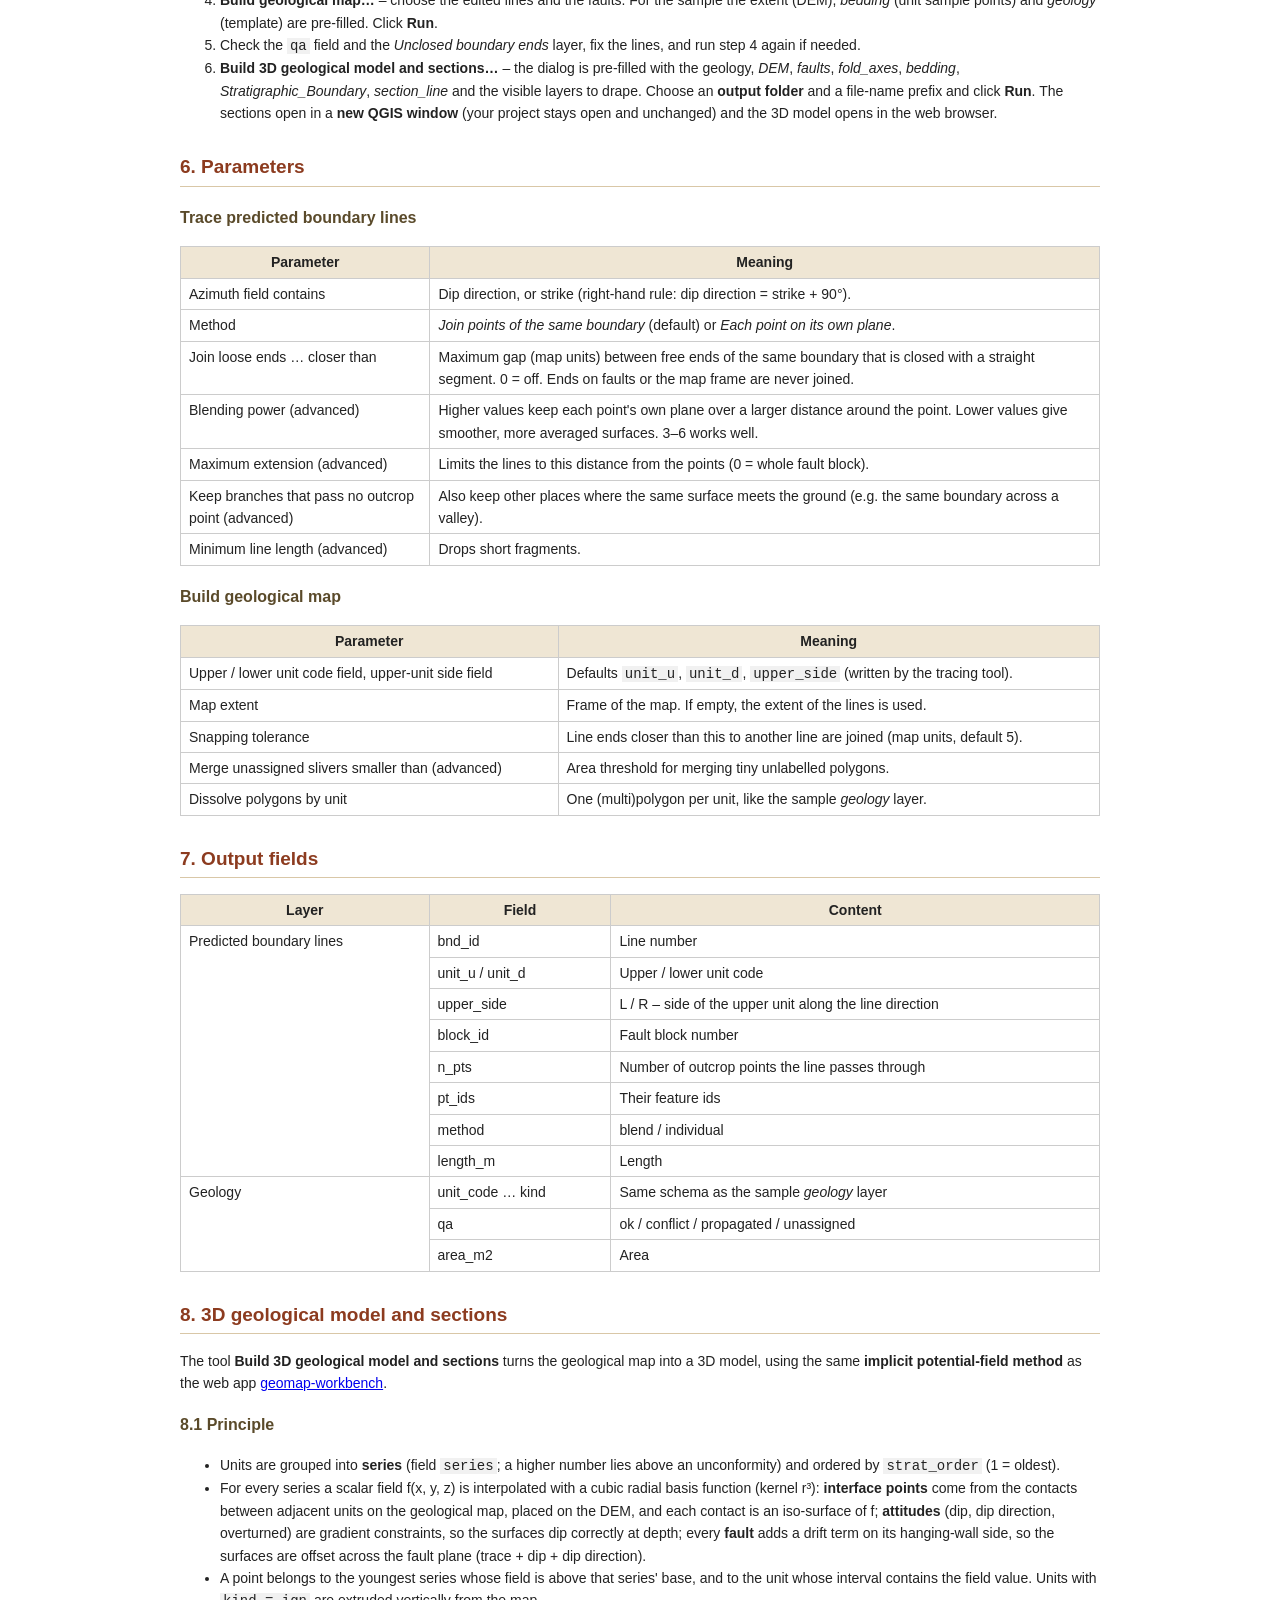
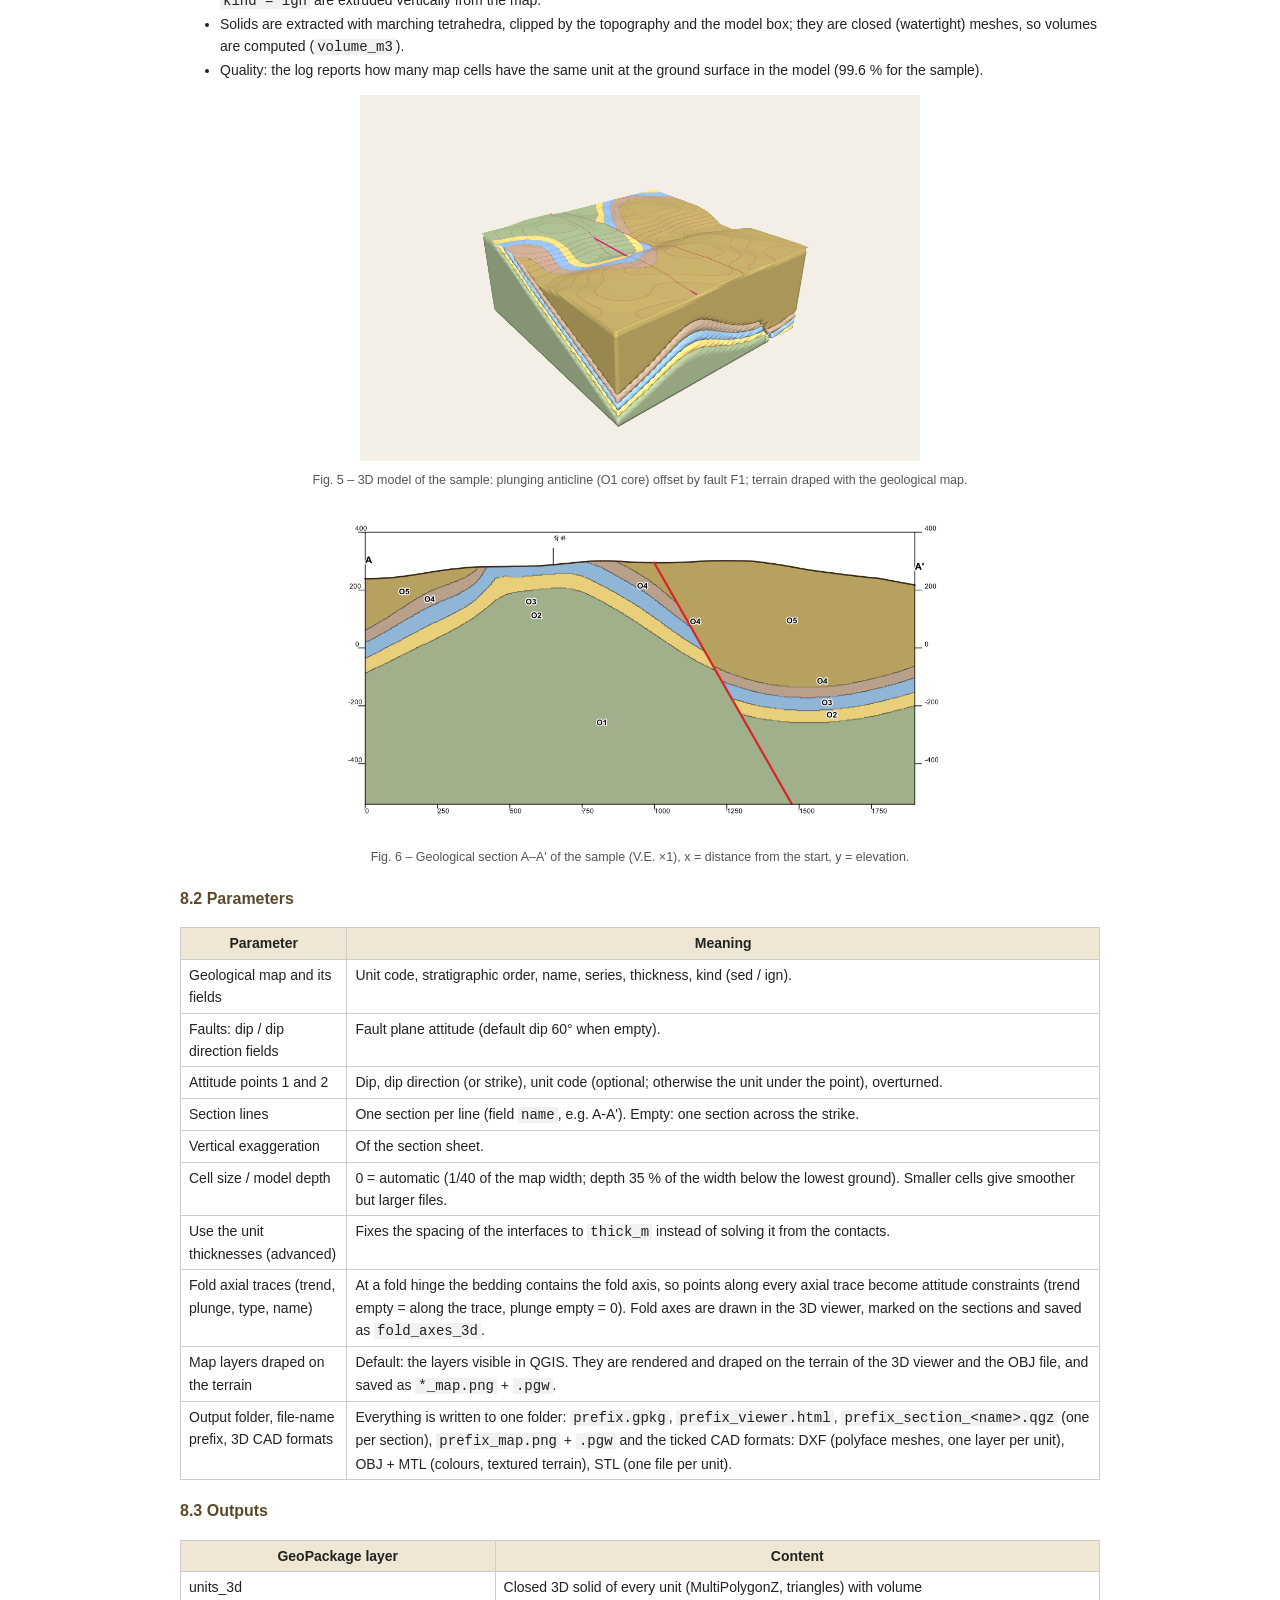
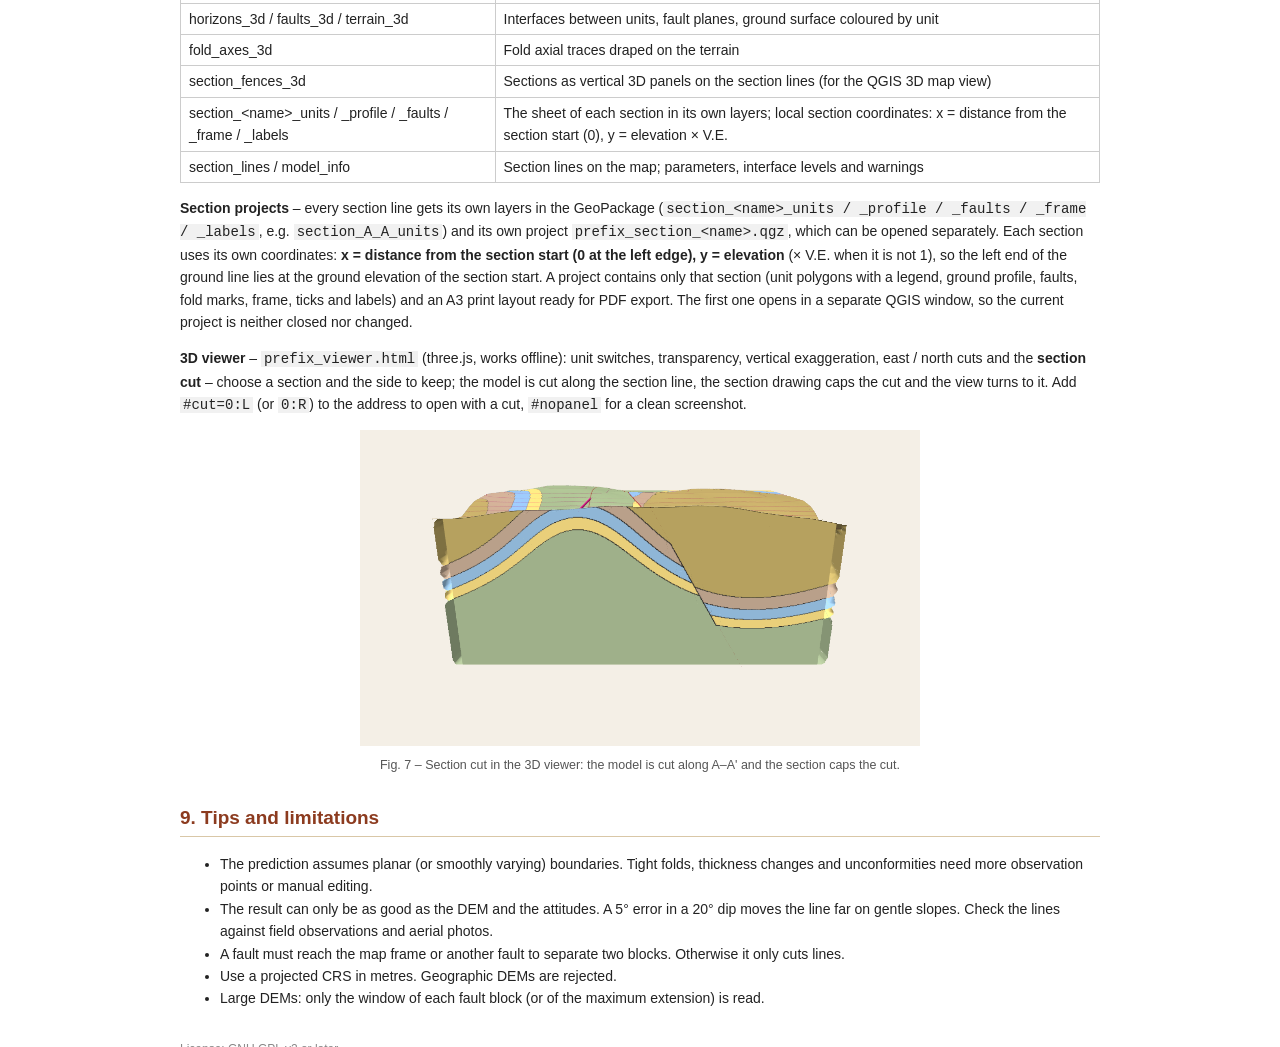
==== commit 25f0ab64: "Sections: own layers, own QGIS project and local coordinates per section (1.4.0) - Every section lin" ====
--- a/autotrace_strat_boundary/help/en/index.html
+++ b/autotrace_strat_boundary/help/en/index.html
@@ -202,7 +202,7 @@
 <div class="fig"><img src="../img/fig5_model3d.png" width="560"><br>
 <span class="cap">Fig. 5 – 3D model of the sample: plunging anticline (O1 core) offset by fault F1; terrain draped with the geological map.</span></div>
 <div class="fig"><img src="../img/fig6_section.png" width="620"><br>
-<span class="cap">Fig. 6 – Geological section A–A' of the sample (V.E. ×1), drawn below the map in QGIS.</span></div>
+<span class="cap">Fig. 6 – Geological section A–A' of the sample (V.E. ×1), x = distance from the start, y = elevation.</span></div>
 <h3>8.2 Parameters</h3>
 <table class="grid">
 <tr><th>Parameter</th><th>Meaning</th></tr>
@@ -215,7 +215,7 @@
 <tr><td>Use the unit thicknesses (advanced)</td><td>Fixes the spacing of the interfaces to <code>thick_m</code> instead of solving it from the contacts.</td></tr>
 <tr><td>Fold axial traces (trend, plunge, type, name)</td><td>At a fold hinge the bedding contains the fold axis, so points along every axial trace become attitude constraints (trend empty = along the trace, plunge empty = 0). Fold axes are drawn in the 3D viewer, marked on the sections and saved as <code>fold_axes_3d</code>.</td></tr>
 <tr><td>Map layers draped on the terrain</td><td>Default: the layers visible in QGIS. They are rendered and draped on the terrain of the 3D viewer and the OBJ file, and saved as <code>*_map.png</code> + <code>.pgw</code>.</td></tr>
-<tr><td>Output folder, file-name prefix, 3D CAD formats</td><td>Everything is written to one folder: <code>prefix.gpkg</code>, <code>prefix_viewer.html</code>, <code>prefix_sections.qgz</code>, <code>prefix_map.png</code> + <code>.pgw</code> and the ticked CAD formats: DXF (polyface meshes, one layer per unit), OBJ + MTL (colours, textured terrain), STL (one file per unit).</td></tr>
+<tr><td>Output folder, file-name prefix, 3D CAD formats</td><td>Everything is written to one folder: <code>prefix.gpkg</code>, <code>prefix_viewer.html</code>, <code>prefix_section_&lt;name&gt;.qgz</code> (one per section), <code>prefix_map.png</code> + <code>.pgw</code> and the ticked CAD formats: DXF (polyface meshes, one layer per unit), OBJ + MTL (colours, textured terrain), STL (one file per unit).</td></tr>
 </table>
 <h3>8.3 Outputs</h3>
 <table class="grid">
@@ -224,10 +224,10 @@
 <tr><td>horizons_3d / faults_3d / terrain_3d</td><td>Interfaces between units, fault planes, ground surface coloured by unit</td></tr>
 <tr><td>fold_axes_3d</td><td>Fold axial traces draped on the terrain</td></tr>
 <tr><td>section_fences_3d</td><td>Sections as vertical 3D panels on the section lines (for the QGIS 3D map view)</td></tr>
-<tr><td>section_units / section_profile / section_faults / section_frame / section_labels</td><td>The section sheet, placed below the map in the map CRS (x = distance, y = elevation × V.E.), ready for a print layout</td></tr>
+<tr><td>section_&lt;name&gt;_units / _profile / _faults / _frame / _labels</td><td>The sheet of each section in its own layers; local section coordinates: x = distance from the section start (0), y = elevation × V.E.</td></tr>
 <tr><td>section_lines / model_info</td><td>Section lines on the map; parameters, interface levels and warnings</td></tr>
 </table>
-<p><b>Sections project</b> – <code>prefix_sections.qgz</code> contains only the section sheet (unit polygons with a legend, ground profile, faults, fold marks, frame, ticks and labels) and an A3 print layout ready for PDF export. It opens in a separate QGIS window, so the current project is neither closed nor changed.</p>
+<p><b>Section projects</b> – every section line gets its own layers in the GeoPackage (<code>section_&lt;name&gt;_units / _profile / _faults / _frame / _labels</code>, e.g. <code>section_A_A_units</code>) and its own project <code>prefix_section_&lt;name&gt;.qgz</code>, which can be opened separately. Each section uses its own coordinates: <b>x = distance from the section start (0 at the left edge), y = elevation</b> (× V.E. when it is not 1), so the left end of the ground line lies at the ground elevation of the section start. A project contains only that section (unit polygons with a legend, ground profile, faults, fold marks, frame, ticks and labels) and an A3 print layout ready for PDF export. The first one opens in a separate QGIS window, so the current project is neither closed nor changed.</p>
 <p><b>3D viewer</b> – <code>prefix_viewer.html</code> (three.js, works offline): unit switches, transparency, vertical exaggeration, east / north cuts and the <b>section cut</b> – choose a section and the side to keep; the model is cut along the section line, the section drawing caps the cut and the view turns to it. Add <code>#cut=0:L</code> (or <code>0:R</code>) to the address to open with a cut, <code>#nopanel</code> for a clean screenshot.</p>
 <div class="fig"><img src="../img/fig7_section_cut.png" width="560"><br>
 <span class="cap">Fig. 7 – Section cut in the 3D viewer: the model is cut along A–A' and the section caps the cut.</span></div>
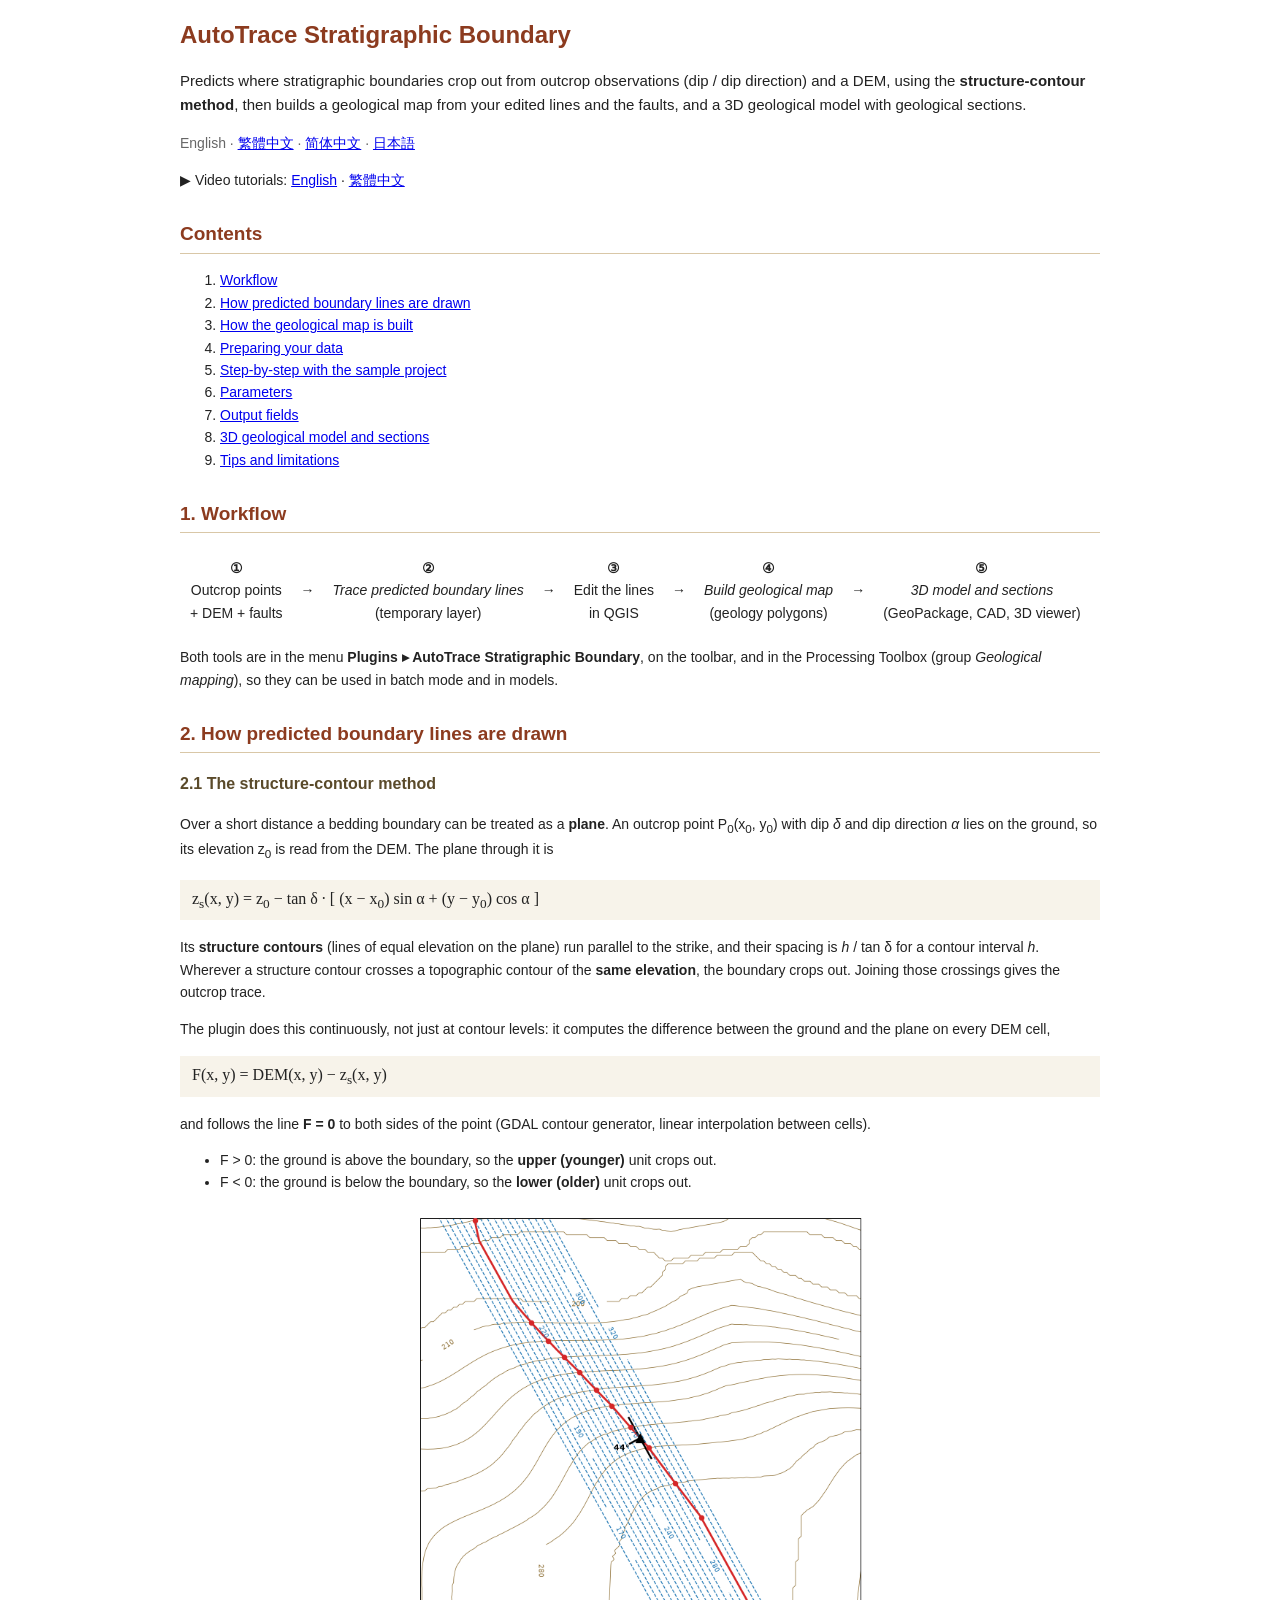
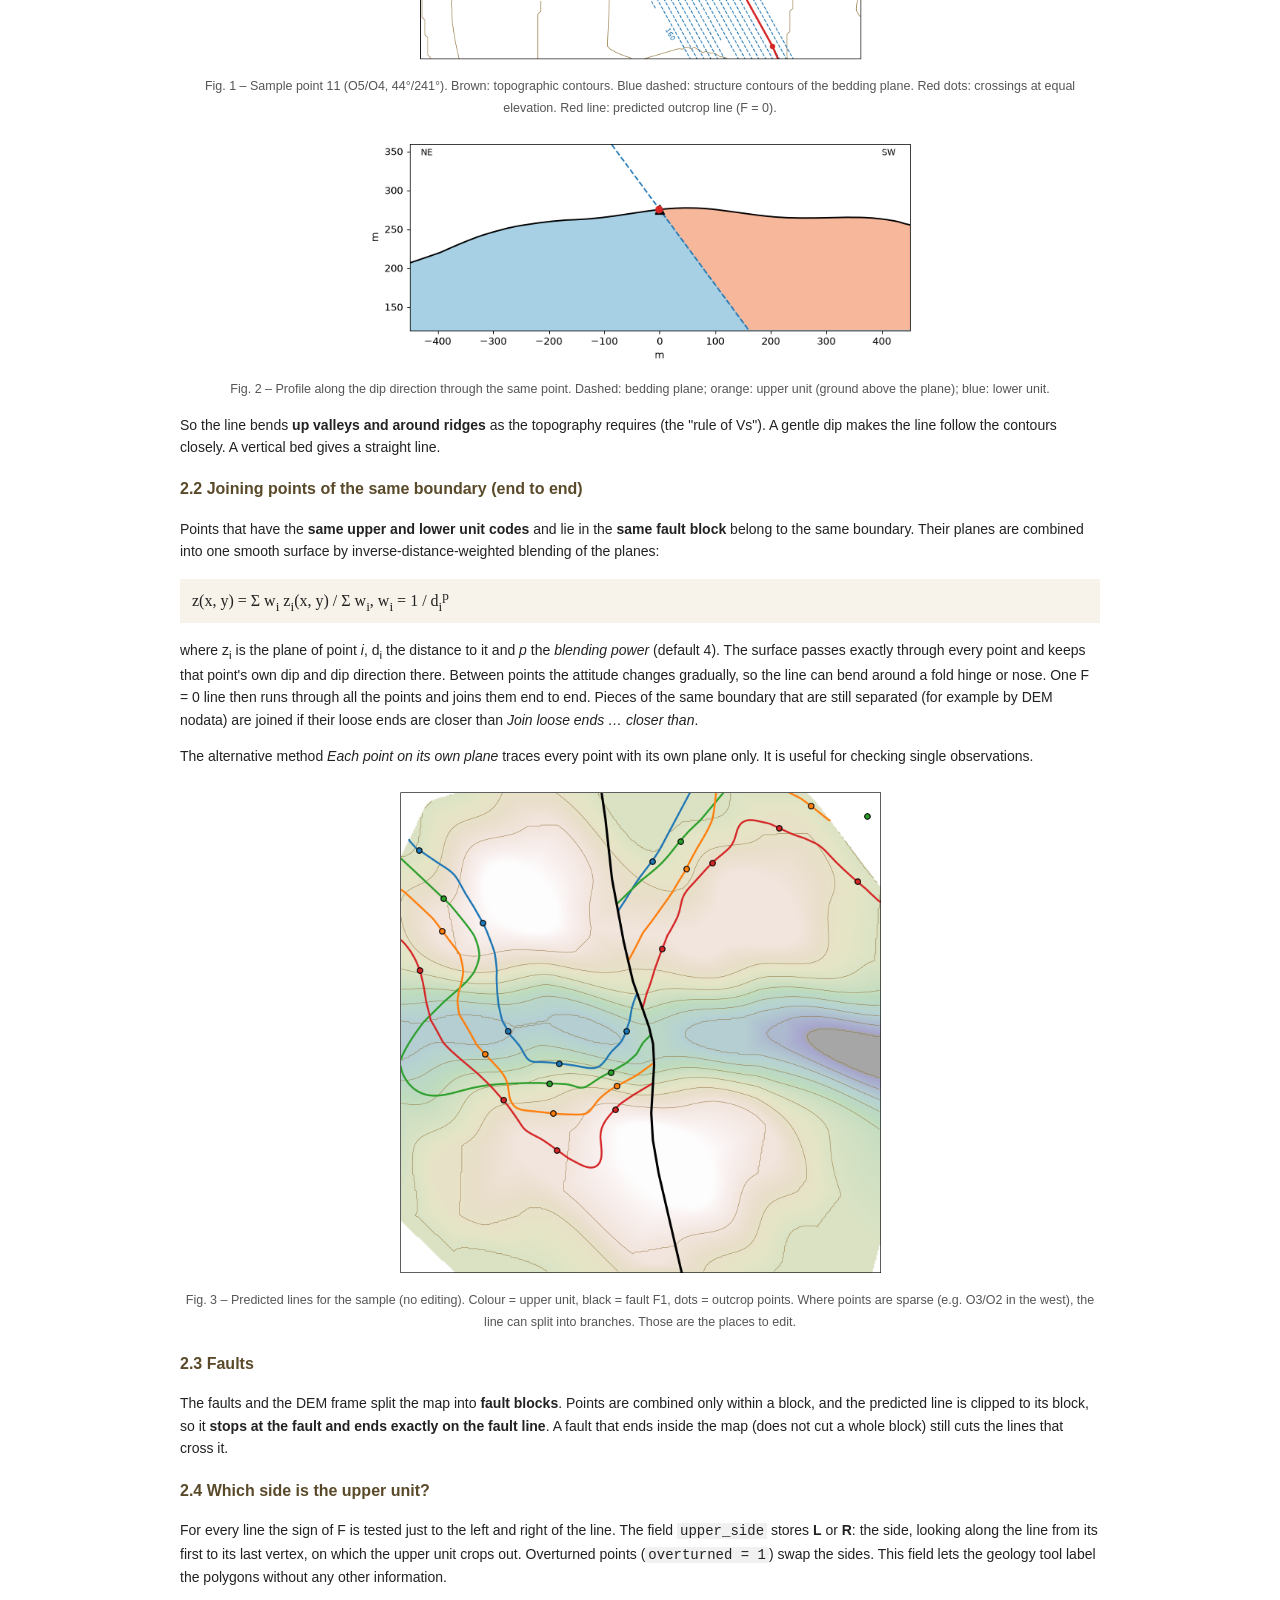
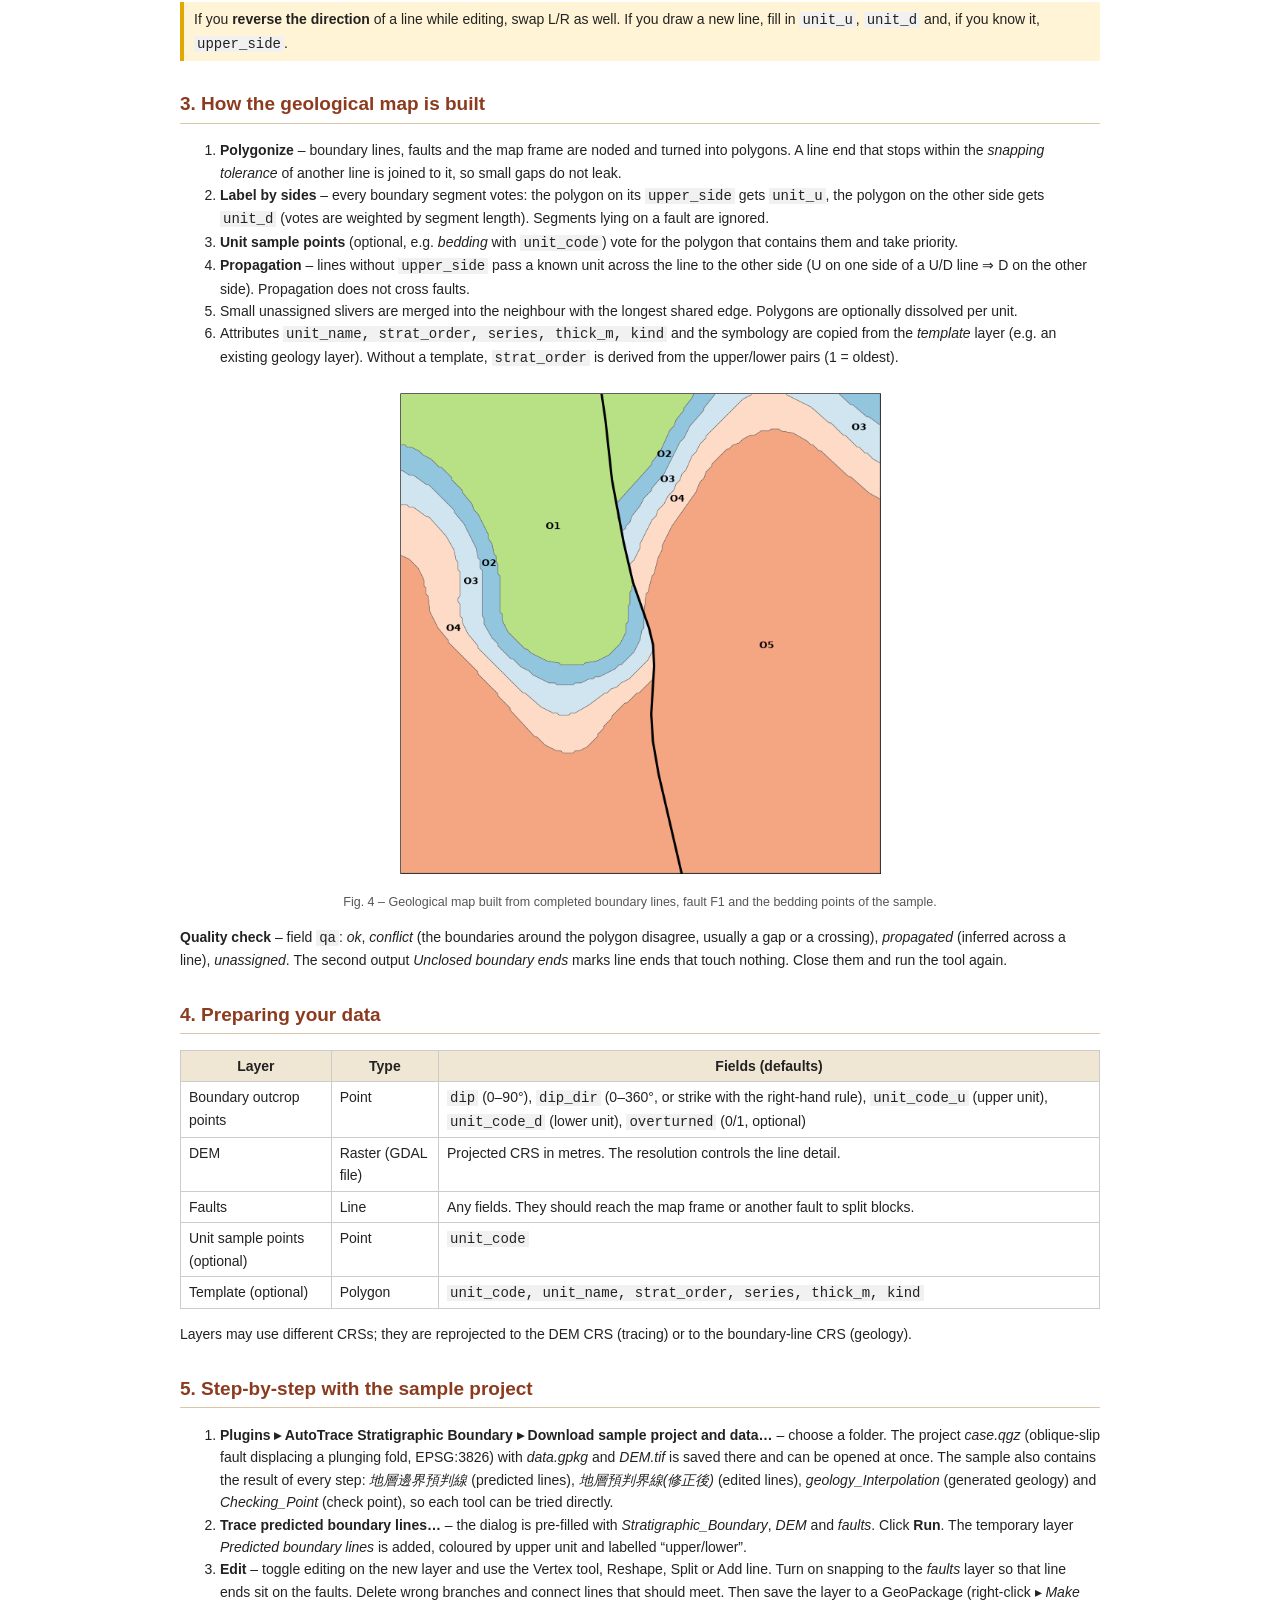
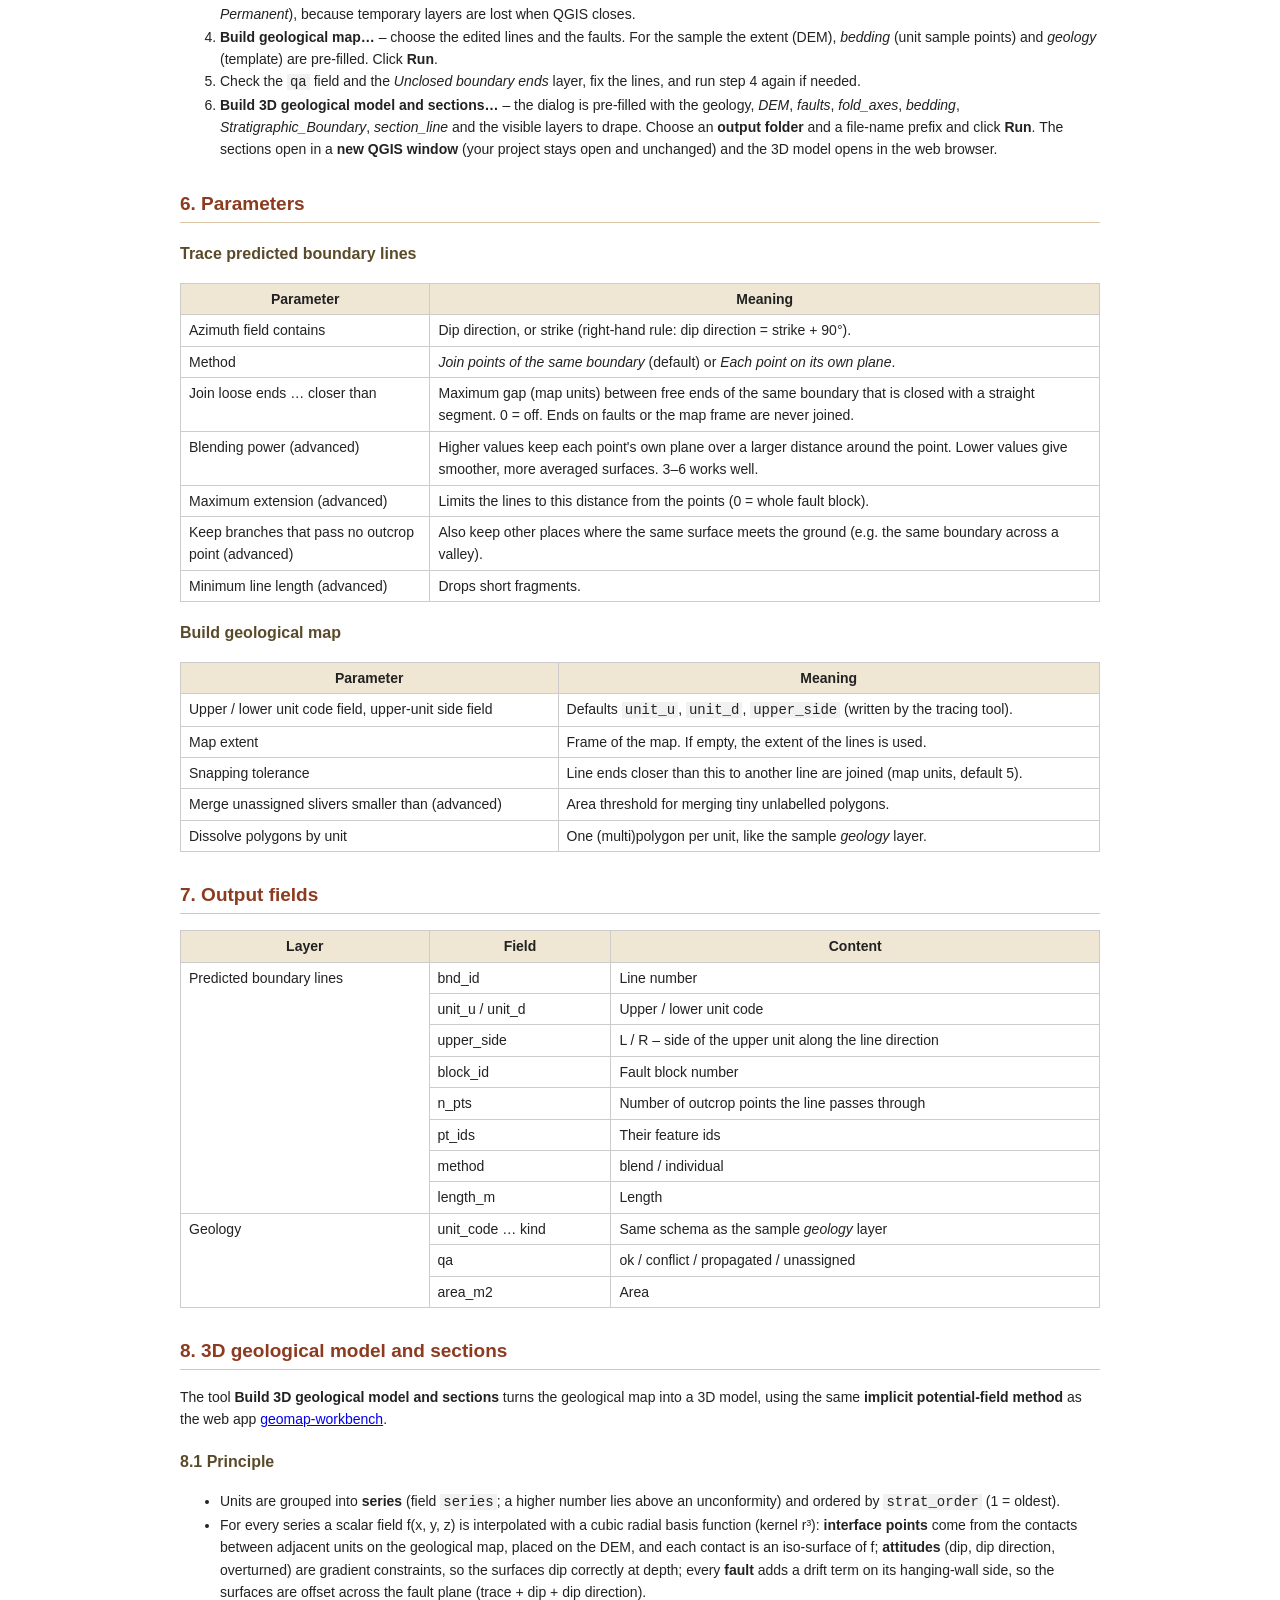
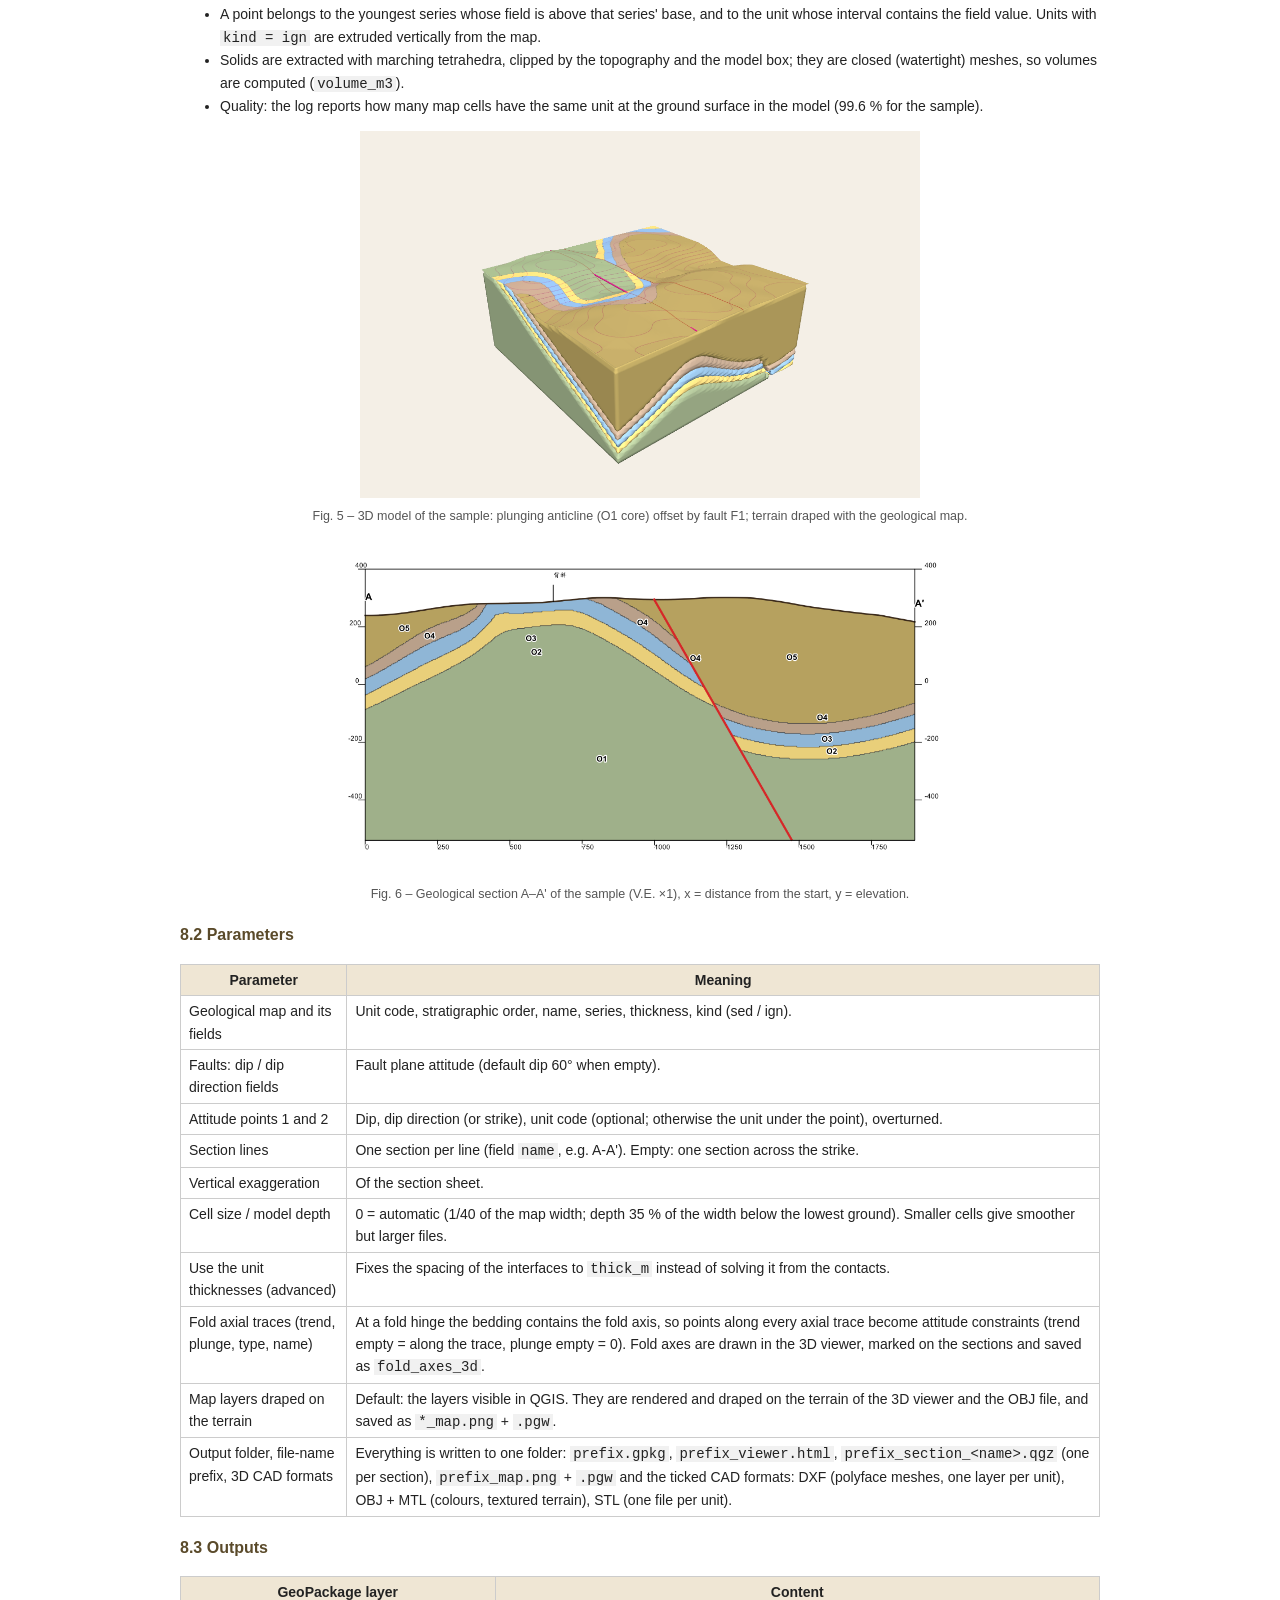
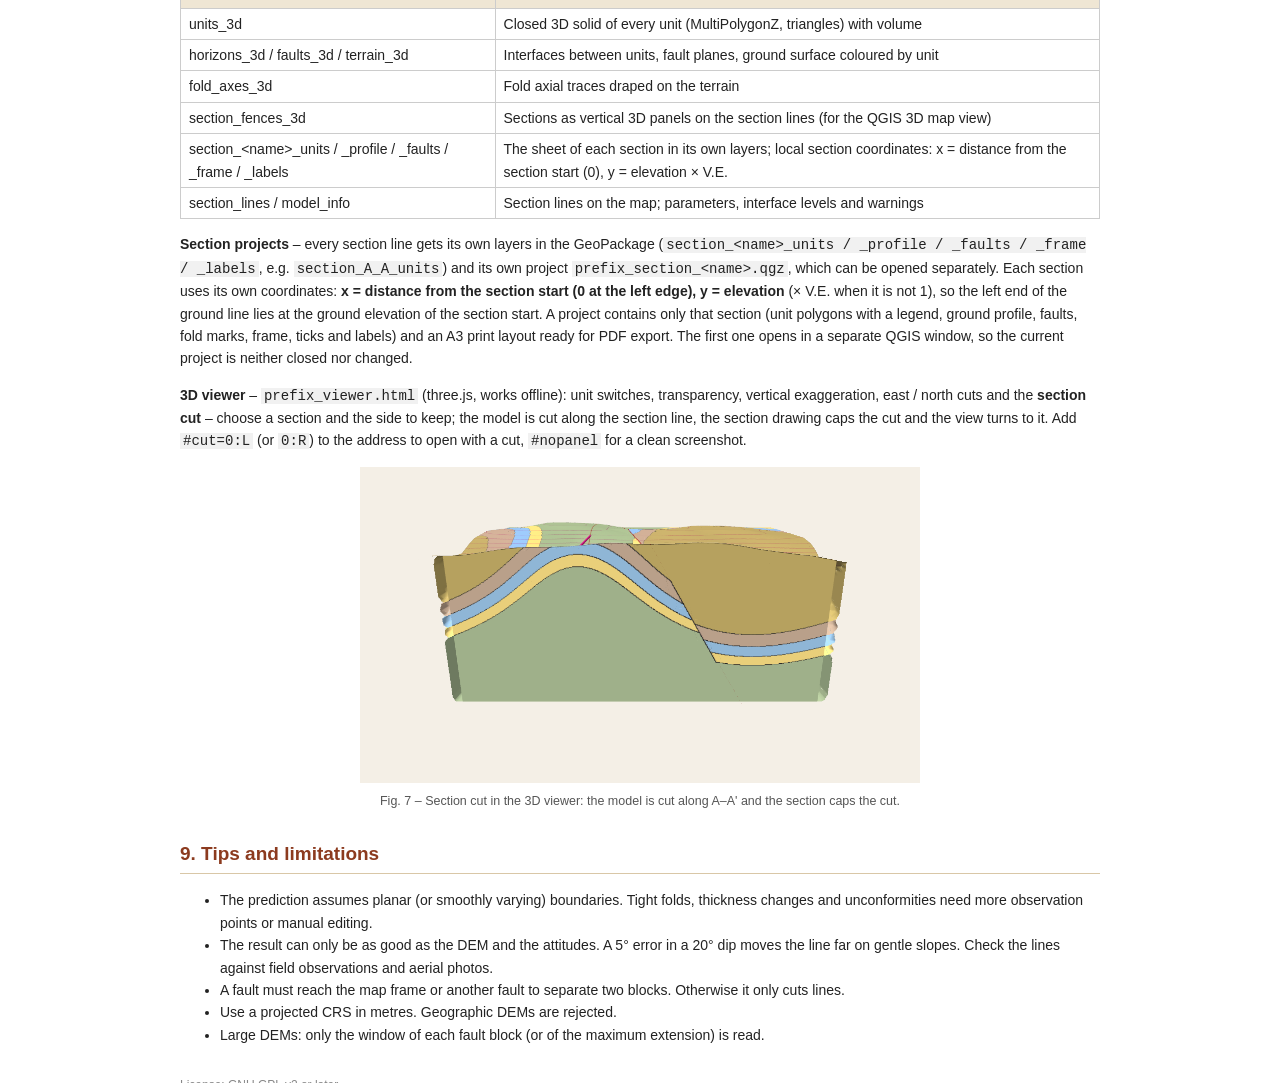
==== commit d9edb3fa: "Guide: link the YouTube video tutorials (all languages) Co-Authored-By: Claude Opus 5.5 <noreply@ant" ====
--- a/autotrace_strat_boundary/help/en/index.html
+++ b/autotrace_strat_boundary/help/en/index.html
@@ -11,6 +11,7 @@
 using the <b>structure-contour method</b>, then builds a geological map from your edited lines and the faults, and a 3D geological model with geological sections.</p>
 
 <p class="langs">English · <a href="../zh_TW/index.html">繁體中文</a> · <a href="../zh_CN/index.html">简体中文</a> · <a href="../ja/index.html">日本語</a></p>
+<p class="videos">▶ Video tutorials: <a href="https://youtu.be/risDZpzG0dE">English</a> · <a href="https://youtu.be/5PLR4HU3O1w">繁體中文</a></p>
 
 <h2>Contents</h2>
 <ol>
